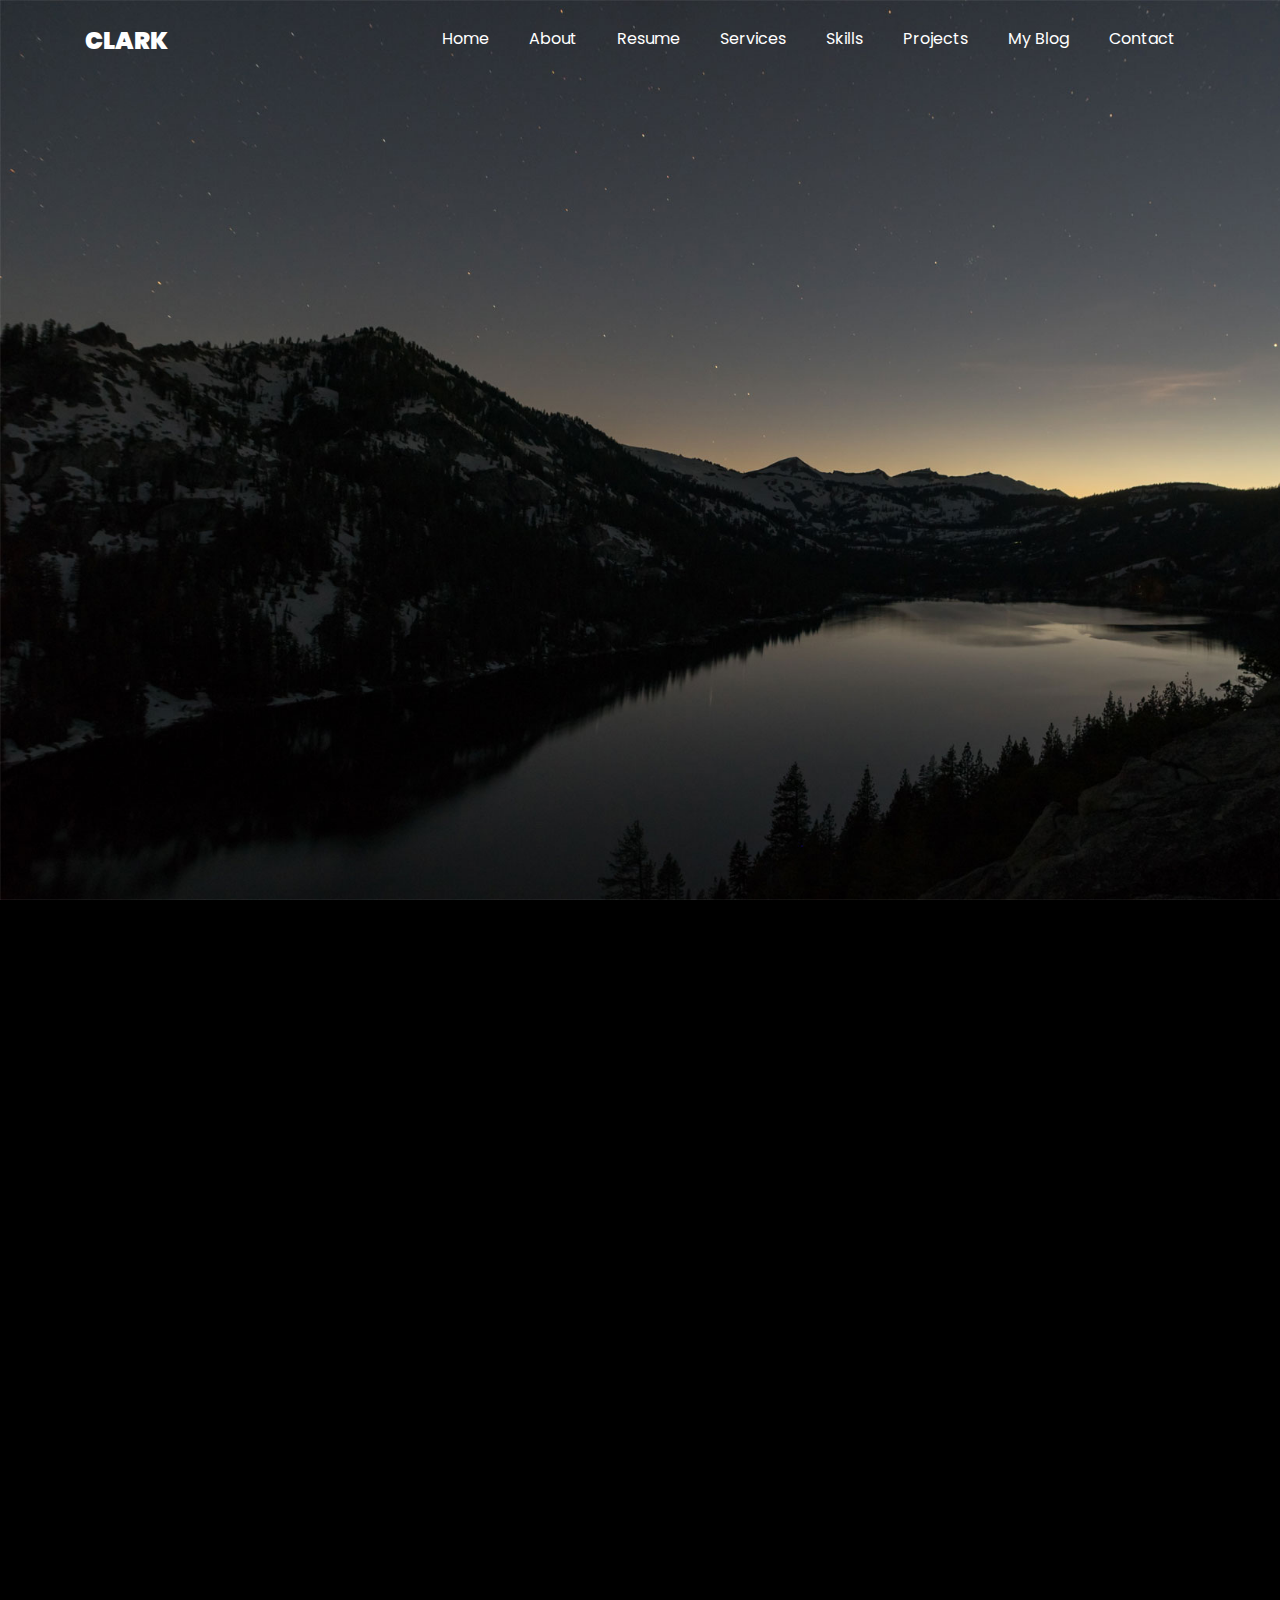
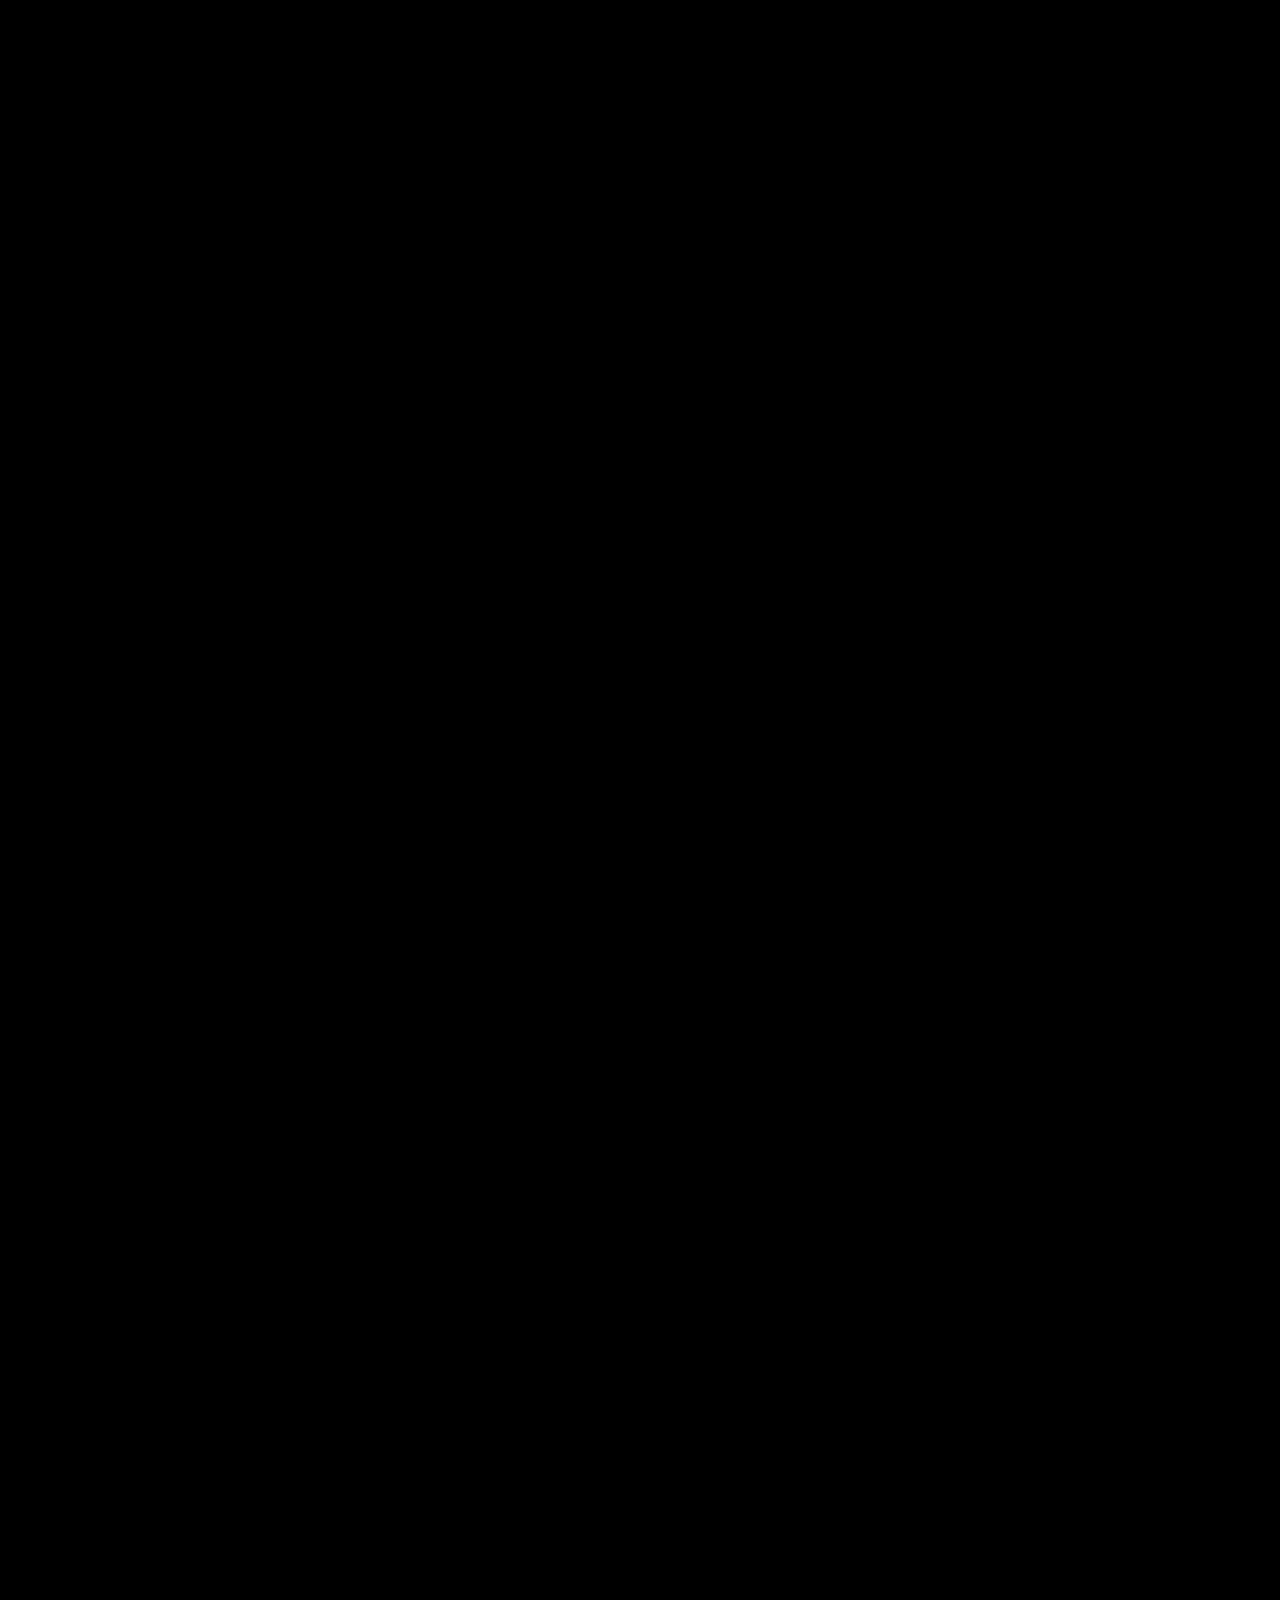
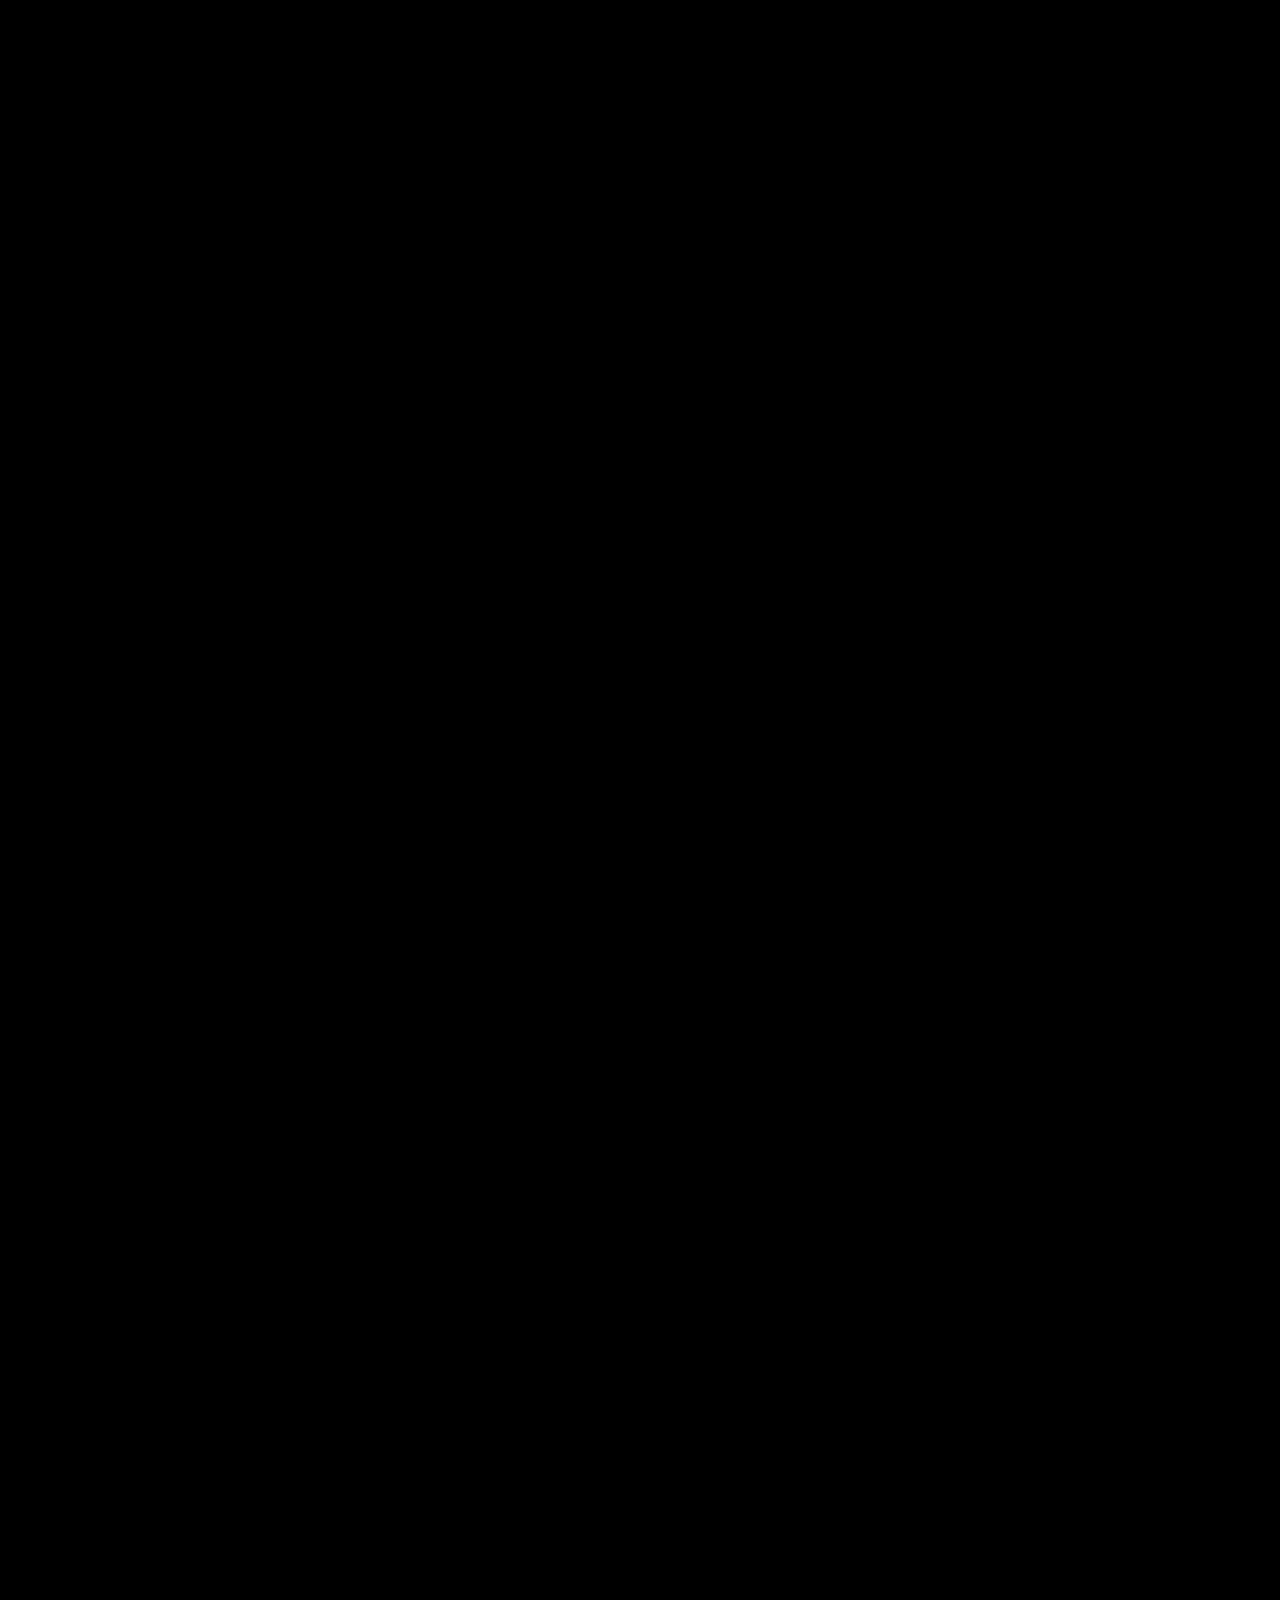
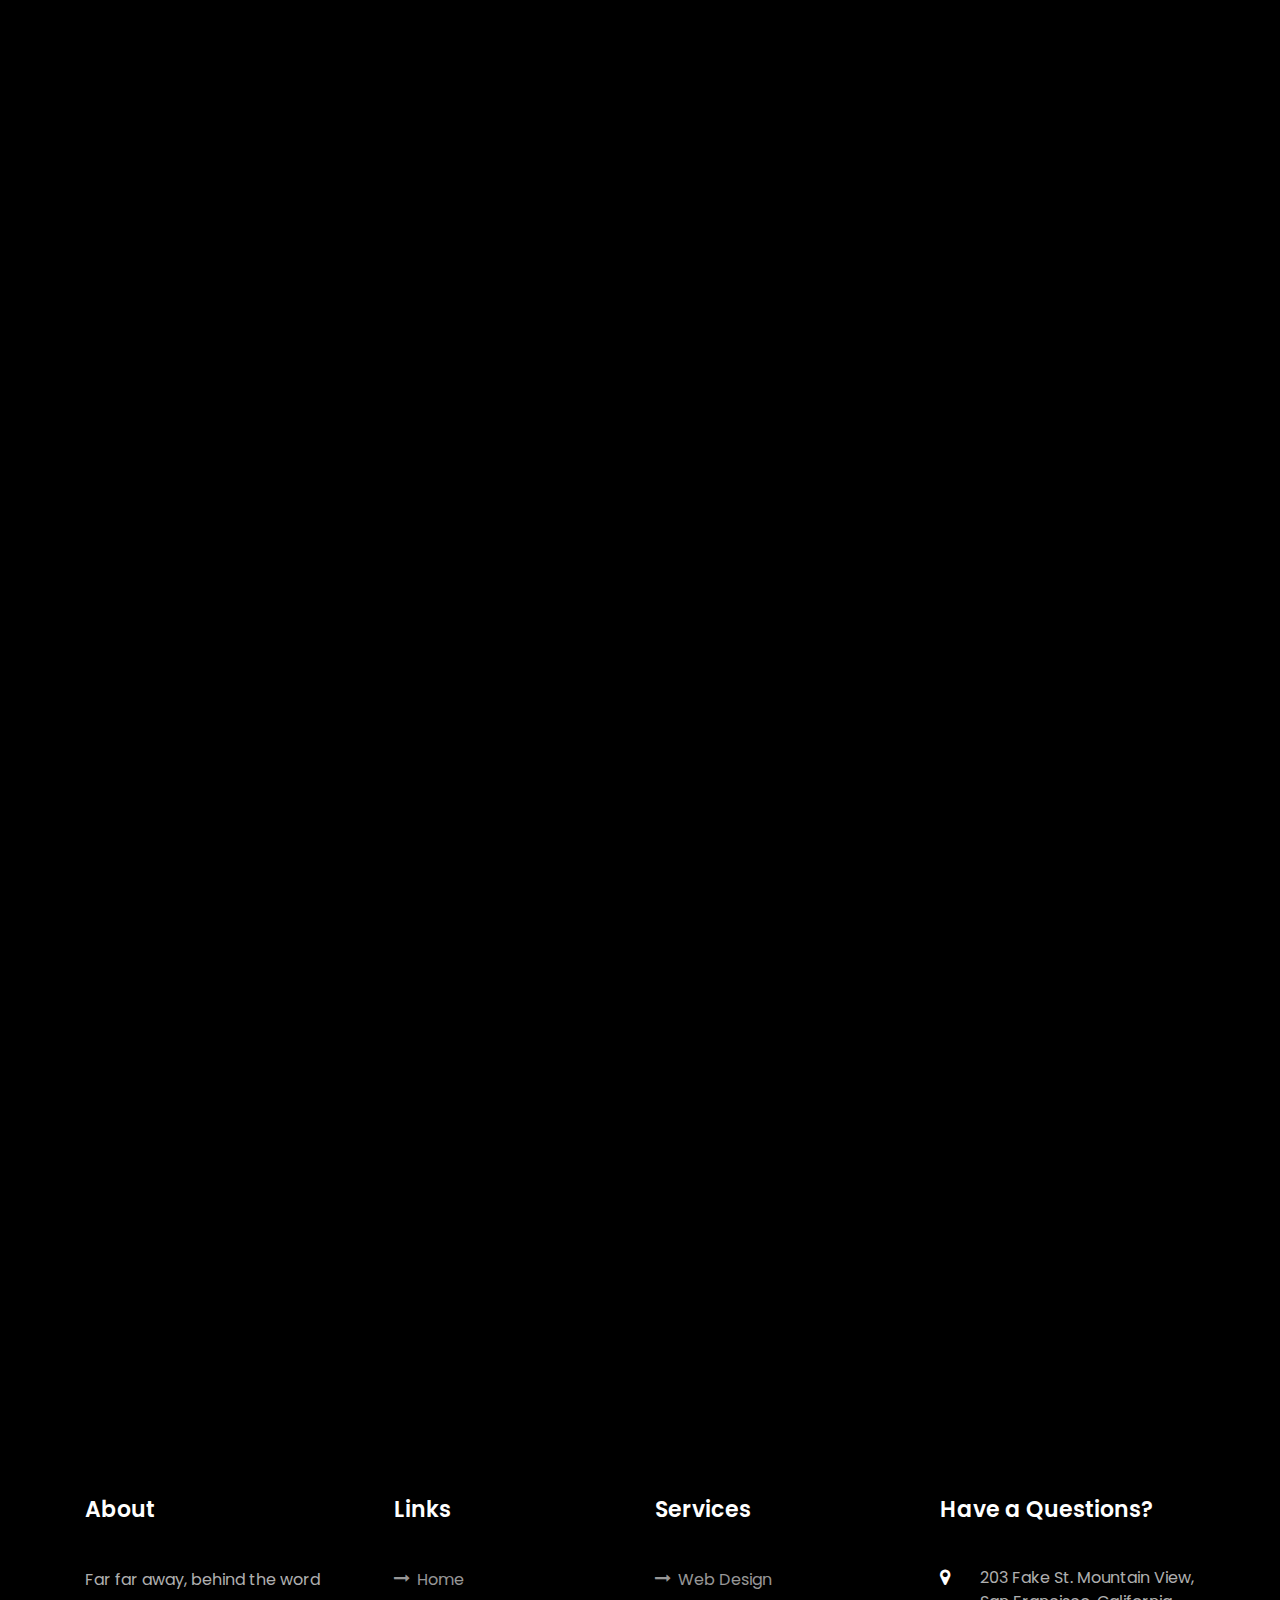
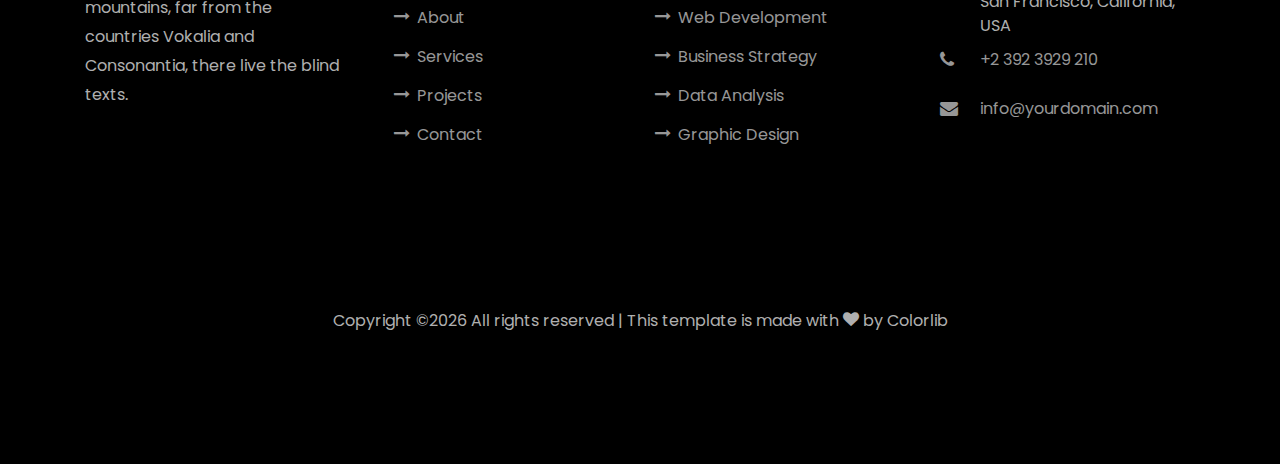
==== single.html @ 92ad4c00 "Update navigation links in index.html and single.html for consistency" ====
<!DOCTYPE html>
<html lang="en">
  <head>
    <title>Clark - Free Bootstrap 4 Template by Colorlib</title>
    <meta charset="utf-8">
    <meta name="viewport" content="width=device-width, initial-scale=1, shrink-to-fit=no">
    
    <link href="https://fonts.googleapis.com/css?family=Poppins:100,200,300,400,500,600,700,800,900" rel="stylesheet">

    <link rel="stylesheet" href="css/open-iconic-bootstrap.min.css">
    <link rel="stylesheet" href="css/animate.css">
    
    <link rel="stylesheet" href="css/owl.carousel.min.css">
    <link rel="stylesheet" href="css/owl.theme.default.min.css">
    <link rel="stylesheet" href="css/magnific-popup.css">

    <link rel="stylesheet" href="css/aos.css">

    <link rel="stylesheet" href="css/ionicons.min.css">
    
    <link rel="stylesheet" href="css/flaticon.css">
    <link rel="stylesheet" href="css/icomoon.css">
    <link rel="stylesheet" href="css/style.css">
  </head>
  <body data-spy="scroll" data-target=".site-navbar-target" data-offset="300">
	  
	  
    <nav class="navbar navbar-expand-lg navbar-dark ftco_navbar ftco-navbar-light site-navbar-target" id="ftco-navbar">
	    <div class="container">
	      <a class="navbar-brand" href="index.html">Clark</a>
	      <button class="navbar-toggler js-fh5co-nav-toggle fh5co-nav-toggle" type="button" data-toggle="collapse" data-target="#ftco-nav" aria-controls="ftco-nav" aria-expanded="false" aria-label="Toggle navigation">
	        <span class="oi oi-menu"></span> Menu
	      </button>

	      <div class="collapse navbar-collapse" id="ftco-nav">
	        <ul class="navbar-nav nav ml-auto">
	          <li class="nav-item"><a href="index.html#home" class="nav-link"><span>Home</span></a></li>
	          <li class="nav-item"><a href="index.html#about" class="nav-link"><span>About</span></a></li>
	          <li class="nav-item"><a href="index.html#resume" class="nav-link"><span>Resume</span></a></li>
	          <li class="nav-item"><a href="index.html#services" class="nav-link"><span>Services</span></a></li>
	          <li class="nav-item"><a href="index.html#skills-section" class="nav-link"><span>Skills</span></a></li>
	          <li class="nav-item"><a href="index.html#projects-section" class="nav-link"><span>Projects</span></a></li>
	          <li class="nav-item"><a href="index.html#blog-section" class="nav-link"><span>My Blog</span></a></li>
	          <li class="nav-item"><a href="index.html#contact-section" class="nav-link"><span>Contact</span></a></li>
	        </ul>
	      </div>
	    </div>
	  </nav>
	  <section class="hero-wrap js-fullheight" style="background-image: url('images/bg_1.jpg');" data-stellar-background-ratio="0.5">
      <div class="overlay"></div>
      <div class="container">
        <div class="row no-gutters slider-text js-fullheight align-items-end justify-content-center">
          <div class="col-md-12 ftco-animate pb-5 mb-3 text-center">
            <h1 class="mb-3 bread">Blog Single Post</h1>
            <p class="breadcrumbs"><span class="mr-2"><a href="index.html">Home <i class="ion-ios-arrow-forward"></i></a></span> <span class="mr-2"><a href="blog.html">Blog <i class="ion-ios-arrow-forward"></i></a></span> <span>Blog Single <i class="ion-ios-arrow-forward"></i></span></p>
          </div>
        </div>
      </div>
    </section>

    <section class="ftco-section">
      <div class="container">
        <div class="row">
          <div class="col-lg-8 ftco-animate">
            <h2 class="mb-3">It is a long established fact a reader be distracted</h2>
            <p>Lorem ipsum dolor sit amet, consectetur adipisicing elit. Reiciendis, eius mollitia suscipit, quisquam doloremque distinctio perferendis et doloribus unde architecto optio laboriosam porro adipisci sapiente officiis nemo accusamus ad praesentium? Esse minima nisi et. Dolore perferendis, enim praesentium omnis, iste doloremque quia officia optio deserunt molestiae voluptates soluta architecto tempora.</p>
            <p>
              <img src="images/image_3.jpg" alt="" class="img-fluid">
            </p>
            <p>Molestiae cupiditate inventore animi, maxime sapiente optio, illo est nemo veritatis repellat sunt doloribus nesciunt! Minima laborum magni reiciendis qui voluptate quisquam voluptatem soluta illo eum ullam incidunt rem assumenda eveniet eaque sequi deleniti tenetur dolore amet fugit perspiciatis ipsa, odit. Nesciunt dolor minima esse vero ut ea, repudiandae suscipit!</p>
            <h2 class="mb-3 mt-5">#2. Creative WordPress Themes</h2>
            <p>Temporibus ad error suscipit exercitationem hic molestiae totam obcaecati rerum, eius aut, in. Exercitationem atque quidem tempora maiores ex architecto voluptatum aut officia doloremque. Error dolore voluptas, omnis molestias odio dignissimos culpa ex earum nisi consequatur quos odit quasi repellat qui officiis reiciendis incidunt hic non? Debitis commodi aut, adipisci.</p>
            <p>
              <img src="images/image_4.jpg" alt="" class="img-fluid">
            </p>
            <p>Quisquam esse aliquam fuga distinctio, quidem delectus veritatis reiciendis. Nihil explicabo quod, est eos ipsum. Unde aut non tenetur tempore, nisi culpa voluptate maiores officiis quis vel ab consectetur suscipit veritatis nulla quos quia aspernatur perferendis, libero sint. Error, velit, porro. Deserunt minus, quibusdam iste enim veniam, modi rem maiores.</p>
            <p>Odit voluptatibus, eveniet vel nihil cum ullam dolores laborum, quo velit commodi rerum eum quidem pariatur! Quia fuga iste tenetur, ipsa vel nisi in dolorum consequatur, veritatis porro explicabo soluta commodi libero voluptatem similique id quidem? Blanditiis voluptates aperiam non magni. Reprehenderit nobis odit inventore, quia laboriosam harum excepturi ea.</p>
            <p>Adipisci vero culpa, eius nobis soluta. Dolore, maxime ullam ipsam quidem, dolor distinctio similique asperiores voluptas enim, exercitationem ratione aut adipisci modi quod quibusdam iusto, voluptates beatae iure nemo itaque laborum. Consequuntur et pariatur totam fuga eligendi vero dolorum provident. Voluptatibus, veritatis. Beatae numquam nam ab voluptatibus culpa, tenetur recusandae!</p>
            <p>Voluptas dolores dignissimos dolorum temporibus, autem aliquam ducimus at officia adipisci quasi nemo a perspiciatis provident magni laboriosam repudiandae iure iusto commodi debitis est blanditiis alias laborum sint dolore. Dolores, iure, reprehenderit. Error provident, pariatur cupiditate soluta doloremque aut ratione. Harum voluptates mollitia illo minus praesentium, rerum ipsa debitis, inventore?</p>
            <div class="tag-widget post-tag-container mb-5 mt-5">
              <div class="tagcloud">
                <a href="#" class="tag-cloud-link">Life</a>
                <a href="#" class="tag-cloud-link">Sport</a>
                <a href="#" class="tag-cloud-link">Tech</a>
                <a href="#" class="tag-cloud-link">Travel</a>
              </div>
            </div>
            
            <div class="about-author d-flex p-4 bg-dark">
              <div class="bio mr-5">
                <img src="images/person_1.jpg" alt="Image placeholder" class="img-fluid mb-4">
              </div>
              <div class="desc">
                <h3>George Washington</h3>
                <p>Lorem ipsum dolor sit amet, consectetur adipisicing elit. Ducimus itaque, autem necessitatibus voluptate quod mollitia delectus aut, sunt placeat nam vero culpa sapiente consectetur similique, inventore eos fugit cupiditate numquam!</p>
              </div>
            </div>


            <div class="pt-5 mt-5">
              <h3 class="mb-5">6 Comments</h3>
              <ul class="comment-list">
                <li class="comment">
                  <div class="vcard bio">
                    <img src="images/person_1.jpg" alt="Image placeholder">
                  </div>
                  <div class="comment-body">
                    <h3>John Doe</h3>
                    <div class="meta">June 20, 2019 at 2:21pm</div>
                    <p>Lorem ipsum dolor sit amet, consectetur adipisicing elit. Pariatur quidem laborum necessitatibus, ipsam impedit vitae autem, eum officia, fugiat saepe enim sapiente iste iure! Quam voluptas earum impedit necessitatibus, nihil?</p>
                    <p><a href="#" class="reply">Reply</a></p>
                  </div>
                </li>

                <li class="comment">
                  <div class="vcard bio">
                    <img src="images/person_1.jpg" alt="Image placeholder">
                  </div>
                  <div class="comment-body">
                    <h3>John Doe</h3>
                    <div class="meta">June 20, 2019 at 2:21pm</div>
                    <p>Lorem ipsum dolor sit amet, consectetur adipisicing elit. Pariatur quidem laborum necessitatibus, ipsam impedit vitae autem, eum officia, fugiat saepe enim sapiente iste iure! Quam voluptas earum impedit necessitatibus, nihil?</p>
                    <p><a href="#" class="reply">Reply</a></p>
                  </div>

                  <ul class="children">
                    <li class="comment">
                      <div class="vcard bio">
                        <img src="images/person_1.jpg" alt="Image placeholder">
                      </div>
                      <div class="comment-body">
                        <h3>John Doe</h3>
                        <div class="meta">June 20, 2019 at 2:21pm</div>
                        <p>Lorem ipsum dolor sit amet, consectetur adipisicing elit. Pariatur quidem laborum necessitatibus, ipsam impedit vitae autem, eum officia, fugiat saepe enim sapiente iste iure! Quam voluptas earum impedit necessitatibus, nihil?</p>
                        <p><a href="#" class="reply">Reply</a></p>
                      </div>


                      <ul class="children">
                        <li class="comment">
                          <div class="vcard bio">
                            <img src="images/person_1.jpg" alt="Image placeholder">
                          </div>
                          <div class="comment-body">
                            <h3>John Doe</h3>
                            <div class="meta">June 20, 2019 at 2:21pm</div>
                            <p>Lorem ipsum dolor sit amet, consectetur adipisicing elit. Pariatur quidem laborum necessitatibus, ipsam impedit vitae autem, eum officia, fugiat saepe enim sapiente iste iure! Quam voluptas earum impedit necessitatibus, nihil?</p>
                            <p><a href="#" class="reply">Reply</a></p>
                          </div>

                            <ul class="children">
                              <li class="comment">
                                <div class="vcard bio">
                                  <img src="images/person_1.jpg" alt="Image placeholder">
                                </div>
                                <div class="comment-body">
                                  <h3>John Doe</h3>
                                  <div class="meta">June 20, 2019 at 2:21pm</div>
                                  <p>Lorem ipsum dolor sit amet, consectetur adipisicing elit. Pariatur quidem laborum necessitatibus, ipsam impedit vitae autem, eum officia, fugiat saepe enim sapiente iste iure! Quam voluptas earum impedit necessitatibus, nihil?</p>
                                  <p><a href="#" class="reply">Reply</a></p>
                                </div>
                              </li>
                            </ul>
                        </li>
                      </ul>
                    </li>
                  </ul>
                </li>

                <li class="comment">
                  <div class="vcard bio">
                    <img src="images/person_1.jpg" alt="Image placeholder">
                  </div>
                  <div class="comment-body">
                    <h3>John Doe</h3>
                    <div class="meta">June 20, 2019 at 2:21pm</div>
                    <p>Lorem ipsum dolor sit amet, consectetur adipisicing elit. Pariatur quidem laborum necessitatibus, ipsam impedit vitae autem, eum officia, fugiat saepe enim sapiente iste iure! Quam voluptas earum impedit necessitatibus, nihil?</p>
                    <p><a href="#" class="reply">Reply</a></p>
                  </div>
                </li>
              </ul>
              <!-- END comment-list -->
              
              <div class="comment-form-wrap pt-5">
                <h3 class="mb-5">Leave a comment</h3>
                <form action="#" class="p-5 bg-dark">
                  <div class="form-group">
                    <label for="name">Name *</label>
                    <input type="text" class="form-control" id="name">
                  </div>
                  <div class="form-group">
                    <label for="email">Email *</label>
                    <input type="email" class="form-control" id="email">
                  </div>
                  <div class="form-group">
                    <label for="website">Website</label>
                    <input type="url" class="form-control" id="website">
                  </div>

                  <div class="form-group">
                    <label for="message">Message</label>
                    <textarea name="" id="message" cols="30" rows="10" class="form-control"></textarea>
                  </div>
                  <div class="form-group">
                    <input type="submit" value="Post Comment" class="btn py-3 px-4 btn-primary">
                  </div>

                </form>
              </div>
            </div>

          </div> <!-- .col-md-8 -->
          <div class="col-lg-4 sidebar ftco-animate">
            <div class="sidebar-box">
              <form action="#" class="search-form">
                <div class="form-group">
                  <span class="icon icon-search"></span>
                  <input type="text" class="form-control" placeholder="Type a keyword and hit enter">
                </div>
              </form>
            </div>
            <div class="sidebar-box ftco-animate">
            	<h3 class="heading-sidebar">Categories</h3>
              <ul class="categories">
                <li><a href="#">Interior Design <span>(12)</span></a></li>
                <li><a href="#">Exterior Design <span>(22)</span></a></li>
                <li><a href="#">Industrial Design <span>(37)</span></a></li>
                <li><a href="#">Landscape Design <span>(42)</span></a></li>
              </ul>
            </div>

            <div class="sidebar-box ftco-animate">
              <h3 class="heading-sidebar">Recent Blog</h3>
              <div class="block-21 mb-4 d-flex">
                <a class="blog-img mr-4" style="background-image: url(images/image_1.jpg);"></a>
                <div class="text">
                  <h3 class="heading"><a href="#">Why Lead Generation is Key for Business Growth</a></h3>
                  <div class="meta">
                    <div><a href="#"><span class="icon-calendar"></span> March 12, 2019</a></div>
                    <div><a href="#"><span class="icon-person"></span> Admin</a></div>
                    <div><a href="#"><span class="icon-chat"></span> 19</a></div>
                  </div>
                </div>
              </div>
              <div class="block-21 mb-4 d-flex">
                <a class="blog-img mr-4" style="background-image: url(images/image_2.jpg);"></a>
                <div class="text">
                  <h3 class="heading"><a href="#">Why Lead Generation is Key for Business Growth</a></h3>
                  <div class="meta">
                    <div><a href="#"><span class="icon-calendar"></span> March 12, 2019</a></div>
                    <div><a href="#"><span class="icon-person"></span> Admin</a></div>
                    <div><a href="#"><span class="icon-chat"></span> 19</a></div>
                  </div>
                </div>
              </div>
              <div class="block-21 mb-4 d-flex">
                <a class="blog-img mr-4" style="background-image: url(images/image_3.jpg);"></a>
                <div class="text">
                  <h3 class="heading"><a href="#">Why Lead Generation is Key for Business Growth</a></h3>
                  <div class="meta">
                    <div><a href="#"><span class="icon-calendar"></span> March 12, 2019</a></div>
                    <div><a href="#"><span class="icon-person"></span> Admin</a></div>
                    <div><a href="#"><span class="icon-chat"></span> 19</a></div>
                  </div>
                </div>
              </div>
            </div>

            <div class="sidebar-box ftco-animate">
              <h3 class="heading-sidebar">Tag Cloud</h3>
              <div class="tagcloud">
                <a href="#" class="tag-cloud-link">house</a>
                <a href="#" class="tag-cloud-link">office</a>
                <a href="#" class="tag-cloud-link">building</a>
                <a href="#" class="tag-cloud-link">land</a>
                <a href="#" class="tag-cloud-link">table</a>
                <a href="#" class="tag-cloud-link">interior</a>
                <a href="#" class="tag-cloud-link">exterior</a>
                <a href="#" class="tag-cloud-link">industrial</a>
              </div>
            </div>

            <div class="sidebar-box ftco-animate">
              <h3 class="heading-sidebar">Paragraph</h3>
              <p>Lorem ipsum dolor sit amet, consectetur adipisicing elit. Ducimus itaque, autem necessitatibus voluptate quod mollitia delectus aut, sunt placeat nam vero culpa sapiente consectetur similique, inventore eos fugit cupiditate numquam!</p>
            </div>
          </div>

        </div>
      </div>
    </section> <!-- .section -->
		

    <footer class="ftco-footer ftco-section">
      <div class="container">
        <div class="row mb-5">
          <div class="col-md">
            <div class="ftco-footer-widget mb-4">
              <h2 class="ftco-heading-2">About</h2>
              <p>Far far away, behind the word mountains, far from the countries Vokalia and Consonantia, there live the blind texts.</p>
              <ul class="ftco-footer-social list-unstyled float-md-left float-lft mt-5">
                <li class="ftco-animate"><a href="#"><span class="icon-twitter"></span></a></li>
                <li class="ftco-animate"><a href="#"><span class="icon-facebook"></span></a></li>
                <li class="ftco-animate"><a href="#"><span class="icon-instagram"></span></a></li>
              </ul>
            </div>
          </div>
          <div class="col-md">
            <div class="ftco-footer-widget mb-4 ml-md-4">
              <h2 class="ftco-heading-2">Links</h2>
              <ul class="list-unstyled">
                <li><a href="#"><span class="icon-long-arrow-right mr-2"></span>Home</a></li>
                <li><a href="#"><span class="icon-long-arrow-right mr-2"></span>About</a></li>
                <li><a href="#"><span class="icon-long-arrow-right mr-2"></span>Services</a></li>
                <li><a href="#"><span class="icon-long-arrow-right mr-2"></span>Projects</a></li>
                <li><a href="#"><span class="icon-long-arrow-right mr-2"></span>Contact</a></li>
              </ul>
            </div>
          </div>
          <div class="col-md">
             <div class="ftco-footer-widget mb-4">
              <h2 class="ftco-heading-2">Services</h2>
              <ul class="list-unstyled">
                <li><a href="#"><span class="icon-long-arrow-right mr-2"></span>Web Design</a></li>
                <li><a href="#"><span class="icon-long-arrow-right mr-2"></span>Web Development</a></li>
                <li><a href="#"><span class="icon-long-arrow-right mr-2"></span>Business Strategy</a></li>
                <li><a href="#"><span class="icon-long-arrow-right mr-2"></span>Data Analysis</a></li>
                <li><a href="#"><span class="icon-long-arrow-right mr-2"></span>Graphic Design</a></li>
              </ul>
            </div>
          </div>
          <div class="col-md">
            <div class="ftco-footer-widget mb-4">
            	<h2 class="ftco-heading-2">Have a Questions?</h2>
            	<div class="block-23 mb-3">
	              <ul>
	                <li><span class="icon icon-map-marker"></span><span class="text">203 Fake St. Mountain View, San Francisco, California, USA</span></li>
	                <li><a href="#"><span class="icon icon-phone"></span><span class="text">+2 392 3929 210</span></a></li>
	                <li><a href="#"><span class="icon icon-envelope"></span><span class="text">info@yourdomain.com</span></a></li>
	              </ul>
	            </div>
            </div>
          </div>
        </div>
        <div class="row">
          <div class="col-md-12 text-center">

            <p><!-- Link back to Colorlib can't be removed. Template is licensed under CC BY 3.0. -->
  Copyright &copy;<script>document.write(new Date().getFullYear());</script> All rights reserved | This template is made with <i class="icon-heart color-danger" aria-hidden="true"></i> by <a href="https://colorlib.com" target="_blank">Colorlib</a>
  <!-- Link back to Colorlib can't be removed. Template is licensed under CC BY 3.0. --></p>
          </div>
        </div>
      </div>
    </footer>
    
  

  <!-- loader -->
  <div id="ftco-loader" class="show fullscreen"><svg class="circular" width="48px" height="48px"><circle class="path-bg" cx="24" cy="24" r="22" fill="none" stroke-width="4" stroke="#eeeeee"/><circle class="path" cx="24" cy="24" r="22" fill="none" stroke-width="4" stroke-miterlimit="10" stroke="#F96D00"/></svg></div>


  <script src="js/jquery.min.js"></script>
  <script src="js/jquery-migrate-3.0.1.min.js"></script>
  <script src="js/popper.min.js"></script>
  <script src="js/bootstrap.min.js"></script>
  <script src="js/jquery.easing.1.3.js"></script>
  <script src="js/jquery.waypoints.min.js"></script>
  <script src="js/jquery.stellar.min.js"></script>
  <script src="js/owl.carousel.min.js"></script>
  <script src="js/jquery.magnific-popup.min.js"></script>
  <script src="js/aos.js"></script>
  <script src="js/jquery.animateNumber.min.js"></script>
  <script src="js/scrollax.min.js"></script>
  
  <script src="js/main.js"></script>
    
  </body>
</html>
---- css/flaticon.css ----
/*
  	Flaticon icon font: Flaticon
  	Creation date: 04/01/2019 13:45
  	*/


@font-face {
  font-family: "Flaticon";
  src: url("../fonts/flaticon/font/Flaticon.eot");
  src: url("../fonts/flaticon/font/Flaticon.eot?#iefix") format("embedded-opentype"),
       url("../fonts/flaticon/font/Flaticon.woff") format("woff"),
       url("../fonts/flaticon/font/Flaticon.ttf") format("truetype"),
       url("../fonts/flaticon/font/Flaticon.svg#Flaticon") format("svg");
  font-weight: normal;
  font-style: normal;
}

@media screen and (-webkit-min-device-pixel-ratio:0) {
  @font-face {
    font-family: "Flaticon";
    src: url("../fonts/flaticon/font/Flaticon.svg#Flaticon") format("svg");
  }
}

[class^="flaticon-"]:before, [class*=" flaticon-"]:before,
[class^="flaticon-"]:after, [class*=" flaticon-"]:after {   
  font-family: Flaticon;
  font-style: normal;
  font-weight: normal;
  font-variant: normal;
  text-transform: none;
  line-height: 1;

  /* Better Font Rendering =========== */
  -webkit-font-smoothing: antialiased;
  -moz-osx-font-smoothing: grayscale;
}

.flaticon-ideas:before { content: "\f100"; }
.flaticon-flasks:before { content: "\f101"; }
.flaticon-analysis:before { content: "\f102"; }
.flaticon-ux-design:before { content: "\f103"; }
.flaticon-web-design:before { content: "\f104"; }
.flaticon-idea:before { content: "\f105"; }
.flaticon-innovation:before { content: "\f106"; }
---- css/icomoon.css ----
@font-face {
  font-family: 'icomoon';
  src:  url('../fonts/icomoon/icomoon.eot?6tt51o');
  src:  url('../fonts/icomoon/icomoon.eot?6tt51o#iefix') format('embedded-opentype'),
    url('../fonts/icomoon/icomoon.ttf?6tt51o') format('truetype'),
    url('../fonts/icomoon/icomoon.woff?6tt51o') format('woff'),
    url('../fonts/icomoon/icomoon.svg?6tt51o#icomoon') format('svg');
  font-weight: normal;
  font-style: normal;
}

[class^="icon-"], [class*=" icon-"] {
  /* use !important to prevent issues with browser extensions that change fonts */
  font-family: 'icomoon' !important;
  speak: none;
  font-style: normal;
  font-weight: normal;
  font-variant: normal;
  text-transform: none;
  line-height: 1;

  /* Better Font Rendering =========== */
  -webkit-font-smoothing: antialiased;
  -moz-osx-font-smoothing: grayscale;
}

.icon-asterisk:before {
  content: "\f069";
}
.icon-plus:before {
  content: "\f067";
}
.icon-question:before {
  content: "\f128";
}
.icon-minus:before {
  content: "\f068";
}
.icon-glass:before {
  content: "\f000";
}
.icon-music:before {
  content: "\f001";
}
.icon-search:before {
  content: "\f002";
}
.icon-envelope-o:before {
  content: "\f003";
}
.icon-heart:before {
  content: "\f004";
}
.icon-star:before {
  content: "\f005";
}
.icon-star-o:before {
  content: "\f006";
}
.icon-user:before {
  content: "\f007";
}
.icon-film:before {
  content: "\f008";
}
.icon-th-large:before {
  content: "\f009";
}
.icon-th:before {
  content: "\f00a";
}
.icon-th-list:before {
  content: "\f00b";
}
.icon-check:before {
  content: "\f00c";
}
.icon-close:before {
  content: "\f00d";
}
.icon-remove:before {
  content: "\f00d";
}
.icon-times:before {
  content: "\f00d";
}
.icon-search-plus:before {
  content: "\f00e";
}
.icon-search-minus:before {
  content: "\f010";
}
.icon-power-off:before {
  content: "\f011";
}
.icon-signal:before {
  content: "\f012";
}
.icon-cog:before {
  content: "\f013";
}
.icon-gear:before {
  content: "\f013";
}
.icon-trash-o:before {
  content: "\f014";
}
.icon-home:before {
  content: "\f015";
}
.icon-file-o:before {
  content: "\f016";
}
.icon-clock-o:before {
  content: "\f017";
}
.icon-road:before {
  content: "\f018";
}
.icon-download:before {
  content: "\f019";
}
.icon-arrow-circle-o-down:before {
  content: "\f01a";
}
.icon-arrow-circle-o-up:before {
  content: "\f01b";
}
.icon-inbox:before {
  content: "\f01c";
}
.icon-play-circle-o:before {
  content: "\f01d";
}
.icon-repeat:before {
  content: "\f01e";
}
.icon-rotate-right:before {
  content: "\f01e";
}
.icon-refresh:before {
  content: "\f021";
}
.icon-list-alt:before {
  content: "\f022";
}
.icon-lock:before {
  content: "\f023";
}
.icon-flag:before {
  content: "\f024";
}
.icon-headphones:before {
  content: "\f025";
}
.icon-volume-off:before {
  content: "\f026";
}
.icon-volume-down:before {
  content: "\f027";
}
.icon-volume-up:before {
  content: "\f028";
}
.icon-qrcode:before {
  content: "\f029";
}
.icon-barcode:before {
  content: "\f02a";
}
.icon-tag:before {
  content: "\f02b";
}
.icon-tags:before {
  content: "\f02c";
}
.icon-book:before {
  content: "\f02d";
}
.icon-bookmark:before {
  content: "\f02e";
}
.icon-print:before {
  content: "\f02f";
}
.icon-camera:before {
  content: "\f030";
}
.icon-font:before {
  content: "\f031";
}
.icon-bold:before {
  content: "\f032";
}
.icon-italic:before {
  content: "\f033";
}
.icon-text-height:before {
  content: "\f034";
}
.icon-text-width:before {
  content: "\f035";
}
.icon-align-left:before {
  content: "\f036";
}
.icon-align-center:before {
  content: "\f037";
}
.icon-align-right:before {
  content: "\f038";
}
.icon-align-justify:before {
  content: "\f039";
}
.icon-list:before {
  content: "\f03a";
}
.icon-dedent:before {
  content: "\f03b";
}
.icon-outdent:before {
  content: "\f03b";
}
.icon-indent:before {
  content: "\f03c";
}
.icon-video-camera:before {
  content: "\f03d";
}
.icon-image:before {
  content: "\f03e";
}
.icon-photo:before {
  content: "\f03e";
}
.icon-picture-o:before {
  content: "\f03e";
}
.icon-pencil:before {
  content: "\f040";
}
.icon-map-marker:before {
  content: "\f041";
}
.icon-adjust:before {
  content: "\f042";
}
.icon-tint:before {
  content: "\f043";
}
.icon-edit:before {
  content: "\f044";
}
.icon-pencil-square-o:before {
  content: "\f044";
}
.icon-share-square-o:before {
  content: "\f045";
}
.icon-check-square-o:before {
  content: "\f046";
}
.icon-arrows:before {
  content: "\f047";
}
.icon-step-backward:before {
  content: "\f048";
}
.icon-fast-backward:before {
  content: "\f049";
}
.icon-backward:before {
  content: "\f04a";
}
.icon-play:before {
  content: "\f04b";
}
.icon-pause:before {
  content: "\f04c";
}
.icon-stop:before {
  content: "\f04d";
}
.icon-forward:before {
  content: "\f04e";
}
.icon-fast-forward:before {
  content: "\f050";
}
.icon-step-forward:before {
  content: "\f051";
}
.icon-eject:before {
  content: "\f052";
}
.icon-chevron-left:before {
  content: "\f053";
}
.icon-chevron-right:before {
  content: "\f054";
}
.icon-plus-circle:before {
  content: "\f055";
}
.icon-minus-circle:before {
  content: "\f056";
}
.icon-times-circle:before {
  content: "\f057";
}
.icon-check-circle:before {
  content: "\f058";
}
.icon-question-circle:before {
  content: "\f059";
}
.icon-info-circle:before {
  content: "\f05a";
}
.icon-crosshairs:before {
  content: "\f05b";
}
.icon-times-circle-o:before {
  content: "\f05c";
}
.icon-check-circle-o:before {
  content: "\f05d";
}
.icon-ban:before {
  content: "\f05e";
}
.icon-arrow-left:before {
  content: "\f060";
}
.icon-arrow-right:before {
  content: "\f061";
}
.icon-arrow-up:before {
  content: "\f062";
}
.icon-arrow-down:before {
  content: "\f063";
}
.icon-mail-forward:before {
  content: "\f064";
}
.icon-share:before {
  content: "\f064";
}
.icon-expand:before {
  content: "\f065";
}
.icon-compress:before {
  content: "\f066";
}
.icon-exclamation-circle:before {
  content: "\f06a";
}
.icon-gift:before {
  content: "\f06b";
}
.icon-leaf:before {
  content: "\f06c";
}
.icon-fire:before {
  content: "\f06d";
}
.icon-eye:before {
  content: "\f06e";
}
.icon-eye-slash:before {
  content: "\f070";
}
.icon-exclamation-triangle:before {
  content: "\f071";
}
.icon-warning:before {
  content: "\f071";
}
.icon-plane:before {
  content: "\f072";
}
.icon-calendar:before {
  content: "\f073";
}
.icon-random:before {
  content: "\f074";
}
.icon-comment:before {
  content: "\f075";
}
.icon-magnet:before {
  content: "\f076";
}
.icon-chevron-up:before {
  content: "\f077";
}
.icon-chevron-down:before {
  content: "\f078";
}
.icon-retweet:before {
  content: "\f079";
}
.icon-shopping-cart:before {
  content: "\f07a";
}
.icon-folder:before {
  content: "\f07b";
}
.icon-folder-open:before {
  content: "\f07c";
}
.icon-arrows-v:before {
  content: "\f07d";
}
.icon-arrows-h:before {
  content: "\f07e";
}
.icon-bar-chart:before {
  content: "\f080";
}
.icon-bar-chart-o:before {
  content: "\f080";
}
.icon-twitter-square:before {
  content: "\f081";
}
.icon-facebook-square:before {
  content: "\f082";
}
.icon-camera-retro:before {
  content: "\f083";
}
.icon-key:before {
  content: "\f084";
}
.icon-cogs:before {
  content: "\f085";
}
.icon-gears:before {
  content: "\f085";
}
.icon-comments:before {
  content: "\f086";
}
.icon-thumbs-o-up:before {
  content: "\f087";
}
.icon-thumbs-o-down:before {
  content: "\f088";
}
.icon-star-half:before {
  content: "\f089";
}
.icon-heart-o:before {
  content: "\f08a";
}
.icon-sign-out:before {
  content: "\f08b";
}
.icon-linkedin-square:before {
  content: "\f08c";
}
.icon-thumb-tack:before {
  content: "\f08d";
}
.icon-external-link:before {
  content: "\f08e";
}
.icon-sign-in:before {
  content: "\f090";
}
.icon-trophy:before {
  content: "\f091";
}
.icon-github-square:before {
  content: "\f092";
}
.icon-upload:before {
  content: "\f093";
}
.icon-lemon-o:before {
  content: "\f094";
}
.icon-phone:before {
  content: "\f095";
}
.icon-square-o:before {
  content: "\f096";
}
.icon-bookmark-o:before {
  content: "\f097";
}
.icon-phone-square:before {
  content: "\f098";
}
.icon-twitter:before {
  content: "\f099";
}
.icon-facebook:before {
  content: "\f09a";
}
.icon-facebook-f:before {
  content: "\f09a";
}
.icon-github:before {
  content: "\f09b";
}
.icon-unlock:before {
  content: "\f09c";
}
.icon-credit-card:before {
  content: "\f09d";
}
.icon-feed:before {
  content: "\f09e";
}
.icon-rss:before {
  content: "\f09e";
}
.icon-hdd-o:before {
  content: "\f0a0";
}
.icon-bullhorn:before {
  content: "\f0a1";
}
.icon-bell-o:before {
  content: "\f0a2";
}
.icon-certificate:before {
  content: "\f0a3";
}
.icon-hand-o-right:before {
  content: "\f0a4";
}
.icon-hand-o-left:before {
  content: "\f0a5";
}
.icon-hand-o-up:before {
  content: "\f0a6";
}
.icon-hand-o-down:before {
  content: "\f0a7";
}
.icon-arrow-circle-left:before {
  content: "\f0a8";
}
.icon-arrow-circle-right:before {
  content: "\f0a9";
}
.icon-arrow-circle-up:before {
  content: "\f0aa";
}
.icon-arrow-circle-down:before {
  content: "\f0ab";
}
.icon-globe:before {
  content: "\f0ac";
}
.icon-wrench:before {
  content: "\f0ad";
}
.icon-tasks:before {
  content: "\f0ae";
}
.icon-filter:before {
  content: "\f0b0";
}
.icon-briefcase:before {
  content: "\f0b1";
}
.icon-arrows-alt:before {
  content: "\f0b2";
}
.icon-group:before {
  content: "\f0c0";
}
.icon-users:before {
  content: "\f0c0";
}
.icon-chain:before {
  content: "\f0c1";
}
.icon-link:before {
  content: "\f0c1";
}
.icon-cloud:before {
  content: "\f0c2";
}
.icon-flask:before {
  content: "\f0c3";
}
.icon-cut:before {
  content: "\f0c4";
}
.icon-scissors:before {
  content: "\f0c4";
}
.icon-copy:before {
  content: "\f0c5";
}
.icon-files-o:before {
  content: "\f0c5";
}
.icon-paperclip:before {
  content: "\f0c6";
}
.icon-floppy-o:before {
  content: "\f0c7";
}
.icon-save:before {
  content: "\f0c7";
}
.icon-square:before {
  content: "\f0c8";
}
.icon-bars:before {
  content: "\f0c9";
}
.icon-navicon:before {
  content: "\f0c9";
}
.icon-reorder:before {
  content: "\f0c9";
}
.icon-list-ul:before {
  content: "\f0ca";
}
.icon-list-ol:before {
  content: "\f0cb";
}
.icon-strikethrough:before {
  content: "\f0cc";
}
.icon-underline:before {
  content: "\f0cd";
}
.icon-table:before {
  content: "\f0ce";
}
.icon-magic:before {
  content: "\f0d0";
}
.icon-truck:before {
  content: "\f0d1";
}
.icon-pinterest:before {
  content: "\f0d2";
}
.icon-pinterest-square:before {
  content: "\f0d3";
}
.icon-google-plus-square:before {
  content: "\f0d4";
}
.icon-google-plus:before {
  content: "\f0d5";
}
.icon-money:before {
  content: "\f0d6";
}
.icon-caret-down:before {
  content: "\f0d7";
}
.icon-caret-up:before {
  content: "\f0d8";
}
.icon-caret-left:before {
  content: "\f0d9";
}
.icon-caret-right:before {
  content: "\f0da";
}
.icon-columns:before {
  content: "\f0db";
}
.icon-sort:before {
  content: "\f0dc";
}
.icon-unsorted:before {
  content: "\f0dc";
}
.icon-sort-desc:before {
  content: "\f0dd";
}
.icon-sort-down:before {
  content: "\f0dd";
}
.icon-sort-asc:before {
  content: "\f0de";
}
.icon-sort-up:before {
  content: "\f0de";
}
.icon-envelope:before {
  content: "\f0e0";
}
.icon-linkedin:before {
  content: "\f0e1";
}
.icon-rotate-left:before {
  content: "\f0e2";
}
.icon-undo:before {
  content: "\f0e2";
}
.icon-gavel:before {
  content: "\f0e3";
}
.icon-legal:before {
  content: "\f0e3";
}
.icon-dashboard:before {
  content: "\f0e4";
}
.icon-tachometer:before {
  content: "\f0e4";
}
.icon-comment-o:before {
  content: "\f0e5";
}
.icon-comments-o:before {
  content: "\f0e6";
}
.icon-bolt:before {
  content: "\f0e7";
}
.icon-flash:before {
  content: "\f0e7";
}
.icon-sitemap:before {
  content: "\f0e8";
}
.icon-umbrella:before {
  content: "\f0e9";
}
.icon-clipboard:before {
  content: "\f0ea";
}
.icon-paste:before {
  content: "\f0ea";
}
.icon-lightbulb-o:before {
  content: "\f0eb";
}
.icon-exchange:before {
  content: "\f0ec";
}
.icon-cloud-download:before {
  content: "\f0ed";
}
.icon-cloud-upload:before {
  content: "\f0ee";
}
.icon-user-md:before {
  content: "\f0f0";
}
.icon-stethoscope:before {
  content: "\f0f1";
}
.icon-suitcase:before {
  content: "\f0f2";
}
.icon-bell:before {
  content: "\f0f3";
}
.icon-coffee:before {
  content: "\f0f4";
}
.icon-cutlery:before {
  content: "\f0f5";
}
.icon-file-text-o:before {
  content: "\f0f6";
}
.icon-building-o:before {
  content: "\f0f7";
}
.icon-hospital-o:before {
  content: "\f0f8";
}
.icon-ambulance:before {
  content: "\f0f9";
}
.icon-medkit:before {
  content: "\f0fa";
}
.icon-fighter-jet:before {
  content: "\f0fb";
}
.icon-beer:before {
  content: "\f0fc";
}
.icon-h-square:before {
  content: "\f0fd";
}
.icon-plus-square:before {
  content: "\f0fe";
}
.icon-angle-double-left:before {
  content: "\f100";
}
.icon-angle-double-right:before {
  content: "\f101";
}
.icon-angle-double-up:before {
  content: "\f102";
}
.icon-angle-double-down:before {
  content: "\f103";
}
.icon-angle-left:before {
  content: "\f104";
}
.icon-angle-right:before {
  content: "\f105";
}
.icon-angle-up:before {
  content: "\f106";
}
.icon-angle-down:before {
  content: "\f107";
}
.icon-desktop:before {
  content: "\f108";
}
.icon-laptop:before {
  content: "\f109";
}
.icon-tablet:before {
  content: "\f10a";
}
.icon-mobile:before {
  content: "\f10b";
}
.icon-mobile-phone:before {
  content: "\f10b";
}
.icon-circle-o:before {
  content: "\f10c";
}
.icon-quote-left:before {
  content: "\f10d";
}
.icon-quote-right:before {
  content: "\f10e";
}
.icon-spinner:before {
  content: "\f110";
}
.icon-circle:before {
  content: "\f111";
}
.icon-mail-reply:before {
  content: "\f112";
}
.icon-reply:before {
  content: "\f112";
}
.icon-github-alt:before {
  content: "\f113";
}
.icon-folder-o:before {
  content: "\f114";
}
.icon-folder-open-o:before {
  content: "\f115";
}
.icon-smile-o:before {
  content: "\f118";
}
.icon-frown-o:before {
  content: "\f119";
}
.icon-meh-o:before {
  content: "\f11a";
}
.icon-gamepad:before {
  content: "\f11b";
}
.icon-keyboard-o:before {
  content: "\f11c";
}
.icon-flag-o:before {
  content: "\f11d";
}
.icon-flag-checkered:before {
  content: "\f11e";
}
.icon-terminal:before {
  content: "\f120";
}
.icon-code:before {
  content: "\f121";
}
.icon-mail-reply-all:before {
  content: "\f122";
}
.icon-reply-all:before {
  content: "\f122";
}
.icon-star-half-empty:before {
  content: "\f123";
}
.icon-star-half-full:before {
  content: "\f123";
}
.icon-star-half-o:before {
  content: "\f123";
}
.icon-location-arrow:before {
  content: "\f124";
}
.icon-crop:before {
  content: "\f125";
}
.icon-code-fork:before {
  content: "\f126";
}
.icon-chain-broken:before {
  content: "\f127";
}
.icon-unlink:before {
  content: "\f127";
}
.icon-info:before {
  content: "\f129";
}
.icon-exclamation:before {
  content: "\f12a";
}
.icon-superscript:before {
  content: "\f12b";
}
.icon-subscript:before {
  content: "\f12c";
}
.icon-eraser:before {
  content: "\f12d";
}
.icon-puzzle-piece:before {
  content: "\f12e";
}
.icon-microphone:before {
  content: "\f130";
}
.icon-microphone-slash:before {
  content: "\f131";
}
.icon-shield:before {
  content: "\f132";
}
.icon-calendar-o:before {
  content: "\f133";
}
.icon-fire-extinguisher:before {
  content: "\f134";
}
.icon-rocket:before {
  content: "\f135";
}
.icon-maxcdn:before {
  content: "\f136";
}
.icon-chevron-circle-left:before {
  content: "\f137";
}
.icon-chevron-circle-right:before {
  content: "\f138";
}
.icon-chevron-circle-up:before {
  content: "\f139";
}
.icon-chevron-circle-down:before {
  content: "\f13a";
}
.icon-html5:before {
  content: "\f13b";
}
.icon-css3:before {
  content: "\f13c";
}
.icon-anchor:before {
  content: "\f13d";
}
.icon-unlock-alt:before {
  content: "\f13e";
}
.icon-bullseye:before {
  content: "\f140";
}
.icon-ellipsis-h:before {
  content: "\f141";
}
.icon-ellipsis-v:before {
  content: "\f142";
}
.icon-rss-square:before {
  content: "\f143";
}
.icon-play-circle:before {
  content: "\f144";
}
.icon-ticket:before {
  content: "\f145";
}
.icon-minus-square:before {
  content: "\f146";
}
.icon-minus-square-o:before {
  content: "\f147";
}
.icon-level-up:before {
  content: "\f148";
}
.icon-level-down:before {
  content: "\f149";
}
.icon-check-square:before {
  content: "\f14a";
}
.icon-pencil-square:before {
  content: "\f14b";
}
.icon-external-link-square:before {
  content: "\f14c";
}
.icon-share-square:before {
  content: "\f14d";
}
.icon-compass:before {
  content: "\f14e";
}
.icon-caret-square-o-down:before {
  content: "\f150";
}
.icon-toggle-down:before {
  content: "\f150";
}
.icon-caret-square-o-up:before {
  content: "\f151";
}
.icon-toggle-up:before {
  content: "\f151";
}
.icon-caret-square-o-right:before {
  content: "\f152";
}
.icon-toggle-right:before {
  content: "\f152";
}
.icon-eur:before {
  content: "\f153";
}
.icon-euro:before {
  content: "\f153";
}
.icon-gbp:before {
  content: "\f154";
}
.icon-dollar:before {
  content: "\f155";
}
.icon-usd:before {
  content: "\f155";
}
.icon-inr:before {
  content: "\f156";
}
.icon-rupee:before {
  content: "\f156";
}
.icon-cny:before {
  content: "\f157";
}
.icon-jpy:before {
  content: "\f157";
}
.icon-rmb:before {
  content: "\f157";
}
.icon-yen:before {
  content: "\f157";
}
.icon-rouble:before {
  content: "\f158";
}
.icon-rub:before {
  content: "\f158";
}
.icon-ruble:before {
  content: "\f158";
}
.icon-krw:before {
  content: "\f159";
}
.icon-won:before {
  content: "\f159";
}
.icon-bitcoin:before {
  content: "\f15a";
}
.icon-btc:before {
  content: "\f15a";
}
.icon-file:before {
  content: "\f15b";
}
.icon-file-text:before {
  content: "\f15c";
}
.icon-sort-alpha-asc:before {
  content: "\f15d";
}
.icon-sort-alpha-desc:before {
  content: "\f15e";
}
.icon-sort-amount-asc:before {
  content: "\f160";
}
.icon-sort-amount-desc:before {
  content: "\f161";
}
.icon-sort-numeric-asc:before {
  content: "\f162";
}
.icon-sort-numeric-desc:before {
  content: "\f163";
}
.icon-thumbs-up:before {
  content: "\f164";
}
.icon-thumbs-down:before {
  content: "\f165";
}
.icon-youtube-square:before {
  content: "\f166";
}
.icon-youtube:before {
  content: "\f167";
}
.icon-xing:before {
  content: "\f168";
}
.icon-xing-square:before {
  content: "\f169";
}
.icon-youtube-play:before {
  content: "\f16a";
}
.icon-dropbox:before {
  content: "\f16b";
}
.icon-stack-overflow:before {
  content: "\f16c";
}
.icon-instagram:before {
  content: "\f16d";
}
.icon-flickr:before {
  content: "\f16e";
}
.icon-adn:before {
  content: "\f170";
}
.icon-bitbucket:before {
  content: "\f171";
}
.icon-bitbucket-square:before {
  content: "\f172";
}
.icon-tumblr:before {
  content: "\f173";
}
.icon-tumblr-square:before {
  content: "\f174";
}
.icon-long-arrow-down:before {
  content: "\f175";
}
.icon-long-arrow-up:before {
  content: "\f176";
}
.icon-long-arrow-left:before {
  content: "\f177";
}
.icon-long-arrow-right:before {
  content: "\f178";
}
.icon-apple:before {
  content: "\f179";
}
.icon-windows:before {
  content: "\f17a";
}
.icon-android:before {
  content: "\f17b";
}
.icon-linux:before {
  content: "\f17c";
}
.icon-dribbble:before {
  content: "\f17d";
}
.icon-skype:before {
  content: "\f17e";
}
.icon-foursquare:before {
  content: "\f180";
}
.icon-trello:before {
  content: "\f181";
}
.icon-female:before {
  content: "\f182";
}
.icon-male:before {
  content: "\f183";
}
.icon-gittip:before {
  content: "\f184";
}
.icon-gratipay:before {
  content: "\f184";
}
.icon-sun-o:before {
  content: "\f185";
}
.icon-moon-o:before {
  content: "\f186";
}
.icon-archive:before {
  content: "\f187";
}
.icon-bug:before {
  content: "\f188";
}
.icon-vk:before {
  content: "\f189";
}
.icon-weibo:before {
  content: "\f18a";
}
.icon-renren:before {
  content: "\f18b";
}
.icon-pagelines:before {
  content: "\f18c";
}
.icon-stack-exchange:before {
  content: "\f18d";
}
.icon-arrow-circle-o-right:before {
  content: "\f18e";
}
.icon-arrow-circle-o-left:before {
  content: "\f190";
}
.icon-caret-square-o-left:before {
  content: "\f191";
}
.icon-toggle-left:before {
  content: "\f191";
}
.icon-dot-circle-o:before {
  content: "\f192";
}
.icon-wheelchair:before {
  content: "\f193";
}
.icon-vimeo-square:before {
  content: "\f194";
}
.icon-try:before {
  content: "\f195";
}
.icon-turkish-lira:before {
  content: "\f195";
}
.icon-plus-square-o:before {
  content: "\f196";
}
.icon-space-shuttle:before {
  content: "\f197";
}
.icon-slack:before {
  content: "\f198";
}
.icon-envelope-square:before {
  content: "\f199";
}
.icon-wordpress:before {
  content: "\f19a";
}
.icon-openid:before {
  content: "\f19b";
}
.icon-bank:before {
  content: "\f19c";
}
.icon-institution:before {
  content: "\f19c";
}
.icon-university:before {
  content: "\f19c";
}
.icon-graduation-cap:before {
  content: "\f19d";
}
.icon-mortar-board:before {
  content: "\f19d";
}
.icon-yahoo:before {
  content: "\f19e";
}
.icon-google:before {
  content: "\f1a0";
}
.icon-reddit:before {
  content: "\f1a1";
}
.icon-reddit-square:before {
  content: "\f1a2";
}
.icon-stumbleupon-circle:before {
  content: "\f1a3";
}
.icon-stumbleupon:before {
  content: "\f1a4";
}
.icon-delicious:before {
  content: "\f1a5";
}
.icon-digg:before {
  content: "\f1a6";
}
.icon-pied-piper-pp:before {
  content: "\f1a7";
}
.icon-pied-piper-alt:before {
  content: "\f1a8";
}
.icon-drupal:before {
  content: "\f1a9";
}
.icon-joomla:before {
  content: "\f1aa";
}
.icon-language:before {
  content: "\f1ab";
}
.icon-fax:before {
  content: "\f1ac";
}
.icon-building:before {
  content: "\f1ad";
}
.icon-child:before {
  content: "\f1ae";
}
.icon-paw:before {
  content: "\f1b0";
}
.icon-spoon:before {
  content: "\f1b1";
}
.icon-cube:before {
  content: "\f1b2";
}
.icon-cubes:before {
  content: "\f1b3";
}
.icon-behance:before {
  content: "\f1b4";
}
.icon-behance-square:before {
  content: "\f1b5";
}
.icon-steam:before {
  content: "\f1b6";
}
.icon-steam-square:before {
  content: "\f1b7";
}
.icon-recycle:before {
  content: "\f1b8";
}
.icon-automobile:before {
  content: "\f1b9";
}
.icon-car:before {
  content: "\f1b9";
}
.icon-cab:before {
  content: "\f1ba";
}
.icon-taxi:before {
  content: "\f1ba";
}
.icon-tree:before {
  content: "\f1bb";
}
.icon-spotify:before {
  content: "\f1bc";
}
.icon-deviantart:before {
  content: "\f1bd";
}
.icon-soundcloud:before {
  content: "\f1be";
}
.icon-database:before {
  content: "\f1c0";
}
.icon-file-pdf-o:before {
  content: "\f1c1";
}
.icon-file-word-o:before {
  content: "\f1c2";
}
.icon-file-excel-o:before {
  content: "\f1c3";
}
.icon-file-powerpoint-o:before {
  content: "\f1c4";
}
.icon-file-image-o:before {
  content: "\f1c5";
}
.icon-file-photo-o:before {
  content: "\f1c5";
}
.icon-file-picture-o:before {
  content: "\f1c5";
}
.icon-file-archive-o:before {
  content: "\f1c6";
}
.icon-file-zip-o:before {
  content: "\f1c6";
}
.icon-file-audio-o:before {
  content: "\f1c7";
}
.icon-file-sound-o:before {
  content: "\f1c7";
}
.icon-file-movie-o:before {
  content: "\f1c8";
}
.icon-file-video-o:before {
  content: "\f1c8";
}
.icon-file-code-o:before {
  content: "\f1c9";
}
.icon-vine:before {
  content: "\f1ca";
}
.icon-codepen:before {
  content: "\f1cb";
}
.icon-jsfiddle:before {
  content: "\f1cc";
}
.icon-life-bouy:before {
  content: "\f1cd";
}
.icon-life-buoy:before {
  content: "\f1cd";
}
.icon-life-ring:before {
  content: "\f1cd";
}
.icon-life-saver:before {
  content: "\f1cd";
}
.icon-support:before {
  content: "\f1cd";
}
.icon-circle-o-notch:before {
  content: "\f1ce";
}
.icon-ra:before {
  content: "\f1d0";
}
.icon-rebel:before {
  content: "\f1d0";
}
.icon-resistance:before {
  content: "\f1d0";
}
.icon-empire:before {
  content: "\f1d1";
}
.icon-ge:before {
  content: "\f1d1";
}
.icon-git-square:before {
  content: "\f1d2";
}
.icon-git:before {
  content: "\f1d3";
}
.icon-hacker-news:before {
  content: "\f1d4";
}
.icon-y-combinator-square:before {
  content: "\f1d4";
}
.icon-yc-square:before {
  content: "\f1d4";
}
.icon-tencent-weibo:before {
  content: "\f1d5";
}
.icon-qq:before {
  content: "\f1d6";
}
.icon-wechat:before {
  content: "\f1d7";
}
.icon-weixin:before {
  content: "\f1d7";
}
.icon-paper-plane:before {
  content: "\f1d8";
}
.icon-send:before {
  content: "\f1d8";
}
.icon-paper-plane-o:before {
  content: "\f1d9";
}
.icon-send-o:before {
  content: "\f1d9";
}
.icon-history:before {
  content: "\f1da";
}
.icon-circle-thin:before {
  content: "\f1db";
}
.icon-header:before {
  content: "\f1dc";
}
.icon-paragraph:before {
  content: "\f1dd";
}
.icon-sliders:before {
  content: "\f1de";
}
.icon-share-alt:before {
  content: "\f1e0";
}
.icon-share-alt-square:before {
  content: "\f1e1";
}
.icon-bomb:before {
  content: "\f1e2";
}
.icon-futbol-o:before {
  content: "\f1e3";
}
.icon-soccer-ball-o:before {
  content: "\f1e3";
}
.icon-tty:before {
  content: "\f1e4";
}
.icon-binoculars:before {
  content: "\f1e5";
}
.icon-plug:before {
  content: "\f1e6";
}
.icon-slideshare:before {
  content: "\f1e7";
}
.icon-twitch:before {
  content: "\f1e8";
}
.icon-yelp:before {
  content: "\f1e9";
}
.icon-newspaper-o:before {
  content: "\f1ea";
}
.icon-wifi:before {
  content: "\f1eb";
}
.icon-calculator:before {
  content: "\f1ec";
}
.icon-paypal:before {
  content: "\f1ed";
}
.icon-google-wallet:before {
  content: "\f1ee";
}
.icon-cc-visa:before {
  content: "\f1f0";
}
.icon-cc-mastercard:before {
  content: "\f1f1";
}
.icon-cc-discover:before {
  content: "\f1f2";
}
.icon-cc-amex:before {
  content: "\f1f3";
}
.icon-cc-paypal:before {
  content: "\f1f4";
}
.icon-cc-stripe:before {
  content: "\f1f5";
}
.icon-bell-slash:before {
  content: "\f1f6";
}
.icon-bell-slash-o:before {
  content: "\f1f7";
}
.icon-trash:before {
  content: "\f1f8";
}
.icon-copyright:before {
  content: "\f1f9";
}
.icon-at:before {
  content: "\f1fa";
}
.icon-eyedropper:before {
  content: "\f1fb";
}
.icon-paint-brush:before {
  content: "\f1fc";
}
.icon-birthday-cake:before {
  content: "\f1fd";
}
.icon-area-chart:before {
  content: "\f1fe";
}
.icon-pie-chart:before {
  content: "\f200";
}
.icon-line-chart:before {
  content: "\f201";
}
.icon-lastfm:before {
  content: "\f202";
}
.icon-lastfm-square:before {
  content: "\f203";
}
.icon-toggle-off:before {
  content: "\f204";
}
.icon-toggle-on:before {
  content: "\f205";
}
.icon-bicycle:before {
  content: "\f206";
}
.icon-bus:before {
  content: "\f207";
}
.icon-ioxhost:before {
  content: "\f208";
}
.icon-angellist:before {
  content: "\f209";
}
.icon-cc:before {
  content: "\f20a";
}
.icon-ils:before {
  content: "\f20b";
}
.icon-shekel:before {
  content: "\f20b";
}
.icon-sheqel:before {
  content: "\f20b";
}
.icon-meanpath:before {
  content: "\f20c";
}
.icon-buysellads:before {
  content: "\f20d";
}
.icon-connectdevelop:before {
  content: "\f20e";
}
.icon-dashcube:before {
  content: "\f210";
}
.icon-forumbee:before {
  content: "\f211";
}
.icon-leanpub:before {
  content: "\f212";
}
.icon-sellsy:before {
  content: "\f213";
}
.icon-shirtsinbulk:before {
  content: "\f214";
}
.icon-simplybuilt:before {
  content: "\f215";
}
.icon-skyatlas:before {
  content: "\f216";
}
.icon-cart-plus:before {
  content: "\f217";
}
.icon-cart-arrow-down:before {
  content: "\f218";
}
.icon-diamond:before {
  content: "\f219";
}
.icon-ship:before {
  content: "\f21a";
}
.icon-user-secret:before {
  content: "\f21b";
}
.icon-motorcycle:before {
  content: "\f21c";
}
.icon-street-view:before {
  content: "\f21d";
}
.icon-heartbeat:before {
  content: "\f21e";
}
.icon-venus:before {
  content: "\f221";
}
.icon-mars:before {
  content: "\f222";
}
.icon-mercury:before {
  content: "\f223";
}
.icon-intersex:before {
  content: "\f224";
}
.icon-transgender:before {
  content: "\f224";
}
.icon-transgender-alt:before {
  content: "\f225";
}
.icon-venus-double:before {
  content: "\f226";
}
.icon-mars-double:before {
  content: "\f227";
}
.icon-venus-mars:before {
  content: "\f228";
}
.icon-mars-stroke:before {
  content: "\f229";
}
.icon-mars-stroke-v:before {
  content: "\f22a";
}
.icon-mars-stroke-h:before {
  content: "\f22b";
}
.icon-neuter:before {
  content: "\f22c";
}
.icon-genderless:before {
  content: "\f22d";
}
.icon-facebook-official:before {
  content: "\f230";
}
.icon-pinterest-p:before {
  content: "\f231";
}
.icon-whatsapp:before {
  content: "\f232";
}
.icon-server:before {
  content: "\f233";
}
.icon-user-plus:before {
  content: "\f234";
}
.icon-user-times:before {
  content: "\f235";
}
.icon-bed:before {
  content: "\f236";
}
.icon-hotel:before {
  content: "\f236";
}
.icon-viacoin:before {
  content: "\f237";
}
.icon-train:before {
  content: "\f238";
}
.icon-subway:before {
  content: "\f239";
}
.icon-medium:before {
  content: "\f23a";
}
.icon-y-combinator:before {
  content: "\f23b";
}
.icon-yc:before {
  content: "\f23b";
}
.icon-optin-monster:before {
  content: "\f23c";
}
.icon-opencart:before {
  content: "\f23d";
}
.icon-expeditedssl:before {
  content: "\f23e";
}
.icon-battery:before {
  content: "\f240";
}
.icon-battery-4:before {
  content: "\f240";
}
.icon-battery-full:before {
  content: "\f240";
}
.icon-battery-3:before {
  content: "\f241";
}
.icon-battery-three-quarters:before {
  content: "\f241";
}
.icon-battery-2:before {
  content: "\f242";
}
.icon-battery-half:before {
  content: "\f242";
}
.icon-battery-1:before {
  content: "\f243";
}
.icon-battery-quarter:before {
  content: "\f243";
}
.icon-battery-0:before {
  content: "\f244";
}
.icon-battery-empty:before {
  content: "\f244";
}
.icon-mouse-pointer:before {
  content: "\f245";
}
.icon-i-cursor:before {
  content: "\f246";
}
.icon-object-group:before {
  content: "\f247";
}
.icon-object-ungroup:before {
  content: "\f248";
}
.icon-sticky-note:before {
  content: "\f249";
}
.icon-sticky-note-o:before {
  content: "\f24a";
}
.icon-cc-jcb:before {
  content: "\f24b";
}
.icon-cc-diners-club:before {
  content: "\f24c";
}
.icon-clone:before {
  content: "\f24d";
}
.icon-balance-scale:before {
  content: "\f24e";
}
.icon-hourglass-o:before {
  content: "\f250";
}
.icon-hourglass-1:before {
  content: "\f251";
}
.icon-hourglass-start:before {
  content: "\f251";
}
.icon-hourglass-2:before {
  content: "\f252";
}
.icon-hourglass-half:before {
  content: "\f252";
}
.icon-hourglass-3:before {
  content: "\f253";
}
.icon-hourglass-end:before {
  content: "\f253";
}
.icon-hourglass:before {
  content: "\f254";
}
.icon-hand-grab-o:before {
  content: "\f255";
}
.icon-hand-rock-o:before {
  content: "\f255";
}
.icon-hand-paper-o:before {
  content: "\f256";
}
.icon-hand-stop-o:before {
  content: "\f256";
}
.icon-hand-scissors-o:before {
  content: "\f257";
}
.icon-hand-lizard-o:before {
  content: "\f258";
}
.icon-hand-spock-o:before {
  content: "\f259";
}
.icon-hand-pointer-o:before {
  content: "\f25a";
}
.icon-hand-peace-o:before {
  content: "\f25b";
}
.icon-trademark:before {
  content: "\f25c";
}
.icon-registered:before {
  content: "\f25d";
}
.icon-creative-commons:before {
  content: "\f25e";
}
.icon-gg:before {
  content: "\f260";
}
.icon-gg-circle:before {
  content: "\f261";
}
.icon-tripadvisor:before {
  content: "\f262";
}
.icon-odnoklassniki:before {
  content: "\f263";
}
.icon-odnoklassniki-square:before {
  content: "\f264";
}
.icon-get-pocket:before {
  content: "\f265";
}
.icon-wikipedia-w:before {
  content: "\f266";
}
.icon-safari:before {
  content: "\f267";
}
.icon-chrome:before {
  content: "\f268";
}
.icon-firefox:before {
  content: "\f269";
}
.icon-opera:before {
  content: "\f26a";
}
.icon-internet-explorer:before {
  content: "\f26b";
}
.icon-television:before {
  content: "\f26c";
}
.icon-tv:before {
  content: "\f26c";
}
.icon-contao:before {
  content: "\f26d";
}
.icon-500px:before {
  content: "\f26e";
}
.icon-amazon:before {
  content: "\f270";
}
.icon-calendar-plus-o:before {
  content: "\f271";
}
.icon-calendar-minus-o:before {
  content: "\f272";
}
.icon-calendar-times-o:before {
  content: "\f273";
}
.icon-calendar-check-o:before {
  content: "\f274";
}
.icon-industry:before {
  content: "\f275";
}
.icon-map-pin:before {
  content: "\f276";
}
.icon-map-signs:before {
  content: "\f277";
}
.icon-map-o:before {
  content: "\f278";
}
.icon-map:before {
  content: "\f279";
}
.icon-commenting:before {
  content: "\f27a";
}
.icon-commenting-o:before {
  content: "\f27b";
}
.icon-houzz:before {
  content: "\f27c";
}
.icon-vimeo:before {
  content: "\f27d";
}
.icon-black-tie:before {
  content: "\f27e";
}
.icon-fonticons:before {
  content: "\f280";
}
.icon-reddit-alien:before {
  content: "\f281";
}
.icon-edge:before {
  content: "\f282";
}
.icon-credit-card-alt:before {
  content: "\f283";
}
.icon-codiepie:before {
  content: "\f284";
}
.icon-modx:before {
  content: "\f285";
}
.icon-fort-awesome:before {
  content: "\f286";
}
.icon-usb:before {
  content: "\f287";
}
.icon-product-hunt:before {
  content: "\f288";
}
.icon-mixcloud:before {
  content: "\f289";
}
.icon-scribd:before {
  content: "\f28a";
}
.icon-pause-circle:before {
  content: "\f28b";
}
.icon-pause-circle-o:before {
  content: "\f28c";
}
.icon-stop-circle:before {
  content: "\f28d";
}
.icon-stop-circle-o:before {
  content: "\f28e";
}
.icon-shopping-bag:before {
  content: "\f290";
}
.icon-shopping-basket:before {
  content: "\f291";
}
.icon-hashtag:before {
  content: "\f292";
}
.icon-bluetooth:before {
  content: "\f293";
}
.icon-bluetooth-b:before {
  content: "\f294";
}
.icon-percent:before {
  content: "\f295";
}
.icon-gitlab:before {
  content: "\f296";
}
.icon-wpbeginner:before {
  content: "\f297";
}
.icon-wpforms:before {
  content: "\f298";
}
.icon-envira:before {
  content: "\f299";
}
.icon-universal-access:before {
  content: "\f29a";
}
.icon-wheelchair-alt:before {
  content: "\f29b";
}
.icon-question-circle-o:before {
  content: "\f29c";
}
.icon-blind:before {
  content: "\f29d";
}
.icon-audio-description:before {
  content: "\f29e";
}
.icon-volume-control-phone:before {
  content: "\f2a0";
}
.icon-braille:before {
  content: "\f2a1";
}
.icon-assistive-listening-systems:before {
  content: "\f2a2";
}
.icon-american-sign-language-interpreting:before {
  content: "\f2a3";
}
.icon-asl-interpreting:before {
  content: "\f2a3";
}
.icon-deaf:before {
  content: "\f2a4";
}
.icon-deafness:before {
  content: "\f2a4";
}
.icon-hard-of-hearing:before {
  content: "\f2a4";
}
.icon-glide:before {
  content: "\f2a5";
}
.icon-glide-g:before {
  content: "\f2a6";
}
.icon-sign-language:before {
  content: "\f2a7";
}
.icon-signing:before {
  content: "\f2a7";
}
.icon-low-vision:before {
  content: "\f2a8";
}
.icon-viadeo:before {
  content: "\f2a9";
}
.icon-viadeo-square:before {
  content: "\f2aa";
}
.icon-snapchat:before {
  content: "\f2ab";
}
.icon-snapchat-ghost:before {
  content: "\f2ac";
}
.icon-snapchat-square:before {
  content: "\f2ad";
}
.icon-pied-piper:before {
  content: "\f2ae";
}
.icon-first-order:before {
  content: "\f2b0";
}
.icon-yoast:before {
  content: "\f2b1";
}
.icon-themeisle:before {
  content: "\f2b2";
}
.icon-google-plus-circle:before {
  content: "\f2b3";
}
.icon-google-plus-official:before {
  content: "\f2b3";
}
.icon-fa:before {
  content: "\f2b4";
}
.icon-font-awesome:before {
  content: "\f2b4";
}
.icon-handshake-o:before {
  content: "\f2b5";
}
.icon-envelope-open:before {
  content: "\f2b6";
}
.icon-envelope-open-o:before {
  content: "\f2b7";
}
.icon-linode:before {
  content: "\f2b8";
}
.icon-address-book:before {
  content: "\f2b9";
}
.icon-address-book-o:before {
  content: "\f2ba";
}
.icon-address-card:before {
  content: "\f2bb";
}
.icon-vcard:before {
  content: "\f2bb";
}
.icon-address-card-o:before {
  content: "\f2bc";
}
.icon-vcard-o:before {
  content: "\f2bc";
}
.icon-user-circle:before {
  content: "\f2bd";
}
.icon-user-circle-o:before {
  content: "\f2be";
}
.icon-user-o:before {
  content: "\f2c0";
}
.icon-id-badge:before {
  content: "\f2c1";
}
.icon-drivers-license:before {
  content: "\f2c2";
}
.icon-id-card:before {
  content: "\f2c2";
}
.icon-drivers-license-o:before {
  content: "\f2c3";
}
.icon-id-card-o:before {
  content: "\f2c3";
}
.icon-quora:before {
  content: "\f2c4";
}
.icon-free-code-camp:before {
  content: "\f2c5";
}
.icon-telegram:before {
  content: "\f2c6";
}
.icon-thermometer:before {
  content: "\f2c7";
}
.icon-thermometer-4:before {
  content: "\f2c7";
}
.icon-thermometer-full:before {
  content: "\f2c7";
}
.icon-thermometer-3:before {
  content: "\f2c8";
}
.icon-thermometer-three-quarters:before {
  content: "\f2c8";
}
.icon-thermometer-2:before {
  content: "\f2c9";
}
.icon-thermometer-half:before {
  content: "\f2c9";
}
.icon-thermometer-1:before {
  content: "\f2ca";
}
.icon-thermometer-quarter:before {
  content: "\f2ca";
}
.icon-thermometer-0:before {
  content: "\f2cb";
}
.icon-thermometer-empty:before {
  content: "\f2cb";
}
.icon-shower:before {
  content: "\f2cc";
}
.icon-bath:before {
  content: "\f2cd";
}
.icon-bathtub:before {
  content: "\f2cd";
}
.icon-s15:before {
  content: "\f2cd";
}
.icon-podcast:before {
  content: "\f2ce";
}
.icon-window-maximize:before {
  content: "\f2d0";
}
.icon-window-minimize:before {
  content: "\f2d1";
}
.icon-window-restore:before {
  content: "\f2d2";
}
.icon-times-rectangle:before {
  content: "\f2d3";
}
.icon-window-close:before {
  content: "\f2d3";
}
.icon-times-rectangle-o:before {
  content: "\f2d4";
}
.icon-window-close-o:before {
  content: "\f2d4";
}
.icon-bandcamp:before {
  content: "\f2d5";
}
.icon-grav:before {
  content: "\f2d6";
}
.icon-etsy:before {
  content: "\f2d7";
}
.icon-imdb:before {
  content: "\f2d8";
}
.icon-ravelry:before {
  content: "\f2d9";
}
.icon-eercast:before {
  content: "\f2da";
}
.icon-microchip:before {
  content: "\f2db";
}
.icon-snowflake-o:before {
  content: "\f2dc";
}
.icon-superpowers:before {
  content: "\f2dd";
}
.icon-wpexplorer:before {
  content: "\f2de";
}
.icon-meetup:before {
  content: "\f2e0";
}
.icon-3d_rotation:before {
  content: "\e84d";
}
.icon-ac_unit:before {
  content: "\eb3b";
}
.icon-alarm:before {
  content: "\e855";
}
.icon-access_alarms:before {
  content: "\e191";
}
.icon-schedule:before {
  content: "\e8b5";
}
.icon-accessibility:before {
  content: "\e84e";
}
.icon-accessible:before {
  content: "\e914";
}
.icon-account_balance:before {
  content: "\e84f";
}
.icon-account_balance_wallet:before {
  content: "\e850";
}
.icon-account_box:before {
  content: "\e851";
}
.icon-account_circle:before {
  content: "\e853";
}
.icon-adb:before {
  content: "\e60e";
}
.icon-add:before {
  content: "\e145";
}
.icon-add_a_photo:before {
  content: "\e439";
}
.icon-alarm_add:before {
  content: "\e856";
}
.icon-add_alert:before {
  content: "\e003";
}
.icon-add_box:before {
  content: "\e146";
}
.icon-add_circle:before {
  content: "\e147";
}
.icon-control_point:before {
  content: "\e3ba";
}
.icon-add_location:before {
  content: "\e567";
}
.icon-add_shopping_cart:before {
  content: "\e854";
}
.icon-queue:before {
  content: "\e03c";
}
.icon-add_to_queue:before {
  content: "\e05c";
}
.icon-adjust2:before {
  content: "\e39e";
}
.icon-airline_seat_flat:before {
  content: "\e630";
}
.icon-airline_seat_flat_angled:before {
  content: "\e631";
}
.icon-airline_seat_individual_suite:before {
  content: "\e632";
}
.icon-airline_seat_legroom_extra:before {
  content: "\e633";
}
.icon-airline_seat_legroom_normal:before {
  content: "\e634";
}
.icon-airline_seat_legroom_reduced:before {
  content: "\e635";
}
.icon-airline_seat_recline_extra:before {
  content: "\e636";
}
.icon-airline_seat_recline_normal:before {
  content: "\e637";
}
.icon-flight:before {
  content: "\e539";
}
.icon-airplanemode_inactive:before {
  content: "\e194";
}
.icon-airplay:before {
  content: "\e055";
}
.icon-airport_shuttle:before {
  content: "\eb3c";
}
.icon-alarm_off:before {
  content: "\e857";
}
.icon-alarm_on:before {
  content: "\e858";
}
.icon-album:before {
  content: "\e019";
}
.icon-all_inclusive:before {
  content: "\eb3d";
}
.icon-all_out:before {
  content: "\e90b";
}
.icon-android2:before {
  content: "\e859";
}
.icon-announcement:before {
  content: "\e85a";
}
.icon-apps:before {
  content: "\e5c3";
}
.icon-archive2:before {
  content: "\e149";
}
.icon-arrow_back:before {
  content: "\e5c4";
}
.icon-arrow_downward:before {
  content: "\e5db";
}
.icon-arrow_drop_down:before {
  content: "\e5c5";
}
.icon-arrow_drop_down_circle:before {
  content: "\e5c6";
}
.icon-arrow_drop_up:before {
  content: "\e5c7";
}
.icon-arrow_forward:before {
  content: "\e5c8";
}
.icon-arrow_upward:before {
  content: "\e5d8";
}
.icon-art_track:before {
  content: "\e060";
}
.icon-aspect_ratio:before {
  content: "\e85b";
}
.icon-poll:before {
  content: "\e801";
}
.icon-assignment:before {
  content: "\e85d";
}
.icon-assignment_ind:before {
  content: "\e85e";
}
.icon-assignment_late:before {
  content: "\e85f";
}
.icon-assignment_return:before {
  content: "\e860";
}
.icon-assignment_returned:before {
  content: "\e861";
}
.icon-assignment_turned_in:before {
  content: "\e862";
}
.icon-assistant:before {
  content: "\e39f";
}
.icon-flag2:before {
  content: "\e153";
}
.icon-attach_file:before {
  content: "\e226";
}
.icon-attach_money:before {
  content: "\e227";
}
.icon-attachment:before {
  content: "\e2bc";
}
.icon-audiotrack:before {
  content: "\e3a1";
}
.icon-autorenew:before {
  content: "\e863";
}
.icon-av_timer:before {
  content: "\e01b";
}
.icon-backspace:before {
  content: "\e14a";
}
.icon-cloud_upload:before {
  content: "\e2c3";
}
.icon-battery_alert:before {
  content: "\e19c";
}
.icon-battery_charging_full:before {
  content: "\e1a3";
}
.icon-battery_std:before {
  content: "\e1a5";
}
.icon-battery_unknown:before {
  content: "\e1a6";
}
.icon-beach_access:before {
  content: "\eb3e";
}
.icon-beenhere:before {
  content: "\e52d";
}
.icon-block:before {
  content: "\e14b";
}
.icon-bluetooth2:before {
  content: "\e1a7";
}
.icon-bluetooth_searching:before {
  content: "\e1aa";
}
.icon-bluetooth_connected:before {
  content: "\e1a8";
}
.icon-bluetooth_disabled:before {
  content: "\e1a9";
}
.icon-blur_circular:before {
  content: "\e3a2";
}
.icon-blur_linear:before {
  content: "\e3a3";
}
.icon-blur_off:before {
  content: "\e3a4";
}
.icon-blur_on:before {
  content: "\e3a5";
}
.icon-class:before {
  content: "\e86e";
}
.icon-turned_in:before {
  content: "\e8e6";
}
.icon-turned_in_not:before {
  content: "\e8e7";
}
.icon-border_all:before {
  content: "\e228";
}
.icon-border_bottom:before {
  content: "\e229";
}
.icon-border_clear:before {
  content: "\e22a";
}
.icon-border_color:before {
  content: "\e22b";
}
.icon-border_horizontal:before {
  content: "\e22c";
}
.icon-border_inner:before {
  content: "\e22d";
}
.icon-border_left:before {
  content: "\e22e";
}
.icon-border_outer:before {
  content: "\e22f";
}
.icon-border_right:before {
  content: "\e230";
}
.icon-border_style:before {
  content: "\e231";
}
.icon-border_top:before {
  content: "\e232";
}
.icon-border_vertical:before {
  content: "\e233";
}
.icon-branding_watermark:before {
  content: "\e06b";
}
.icon-brightness_1:before {
  content: "\e3a6";
}
.icon-brightness_2:before {
  content: "\e3a7";
}
.icon-brightness_3:before {
  content: "\e3a8";
}
.icon-brightness_4:before {
  content: "\e3a9";
}
.icon-brightness_low:before {
  content: "\e1ad";
}
.icon-brightness_medium:before {
  content: "\e1ae";
}
.icon-brightness_high:before {
  content: "\e1ac";
}
.icon-brightness_auto:before {
  content: "\e1ab";
}
.icon-broken_image:before {
  content: "\e3ad";
}
.icon-brush:before {
  content: "\e3ae";
}
.icon-bubble_chart:before {
  content: "\e6dd";
}
.icon-bug_report:before {
  content: "\e868";
}
.icon-build:before {
  content: "\e869";
}
.icon-burst_mode:before {
  content: "\e43c";
}
.icon-domain:before {
  content: "\e7ee";
}
.icon-business_center:before {
  content: "\eb3f";
}
.icon-cached:before {
  content: "\e86a";
}
.icon-cake:before {
  content: "\e7e9";
}
.icon-phone2:before {
  content: "\e0cd";
}
.icon-call_end:before {
  content: "\e0b1";
}
.icon-call_made:before {
  content: "\e0b2";
}
.icon-merge_type:before {
  content: "\e252";
}
.icon-call_missed:before {
  content: "\e0b4";
}
.icon-call_missed_outgoing:before {
  content: "\e0e4";
}
.icon-call_received:before {
  content: "\e0b5";
}
.icon-call_split:before {
  content: "\e0b6";
}
.icon-call_to_action:before {
  content: "\e06c";
}
.icon-camera2:before {
  content: "\e3af";
}
.icon-photo_camera:before {
  content: "\e412";
}
.icon-camera_enhance:before {
  content: "\e8fc";
}
.icon-camera_front:before {
  content: "\e3b1";
}
.icon-camera_rear:before {
  content: "\e3b2";
}
.icon-camera_roll:before {
  content: "\e3b3";
}
.icon-cancel:before {
  content: "\e5c9";
}
.icon-redeem:before {
  content: "\e8b1";
}
.icon-card_membership:before {
  content: "\e8f7";
}
.icon-card_travel:before {
  content: "\e8f8";
}
.icon-casino:before {
  content: "\eb40";
}
.icon-cast:before {
  content: "\e307";
}
.icon-cast_connected:before {
  content: "\e308";
}
.icon-center_focus_strong:before {
  content: "\e3b4";
}
.icon-center_focus_weak:before {
  content: "\e3b5";
}
.icon-change_history:before {
  content: "\e86b";
}
.icon-chat:before {
  content: "\e0b7";
}
.icon-chat_bubble:before {
  content: "\e0ca";
}
.icon-chat_bubble_outline:before {
  content: "\e0cb";
}
.icon-check2:before {
  content: "\e5ca";
}
.icon-check_box:before {
  content: "\e834";
}
.icon-check_box_outline_blank:before {
  content: "\e835";
}
.icon-check_circle:before {
  content: "\e86c";
}
.icon-navigate_before:before {
  content: "\e408";
}
.icon-navigate_next:before {
  content: "\e409";
}
.icon-child_care:before {
  content: "\eb41";
}
.icon-child_friendly:before {
  content: "\eb42";
}
.icon-chrome_reader_mode:before {
  content: "\e86d";
}
.icon-close2:before {
  content: "\e5cd";
}
.icon-clear_all:before {
  content: "\e0b8";
}
.icon-closed_caption:before {
  content: "\e01c";
}
.icon-wb_cloudy:before {
  content: "\e42d";
}
.icon-cloud_circle:before {
  content: "\e2be";
}
.icon-cloud_done:before {
  content: "\e2bf";
}
.icon-cloud_download:before {
  content: "\e2c0";
}
.icon-cloud_off:before {
  content: "\e2c1";
}
.icon-cloud_queue:before {
  content: "\e2c2";
}
.icon-code2:before {
  content: "\e86f";
}
.icon-photo_library:before {
  content: "\e413";
}
.icon-collections_bookmark:before {
  content: "\e431";
}
.icon-palette:before {
  content: "\e40a";
}
.icon-colorize:before {
  content: "\e3b8";
}
.icon-comment2:before {
  content: "\e0b9";
}
.icon-compare:before {
  content: "\e3b9";
}
.icon-compare_arrows:before {
  content: "\e915";
}
.icon-laptop2:before {
  content: "\e31e";
}
.icon-confirmation_number:before {
  content: "\e638";
}
.icon-contact_mail:before {
  content: "\e0d0";
}
.icon-contact_phone:before {
  content: "\e0cf";
}
.icon-contacts:before {
  content: "\e0ba";
}
.icon-content_copy:before {
  content: "\e14d";
}
.icon-content_cut:before {
  content: "\e14e";
}
.icon-content_paste:before {
  content: "\e14f";
}
.icon-control_point_duplicate:before {
  content: "\e3bb";
}
.icon-copyright2:before {
  content: "\e90c";
}
.icon-mode_edit:before {
  content: "\e254";
}
.icon-create_new_folder:before {
  content: "\e2cc";
}
.icon-payment:before {
  content: "\e8a1";
}
.icon-crop2:before {
  content: "\e3be";
}
.icon-crop_16_9:before {
  content: "\e3bc";
}
.icon-crop_3_2:before {
  content: "\e3bd";
}
.icon-crop_landscape:before {
  content: "\e3c3";
}
.icon-crop_7_5:before {
  content: "\e3c0";
}
.icon-crop_din:before {
  content: "\e3c1";
}
.icon-crop_free:before {
  content: "\e3c2";
}
.icon-crop_original:before {
  content: "\e3c4";
}
.icon-crop_portrait:before {
  content: "\e3c5";
}
.icon-crop_rotate:before {
  content: "\e437";
}
.icon-crop_square:before {
  content: "\e3c6";
}
.icon-dashboard2:before {
  content: "\e871";
}
.icon-data_usage:before {
  content: "\e1af";
}
.icon-date_range:before {
  content: "\e916";
}
.icon-dehaze:before {
  content: "\e3c7";
}
.icon-delete:before {
  content: "\e872";
}
.icon-delete_forever:before {
  content: "\e92b";
}
.icon-delete_sweep:before {
  content: "\e16c";
}
.icon-description:before {
  content: "\e873";
}
.icon-desktop_mac:before {
  content: "\e30b";
}
.icon-desktop_windows:before {
  content: "\e30c";
}
.icon-details:before {
  content: "\e3c8";
}
.icon-developer_board:before {
  content: "\e30d";
}
.icon-developer_mode:before {
  content: "\e1b0";
}
.icon-device_hub:before {
  content: "\e335";
}
.icon-phonelink:before {
  content: "\e326";
}
.icon-devices_other:before {
  content: "\e337";
}
.icon-dialer_sip:before {
  content: "\e0bb";
}
.icon-dialpad:before {
  content: "\e0bc";
}
.icon-directions:before {
  content: "\e52e";
}
.icon-directions_bike:before {
  content: "\e52f";
}
.icon-directions_boat:before {
  content: "\e532";
}
.icon-directions_bus:before {
  content: "\e530";
}
.icon-directions_car:before {
  content: "\e531";
}
.icon-directions_railway:before {
  content: "\e534";
}
.icon-directions_run:before {
  content: "\e566";
}
.icon-directions_transit:before {
  content: "\e535";
}
.icon-directions_walk:before {
  content: "\e536";
}
.icon-disc_full:before {
  content: "\e610";
}
.icon-dns:before {
  content: "\e875";
}
.icon-not_interested:before {
  content: "\e033";
}
.icon-do_not_disturb_alt:before {
  content: "\e611";
}
.icon-do_not_disturb_off:before {
  content: "\e643";
}
.icon-remove_circle:before {
  content: "\e15c";
}
.icon-dock:before {
  content: "\e30e";
}
.icon-done:before {
  content: "\e876";
}
.icon-done_all:before {
  content: "\e877";
}
.icon-donut_large:before {
  content: "\e917";
}
.icon-donut_small:before {
  content: "\e918";
}
.icon-drafts:before {
  content: "\e151";
}
.icon-drag_handle:before {
  content: "\e25d";
}
.icon-time_to_leave:before {
  content: "\e62c";
}
.icon-dvr:before {
  content: "\e1b2";
}
.icon-edit_location:before {
  content: "\e568";
}
.icon-eject2:before {
  content: "\e8fb";
}
.icon-markunread:before {
  content: "\e159";
}
.icon-enhanced_encryption:before {
  content: "\e63f";
}
.icon-equalizer:before {
  content: "\e01d";
}
.icon-error:before {
  content: "\e000";
}
.icon-error_outline:before {
  content: "\e001";
}
.icon-euro_symbol:before {
  content: "\e926";
}
.icon-ev_station:before {
  content: "\e56d";
}
.icon-insert_invitation:before {
  content: "\e24f";
}
.icon-event_available:before {
  content: "\e614";
}
.icon-event_busy:before {
  content: "\e615";
}
.icon-event_note:before {
  content: "\e616";
}
.icon-event_seat:before {
  content: "\e903";
}
.icon-exit_to_app:before {
  content: "\e879";
}
.icon-expand_less:before {
  content: "\e5ce";
}
.icon-expand_more:before {
  content: "\e5cf";
}
.icon-explicit:before {
  content: "\e01e";
}
.icon-explore:before {
  content: "\e87a";
}
.icon-exposure:before {
  content: "\e3ca";
}
.icon-exposure_neg_1:before {
  content: "\e3cb";
}
.icon-exposure_neg_2:before {
  content: "\e3cc";
}
.icon-exposure_plus_1:before {
  content: "\e3cd";
}
.icon-exposure_plus_2:before {
  content: "\e3ce";
}
.icon-exposure_zero:before {
  content: "\e3cf";
}
.icon-extension:before {
  content: "\e87b";
}
.icon-face:before {
  content: "\e87c";
}
.icon-fast_forward:before {
  content: "\e01f";
}
.icon-fast_rewind:before {
  content: "\e020";
}
.icon-favorite:before {
  content: "\e87d";
}
.icon-favorite_border:before {
  content: "\e87e";
}
.icon-featured_play_list:before {
  content: "\e06d";
}
.icon-featured_video:before {
  content: "\e06e";
}
.icon-sms_failed:before {
  content: "\e626";
}
.icon-fiber_dvr:before {
  content: "\e05d";
}
.icon-fiber_manual_record:before {
  content: "\e061";
}
.icon-fiber_new:before {
  content: "\e05e";
}
.icon-fiber_pin:before {
  content: "\e06a";
}
.icon-fiber_smart_record:before {
  content: "\e062";
}
.icon-get_app:before {
  content: "\e884";
}
.icon-file_upload:before {
  content: "\e2c6";
}
.icon-filter2:before {
  content: "\e3d3";
}
.icon-filter_1:before {
  content: "\e3d0";
}
.icon-filter_2:before {
  content: "\e3d1";
}
.icon-filter_3:before {
  content: "\e3d2";
}
.icon-filter_4:before {
  content: "\e3d4";
}
.icon-filter_5:before {
  content: "\e3d5";
}
.icon-filter_6:before {
  content: "\e3d6";
}
.icon-filter_7:before {
  content: "\e3d7";
}
.icon-filter_8:before {
  content: "\e3d8";
}
.icon-filter_9:before {
  content: "\e3d9";
}
.icon-filter_9_plus:before {
  content: "\e3da";
}
.icon-filter_b_and_w:before {
  content: "\e3db";
}
.icon-filter_center_focus:before {
  content: "\e3dc";
}
.icon-filter_drama:before {
  content: "\e3dd";
}
.icon-filter_frames:before {
  content: "\e3de";
}
.icon-terrain:before {
  content: "\e564";
}
.icon-filter_list:before {
  content: "\e152";
}
.icon-filter_none:before {
  content: "\e3e0";
}
.icon-filter_tilt_shift:before {
  content: "\e3e2";
}
.icon-filter_vintage:before {
  content: "\e3e3";
}
.icon-find_in_page:before {
  content: "\e880";
}
.icon-find_replace:before {
  content: "\e881";
}
.icon-fingerprint:before {
  content: "\e90d";
}
.icon-first_page:before {
  content: "\e5dc";
}
.icon-fitness_center:before {
  content: "\eb43";
}
.icon-flare:before {
  content: "\e3e4";
}
.icon-flash_auto:before {
  content: "\e3e5";
}
.icon-flash_off:before {
  content: "\e3e6";
}
.icon-flash_on:before {
  content: "\e3e7";
}
.icon-flight_land:before {
  content: "\e904";
}
.icon-flight_takeoff:before {
  content: "\e905";
}
.icon-flip:before {
  content: "\e3e8";
}
.icon-flip_to_back:before {
  content: "\e882";
}
.icon-flip_to_front:before {
  content: "\e883";
}
.icon-folder2:before {
  content: "\e2c7";
}
.icon-folder_open:before {
  content: "\e2c8";
}
.icon-folder_shared:before {
  content: "\e2c9";
}
.icon-folder_special:before {
  content: "\e617";
}
.icon-font_download:before {
  content: "\e167";
}
.icon-format_align_center:before {
  content: "\e234";
}
.icon-format_align_justify:before {
  content: "\e235";
}
.icon-format_align_left:before {
  content: "\e236";
}
.icon-format_align_right:before {
  content: "\e237";
}
.icon-format_bold:before {
  content: "\e238";
}
.icon-format_clear:before {
  content: "\e239";
}
.icon-format_color_fill:before {
  content: "\e23a";
}
.icon-format_color_reset:before {
  content: "\e23b";
}
.icon-format_color_text:before {
  content: "\e23c";
}
.icon-format_indent_decrease:before {
  content: "\e23d";
}
.icon-format_indent_increase:before {
  content: "\e23e";
}
.icon-format_italic:before {
  content: "\e23f";
}
.icon-format_line_spacing:before {
  content: "\e240";
}
.icon-format_list_bulleted:before {
  content: "\e241";
}
.icon-format_list_numbered:before {
  content: "\e242";
}
.icon-format_paint:before {
  content: "\e243";
}
.icon-format_quote:before {
  content: "\e244";
}
.icon-format_shapes:before {
  content: "\e25e";
}
.icon-format_size:before {
  content: "\e245";
}
.icon-format_strikethrough:before {
  content: "\e246";
}
.icon-format_textdirection_l_to_r:before {
  content: "\e247";
}
.icon-format_textdirection_r_to_l:before {
  content: "\e248";
}
.icon-format_underlined:before {
  content: "\e249";
}
.icon-question_answer:before {
  content: "\e8af";
}
.icon-forward2:before {
  content: "\e154";
}
.icon-forward_10:before {
  content: "\e056";
}
.icon-forward_30:before {
  content: "\e057";
}
.icon-forward_5:before {
  content: "\e058";
}
.icon-free_breakfast:before {
  content: "\eb44";
}
.icon-fullscreen:before {
  content: "\e5d0";
}
.icon-fullscreen_exit:before {
  content: "\e5d1";
}
.icon-functions:before {
  content: "\e24a";
}
.icon-g_translate:before {
  content: "\e927";
}
.icon-games:before {
  content: "\e021";
}
.icon-gavel2:before {
  content: "\e90e";
}
.icon-gesture:before {
  content: "\e155";
}
.icon-gif:before {
  content: "\e908";
}
.icon-goat:before {
  content: "\e900";
}
.icon-golf_course:before {
  content: "\eb45";
}
.icon-my_location:before {
  content: "\e55c";
}
.icon-location_searching:before {
  content: "\e1b7";
}
.icon-location_disabled:before {
  content: "\e1b6";
}
.icon-star2:before {
  content: "\e838";
}
.icon-gradient:before {
  content: "\e3e9";
}
.icon-grain:before {
  content: "\e3ea";
}
.icon-graphic_eq:before {
  content: "\e1b8";
}
.icon-grid_off:before {
  content: "\e3eb";
}
.icon-grid_on:before {
  content: "\e3ec";
}
.icon-people:before {
  content: "\e7fb";
}
.icon-group_add:before {
  content: "\e7f0";
}
.icon-group_work:before {
  content: "\e886";
}
.icon-hd:before {
  content: "\e052";
}
.icon-hdr_off:before {
  content: "\e3ed";
}
.icon-hdr_on:before {
  content: "\e3ee";
}
.icon-hdr_strong:before {
  content: "\e3f1";
}
.icon-hdr_weak:before {
  content: "\e3f2";
}
.icon-headset:before {
  content: "\e310";
}
.icon-headset_mic:before {
  content: "\e311";
}
.icon-healing:before {
  content: "\e3f3";
}
.icon-hearing:before {
  content: "\e023";
}
.icon-help:before {
  content: "\e887";
}
.icon-help_outline:before {
  content: "\e8fd";
}
.icon-high_quality:before {
  content: "\e024";
}
.icon-highlight:before {
  content: "\e25f";
}
.icon-highlight_off:before {
  content: "\e888";
}
.icon-restore:before {
  content: "\e8b3";
}
.icon-home2:before {
  content: "\e88a";
}
.icon-hot_tub:before {
  content: "\eb46";
}
.icon-local_hotel:before {
  content: "\e549";
}
.icon-hourglass_empty:before {
  content: "\e88b";
}
.icon-hourglass_full:before {
  content: "\e88c";
}
.icon-http:before {
  content: "\e902";
}
.icon-lock2:before {
  content: "\e897";
}
.icon-photo2:before {
  content: "\e410";
}
.icon-image_aspect_ratio:before {
  content: "\e3f5";
}
.icon-import_contacts:before {
  content: "\e0e0";
}
.icon-import_export:before {
  content: "\e0c3";
}
.icon-important_devices:before {
  content: "\e912";
}
.icon-inbox2:before {
  content: "\e156";
}
.icon-indeterminate_check_box:before {
  content: "\e909";
}
.icon-info2:before {
  content: "\e88e";
}
.icon-info_outline:before {
  content: "\e88f";
}
.icon-input:before {
  content: "\e890";
}
.icon-insert_comment:before {
  content: "\e24c";
}
.icon-insert_drive_file:before {
  content: "\e24d";
}
.icon-tag_faces:before {
  content: "\e420";
}
.icon-link2:before {
  content: "\e157";
}
.icon-invert_colors:before {
  content: "\e891";
}
.icon-invert_colors_off:before {
  content: "\e0c4";
}
.icon-iso:before {
  content: "\e3f6";
}
.icon-keyboard:before {
  content: "\e312";
}
.icon-keyboard_arrow_down:before {
  content: "\e313";
}
.icon-keyboard_arrow_left:before {
  content: "\e314";
}
.icon-keyboard_arrow_right:before {
  content: "\e315";
}
.icon-keyboard_arrow_up:before {
  content: "\e316";
}
.icon-keyboard_backspace:before {
  content: "\e317";
}
.icon-keyboard_capslock:before {
  content: "\e318";
}
.icon-keyboard_hide:before {
  content: "\e31a";
}
.icon-keyboard_return:before {
  content: "\e31b";
}
.icon-keyboard_tab:before {
  content: "\e31c";
}
.icon-keyboard_voice:before {
  content: "\e31d";
}
.icon-kitchen:before {
  content: "\eb47";
}
.icon-label:before {
  content: "\e892";
}
.icon-label_outline:before {
  content: "\e893";
}
.icon-language2:before {
  content: "\e894";
}
.icon-laptop_chromebook:before {
  content: "\e31f";
}
.icon-laptop_mac:before {
  content: "\e320";
}
.icon-laptop_windows:before {
  content: "\e321";
}
.icon-last_page:before {
  content: "\e5dd";
}
.icon-open_in_new:before {
  content: "\e89e";
}
.icon-layers:before {
  content: "\e53b";
}
.icon-layers_clear:before {
  content: "\e53c";
}
.icon-leak_add:before {
  content: "\e3f8";
}
.icon-leak_remove:before {
  content: "\e3f9";
}
.icon-lens:before {
  content: "\e3fa";
}
.icon-library_books:before {
  content: "\e02f";
}
.icon-library_music:before {
  content: "\e030";
}
.icon-lightbulb_outline:before {
  content: "\e90f";
}
.icon-line_style:before {
  content: "\e919";
}
.icon-line_weight:before {
  content: "\e91a";
}
.icon-linear_scale:before {
  content: "\e260";
}
.icon-linked_camera:before {
  content: "\e438";
}
.icon-list2:before {
  content: "\e896";
}
.icon-live_help:before {
  content: "\e0c6";
}
.icon-live_tv:before {
  content: "\e639";
}
.icon-local_play:before {
  content: "\e553";
}
.icon-local_airport:before {
  content: "\e53d";
}
.icon-local_atm:before {
  content: "\e53e";
}
.icon-local_bar:before {
  content: "\e540";
}
.icon-local_cafe:before {
  content: "\e541";
}
.icon-local_car_wash:before {
  content: "\e542";
}
.icon-local_convenience_store:before {
  content: "\e543";
}
.icon-restaurant_menu:before {
  content: "\e561";
}
.icon-local_drink:before {
  content: "\e544";
}
.icon-local_florist:before {
  content: "\e545";
}
.icon-local_gas_station:before {
  content: "\e546";
}
.icon-shopping_cart:before {
  content: "\e8cc";
}
.icon-local_hospital:before {
  content: "\e548";
}
.icon-local_laundry_service:before {
  content: "\e54a";
}
.icon-local_library:before {
  content: "\e54b";
}
.icon-local_mall:before {
  content: "\e54c";
}
.icon-theaters:before {
  content: "\e8da";
}
.icon-local_offer:before {
  content: "\e54e";
}
.icon-local_parking:before {
  content: "\e54f";
}
.icon-local_pharmacy:before {
  content: "\e550";
}
.icon-local_pizza:before {
  content: "\e552";
}
.icon-print2:before {
  content: "\e8ad";
}
.icon-local_shipping:before {
  content: "\e558";
}
.icon-local_taxi:before {
  content: "\e559";
}
.icon-location_city:before {
  content: "\e7f1";
}
.icon-location_off:before {
  content: "\e0c7";
}
.icon-room:before {
  content: "\e8b4";
}
.icon-lock_open:before {
  content: "\e898";
}
.icon-lock_outline:before {
  content: "\e899";
}
.icon-looks:before {
  content: "\e3fc";
}
.icon-looks_3:before {
  content: "\e3fb";
}
.icon-looks_4:before {
  content: "\e3fd";
}
.icon-looks_5:before {
  content: "\e3fe";
}
.icon-looks_6:before {
  content: "\e3ff";
}
.icon-looks_one:before {
  content: "\e400";
}
.icon-looks_two:before {
  content: "\e401";
}
.icon-sync:before {
  content: "\e627";
}
.icon-loupe:before {
  content: "\e402";
}
.icon-low_priority:before {
  content: "\e16d";
}
.icon-loyalty:before {
  content: "\e89a";
}
.icon-mail_outline:before {
  content: "\e0e1";
}
.icon-map2:before {
  content: "\e55b";
}
.icon-markunread_mailbox:before {
  content: "\e89b";
}
.icon-memory:before {
  content: "\e322";
}
.icon-menu:before {
  content: "\e5d2";
}
.icon-message:before {
  content: "\e0c9";
}
.icon-mic:before {
  content: "\e029";
}
.icon-mic_none:before {
  content: "\e02a";
}
.icon-mic_off:before {
  content: "\e02b";
}
.icon-mms:before {
  content: "\e618";
}
.icon-mode_comment:before {
  content: "\e253";
}
.icon-monetization_on:before {
  content: "\e263";
}
.icon-money_off:before {
  content: "\e25c";
}
.icon-monochrome_photos:before {
  content: "\e403";
}
.icon-mood_bad:before {
  content: "\e7f3";
}
.icon-more:before {
  content: "\e619";
}
.icon-more_horiz:before {
  content: "\e5d3";
}
.icon-more_vert:before {
  content: "\e5d4";
}
.icon-motorcycle2:before {
  content: "\e91b";
}
.icon-mouse:before {
  content: "\e323";
}
.icon-move_to_inbox:before {
  content: "\e168";
}
.icon-movie_creation:before {
  content: "\e404";
}
.icon-movie_filter:before {
  content: "\e43a";
}
.icon-multiline_chart:before {
  content: "\e6df";
}
.icon-music_note:before {
  content: "\e405";
}
.icon-music_video:before {
  content: "\e063";
}
.icon-nature:before {
  content: "\e406";
}
.icon-nature_people:before {
  content: "\e407";
}
.icon-navigation:before {
  content: "\e55d";
}
.icon-near_me:before {
  content: "\e569";
}
.icon-network_cell:before {
  content: "\e1b9";
}
.icon-network_check:before {
  content: "\e640";
}
.icon-network_locked:before {
  content: "\e61a";
}
.icon-network_wifi:before {
  content: "\e1ba";
}
.icon-new_releases:before {
  content: "\e031";
}
.icon-next_week:before {
  content: "\e16a";
}
.icon-nfc:before {
  content: "\e1bb";
}
.icon-no_encryption:before {
  content: "\e641";
}
.icon-signal_cellular_no_sim:before {
  content: "\e1ce";
}
.icon-note:before {
  content: "\e06f";
}
.icon-note_add:before {
  content: "\e89c";
}
.icon-notifications:before {
  content: "\e7f4";
}
.icon-notifications_active:before {
  content: "\e7f7";
}
.icon-notifications_none:before {
  content: "\e7f5";
}
.icon-notifications_off:before {
  content: "\e7f6";
}
.icon-notifications_paused:before {
  content: "\e7f8";
}
.icon-offline_pin:before {
  content: "\e90a";
}
.icon-ondemand_video:before {
  content: "\e63a";
}
.icon-opacity:before {
  content: "\e91c";
}
.icon-open_in_browser:before {
  content: "\e89d";
}
.icon-open_with:before {
  content: "\e89f";
}
.icon-pages:before {
  content: "\e7f9";
}
.icon-pageview:before {
  content: "\e8a0";
}
.icon-pan_tool:before {
  content: "\e925";
}
.icon-panorama:before {
  content: "\e40b";
}
.icon-radio_button_unchecked:before {
  content: "\e836";
}
.icon-panorama_horizontal:before {
  content: "\e40d";
}
.icon-panorama_vertical:before {
  content: "\e40e";
}
.icon-panorama_wide_angle:before {
  content: "\e40f";
}
.icon-party_mode:before {
  content: "\e7fa";
}
.icon-pause2:before {
  content: "\e034";
}
.icon-pause_circle_filled:before {
  content: "\e035";
}
.icon-pause_circle_outline:before {
  content: "\e036";
}
.icon-people_outline:before {
  content: "\e7fc";
}
.icon-perm_camera_mic:before {
  content: "\e8a2";
}
.icon-perm_contact_calendar:before {
  content: "\e8a3";
}
.icon-perm_data_setting:before {
  content: "\e8a4";
}
.icon-perm_device_information:before {
  content: "\e8a5";
}
.icon-person_outline:before {
  content: "\e7ff";
}
.icon-perm_media:before {
  content: "\e8a7";
}
.icon-perm_phone_msg:before {
  content: "\e8a8";
}
.icon-perm_scan_wifi:before {
  content: "\e8a9";
}
.icon-person:before {
  content: "\e7fd";
}
.icon-person_add:before {
  content: "\e7fe";
}
.icon-person_pin:before {
  content: "\e55a";
}
.icon-person_pin_circle:before {
  content: "\e56a";
}
.icon-personal_video:before {
  content: "\e63b";
}
.icon-pets:before {
  content: "\e91d";
}
.icon-phone_android:before {
  content: "\e324";
}
.icon-phone_bluetooth_speaker:before {
  content: "\e61b";
}
.icon-phone_forwarded:before {
  content: "\e61c";
}
.icon-phone_in_talk:before {
  content: "\e61d";
}
.icon-phone_iphone:before {
  content: "\e325";
}
.icon-phone_locked:before {
  content: "\e61e";
}
.icon-phone_missed:before {
  content: "\e61f";
}
.icon-phone_paused:before {
  content: "\e620";
}
.icon-phonelink_erase:before {
  content: "\e0db";
}
.icon-phonelink_lock:before {
  content: "\e0dc";
}
.icon-phonelink_off:before {
  content: "\e327";
}
.icon-phonelink_ring:before {
  content: "\e0dd";
}
.icon-phonelink_setup:before {
  content: "\e0de";
}
.icon-photo_album:before {
  content: "\e411";
}
.icon-photo_filter:before {
  content: "\e43b";
}
.icon-photo_size_select_actual:before {
  content: "\e432";
}
.icon-photo_size_select_large:before {
  content: "\e433";
}
.icon-photo_size_select_small:before {
  content: "\e434";
}
.icon-picture_as_pdf:before {
  content: "\e415";
}
.icon-picture_in_picture:before {
  content: "\e8aa";
}
.icon-picture_in_picture_alt:before {
  content: "\e911";
}
.icon-pie_chart:before {
  content: "\e6c4";
}
.icon-pie_chart_outlined:before {
  content: "\e6c5";
}
.icon-pin_drop:before {
  content: "\e55e";
}
.icon-play_arrow:before {
  content: "\e037";
}
.icon-play_circle_filled:before {
  content: "\e038";
}
.icon-play_circle_outline:before {
  content: "\e039";
}
.icon-play_for_work:before {
  content: "\e906";
}
.icon-playlist_add:before {
  content: "\e03b";
}
.icon-playlist_add_check:before {
  content: "\e065";
}
.icon-playlist_play:before {
  content: "\e05f";
}
.icon-plus_one:before {
  content: "\e800";
}
.icon-polymer:before {
  content: "\e8ab";
}
.icon-pool:before {
  content: "\eb48";
}
.icon-portable_wifi_off:before {
  content: "\e0ce";
}
.icon-portrait:before {
  content: "\e416";
}
.icon-power:before {
  content: "\e63c";
}
.icon-power_input:before {
  content: "\e336";
}
.icon-power_settings_new:before {
  content: "\e8ac";
}
.icon-pregnant_woman:before {
  content: "\e91e";
}
.icon-present_to_all:before {
  content: "\e0df";
}
.icon-priority_high:before {
  content: "\e645";
}
.icon-public:before {
  content: "\e80b";
}
.icon-publish:before {
  content: "\e255";
}
.icon-queue_music:before {
  content: "\e03d";
}
.icon-queue_play_next:before {
  content: "\e066";
}
.icon-radio:before {
  content: "\e03e";
}
.icon-radio_button_checked:before {
  content: "\e837";
}
.icon-rate_review:before {
  content: "\e560";
}
.icon-receipt:before {
  content: "\e8b0";
}
.icon-recent_actors:before {
  content: "\e03f";
}
.icon-record_voice_over:before {
  content: "\e91f";
}
.icon-redo:before {
  content: "\e15a";
}
.icon-refresh2:before {
  content: "\e5d5";
}
.icon-remove2:before {
  content: "\e15b";
}
.icon-remove_circle_outline:before {
  content: "\e15d";
}
.icon-remove_from_queue:before {
  content: "\e067";
}
.icon-visibility:before {
  content: "\e8f4";
}
.icon-remove_shopping_cart:before {
  content: "\e928";
}
.icon-reorder2:before {
  content: "\e8fe";
}
.icon-repeat2:before {
  content: "\e040";
}
.icon-repeat_one:before {
  content: "\e041";
}
.icon-replay:before {
  content: "\e042";
}
.icon-replay_10:before {
  content: "\e059";
}
.icon-replay_30:before {
  content: "\e05a";
}
.icon-replay_5:before {
  content: "\e05b";
}
.icon-reply2:before {
  content: "\e15e";
}
.icon-reply_all:before {
  content: "\e15f";
}
.icon-report:before {
  content: "\e160";
}
.icon-warning2:before {
  content: "\e002";
}
.icon-restaurant:before {
  content: "\e56c";
}
.icon-restore_page:before {
  content: "\e929";
}
.icon-ring_volume:before {
  content: "\e0d1";
}
.icon-room_service:before {
  content: "\eb49";
}
.icon-rotate_90_degrees_ccw:before {
  content: "\e418";
}
.icon-rotate_left:before {
  content: "\e419";
}
.icon-rotate_right:before {
  content: "\e41a";
}
.icon-rounded_corner:before {
  content: "\e920";
}
.icon-router:before {
  content: "\e328";
}
.icon-rowing:before {
  content: "\e921";
}
.icon-rss_feed:before {
  content: "\e0e5";
}
.icon-rv_hookup:before {
  content: "\e642";
}
.icon-satellite:before {
  content: "\e562";
}
.icon-save2:before {
  content: "\e161";
}
.icon-scanner:before {
  content: "\e329";
}
.icon-school:before {
  content: "\e80c";
}
.icon-screen_lock_landscape:before {
  content: "\e1be";
}
.icon-screen_lock_portrait:before {
  content: "\e1bf";
}
.icon-screen_lock_rotation:before {
  content: "\e1c0";
}
.icon-screen_rotation:before {
  content: "\e1c1";
}
.icon-screen_share:before {
  content: "\e0e2";
}
.icon-sd_storage:before {
  content: "\e1c2";
}
.icon-search2:before {
  content: "\e8b6";
}
.icon-security:before {
  content: "\e32a";
}
.icon-select_all:before {
  content: "\e162";
}
.icon-send2:before {
  content: "\e163";
}
.icon-sentiment_dissatisfied:before {
  content: "\e811";
}
.icon-sentiment_neutral:before {
  content: "\e812";
}
.icon-sentiment_satisfied:before {
  content: "\e813";
}
.icon-sentiment_very_dissatisfied:before {
  content: "\e814";
}
.icon-sentiment_very_satisfied:before {
  content: "\e815";
}
.icon-settings:before {
  content: "\e8b8";
}
.icon-settings_applications:before {
  content: "\e8b9";
}
.icon-settings_backup_restore:before {
  content: "\e8ba";
}
.icon-settings_bluetooth:before {
  content: "\e8bb";
}
.icon-settings_brightness:before {
  content: "\e8bd";
}
.icon-settings_cell:before {
  content: "\e8bc";
}
.icon-settings_ethernet:before {
  content: "\e8be";
}
.icon-settings_input_antenna:before {
  content: "\e8bf";
}
.icon-settings_input_composite:before {
  content: "\e8c1";
}
.icon-settings_input_hdmi:before {
  content: "\e8c2";
}
.icon-settings_input_svideo:before {
  content: "\e8c3";
}
.icon-settings_overscan:before {
  content: "\e8c4";
}
.icon-settings_phone:before {
  content: "\e8c5";
}
.icon-settings_power:before {
  content: "\e8c6";
}
.icon-settings_remote:before {
  content: "\e8c7";
}
.icon-settings_system_daydream:before {
  content: "\e1c3";
}
.icon-settings_voice:before {
  content: "\e8c8";
}
.icon-share2:before {
  content: "\e80d";
}
.icon-shop:before {
  content: "\e8c9";
}
.icon-shop_two:before {
  content: "\e8ca";
}
.icon-shopping_basket:before {
  content: "\e8cb";
}
.icon-short_text:before {
  content: "\e261";
}
.icon-show_chart:before {
  content: "\e6e1";
}
.icon-shuffle:before {
  content: "\e043";
}
.icon-signal_cellular_4_bar:before {
  content: "\e1c8";
}
.icon-signal_cellular_connected_no_internet_4_bar:before {
  content: "\e1cd";
}
.icon-signal_cellular_null:before {
  content: "\e1cf";
}
.icon-signal_cellular_off:before {
  content: "\e1d0";
}
.icon-signal_wifi_4_bar:before {
  content: "\e1d8";
}
.icon-signal_wifi_4_bar_lock:before {
  content: "\e1d9";
}
.icon-signal_wifi_off:before {
  content: "\e1da";
}
.icon-sim_card:before {
  content: "\e32b";
}
.icon-sim_card_alert:before {
  content: "\e624";
}
.icon-skip_next:before {
  content: "\e044";
}
.icon-skip_previous:before {
  content: "\e045";
}
.icon-slideshow:before {
  content: "\e41b";
}
.icon-slow_motion_video:before {
  content: "\e068";
}
.icon-stay_primary_portrait:before {
  content: "\e0d6";
}
.icon-smoke_free:before {
  content: "\eb4a";
}
.icon-smoking_rooms:before {
  content: "\eb4b";
}
.icon-textsms:before {
  content: "\e0d8";
}
.icon-snooze:before {
  content: "\e046";
}
.icon-sort2:before {
  content: "\e164";
}
.icon-sort_by_alpha:before {
  content: "\e053";
}
.icon-spa:before {
  content: "\eb4c";
}
.icon-space_bar:before {
  content: "\e256";
}
.icon-speaker:before {
  content: "\e32d";
}
.icon-speaker_group:before {
  content: "\e32e";
}
.icon-speaker_notes:before {
  content: "\e8cd";
}
.icon-speaker_notes_off:before {
  content: "\e92a";
}
.icon-speaker_phone:before {
  content: "\e0d2";
}
.icon-spellcheck:before {
  content: "\e8ce";
}
.icon-star_border:before {
  content: "\e83a";
}
.icon-star_half:before {
  content: "\e839";
}
.icon-stars:before {
  content: "\e8d0";
}
.icon-stay_primary_landscape:before {
  content: "\e0d5";
}
.icon-stop2:before {
  content: "\e047";
}
.icon-stop_screen_share:before {
  content: "\e0e3";
}
.icon-storage:before {
  content: "\e1db";
}
.icon-store_mall_directory:before {
  content: "\e563";
}
.icon-straighten:before {
  content: "\e41c";
}
.icon-streetview:before {
  content: "\e56e";
}
.icon-strikethrough_s:before {
  content: "\e257";
}
.icon-style:before {
  content: "\e41d";
}
.icon-subdirectory_arrow_left:before {
  content: "\e5d9";
}
.icon-subdirectory_arrow_right:before {
  content: "\e5da";
}
.icon-subject:before {
  content: "\e8d2";
}
.icon-subscriptions:before {
  content: "\e064";
}
.icon-subtitles:before {
  content: "\e048";
}
.icon-subway2:before {
  content: "\e56f";
}
.icon-supervisor_account:before {
  content: "\e8d3";
}
.icon-surround_sound:before {
  content: "\e049";
}
.icon-swap_calls:before {
  content: "\e0d7";
}
.icon-swap_horiz:before {
  content: "\e8d4";
}
.icon-swap_vert:before {
  content: "\e8d5";
}
.icon-swap_vertical_circle:before {
  content: "\e8d6";
}
.icon-switch_camera:before {
  content: "\e41e";
}
.icon-switch_video:before {
  content: "\e41f";
}
.icon-sync_disabled:before {
  content: "\e628";
}
.icon-sync_problem:before {
  content: "\e629";
}
.icon-system_update:before {
  content: "\e62a";
}
.icon-system_update_alt:before {
  content: "\e8d7";
}
.icon-tab:before {
  content: "\e8d8";
}
.icon-tab_unselected:before {
  content: "\e8d9";
}
.icon-tablet2:before {
  content: "\e32f";
}
.icon-tablet_android:before {
  content: "\e330";
}
.icon-tablet_mac:before {
  content: "\e331";
}
.icon-tap_and_play:before {
  content: "\e62b";
}
.icon-text_fields:before {
  content: "\e262";
}
.icon-text_format:before {
  content: "\e165";
}
.icon-texture:before {
  content: "\e421";
}
.icon-thumb_down:before {
  content: "\e8db";
}
.icon-thumb_up:before {
  content: "\e8dc";
}
.icon-thumbs_up_down:before {
  content: "\e8dd";
}
.icon-timelapse:before {
  content: "\e422";
}
.icon-timeline:before {
  content: "\e922";
}
.icon-timer:before {
  content: "\e425";
}
.icon-timer_10:before {
  content: "\e423";
}
.icon-timer_3:before {
  content: "\e424";
}
.icon-timer_off:before {
  content: "\e426";
}
.icon-title:before {
  content: "\e264";
}
.icon-toc:before {
  content: "\e8de";
}
.icon-today:before {
  content: "\e8df";
}
.icon-toll:before {
  content: "\e8e0";
}
.icon-tonality:before {
  content: "\e427";
}
.icon-touch_app:before {
  content: "\e913";
}
.icon-toys:before {
  content: "\e332";
}
.icon-track_changes:before {
  content: "\e8e1";
}
.icon-traffic:before {
  content: "\e565";
}
.icon-train2:before {
  content: "\e570";
}
.icon-tram:before {
  content: "\e571";
}
.icon-transfer_within_a_station:before {
  content: "\e572";
}
.icon-transform:before {
  content: "\e428";
}
.icon-translate:before {
  content: "\e8e2";
}
.icon-trending_down:before {
  content: "\e8e3";
}
.icon-trending_flat:before {
  content: "\e8e4";
}
.icon-trending_up:before {
  content: "\e8e5";
}
.icon-tune:before {
  content: "\e429";
}
.icon-tv2:before {
  content: "\e333";
}
.icon-unarchive:before {
  content: "\e169";
}
.icon-undo2:before {
  content: "\e166";
}
.icon-unfold_less:before {
  content: "\e5d6";
}
.icon-unfold_more:before {
  content: "\e5d7";
}
.icon-update:before {
  content: "\e923";
}
.icon-usb2:before {
  content: "\e1e0";
}
.icon-verified_user:before {
  content: "\e8e8";
}
.icon-vertical_align_bottom:before {
  content: "\e258";
}
.icon-vertical_align_center:before {
  content: "\e259";
}
.icon-vertical_align_top:before {
  content: "\e25a";
}
.icon-vibration:before {
  content: "\e62d";
}
.icon-video_call:before {
  content: "\e070";
}
.icon-video_label:before {
  content: "\e071";
}
.icon-video_library:before {
  content: "\e04a";
}
.icon-videocam:before {
  content: "\e04b";
}
.icon-videocam_off:before {
  content: "\e04c";
}
.icon-videogame_asset:before {
  content: "\e338";
}
.icon-view_agenda:before {
  content: "\e8e9";
}
.icon-view_array:before {
  content: "\e8ea";
}
.icon-view_carousel:before {
  content: "\e8eb";
}
.icon-view_column:before {
  content: "\e8ec";
}
.icon-view_comfy:before {
  content: "\e42a";
}
.icon-view_compact:before {
  content: "\e42b";
}
.icon-view_day:before {
  content: "\e8ed";
}
.icon-view_headline:before {
  content: "\e8ee";
}
.icon-view_list:before {
  content: "\e8ef";
}
.icon-view_module:before {
  content: "\e8f0";
}
.icon-view_quilt:before {
  content: "\e8f1";
}
.icon-view_stream:before {
  content: "\e8f2";
}
.icon-view_week:before {
  content: "\e8f3";
}
.icon-vignette:before {
  content: "\e435";
}
.icon-visibility_off:before {
  content: "\e8f5";
}
.icon-voice_chat:before {
  content: "\e62e";
}
.icon-voicemail:before {
  content: "\e0d9";
}
.icon-volume_down:before {
  content: "\e04d";
}
.icon-volume_mute:before {
  content: "\e04e";
}
.icon-volume_off:before {
  content: "\e04f";
}
.icon-volume_up:before {
  content: "\e050";
}
.icon-vpn_key:before {
  content: "\e0da";
}
.icon-vpn_lock:before {
  content: "\e62f";
}
.icon-wallpaper:before {
  content: "\e1bc";
}
.icon-watch:before {
  content: "\e334";
}
.icon-watch_later:before {
  content: "\e924";
}
.icon-wb_auto:before {
  content: "\e42c";
}
.icon-wb_incandescent:before {
  content: "\e42e";
}
.icon-wb_iridescent:before {
  content: "\e436";
}
.icon-wb_sunny:before {
  content: "\e430";
}
.icon-wc:before {
  content: "\e63d";
}
.icon-web:before {
  content: "\e051";
}
.icon-web_asset:before {
  content: "\e069";
}
.icon-weekend:before {
  content: "\e16b";
}
.icon-whatshot:before {
  content: "\e80e";
}
.icon-widgets:before {
  content: "\e1bd";
}
.icon-wifi2:before {
  content: "\e63e";
}
.icon-wifi_lock:before {
  content: "\e1e1";
}
.icon-wifi_tethering:before {
  content: "\e1e2";
}
.icon-work:before {
  content: "\e8f9";
}
.icon-wrap_text:before {
  content: "\e25b";
}
.icon-youtube_searched_for:before {
  content: "\e8fa";
}
.icon-zoom_in:before {
  content: "\e8ff";
}
.icon-zoom_out:before {
  content: "\e901";
}
.icon-zoom_out_map:before {
  content: "\e56b";
}
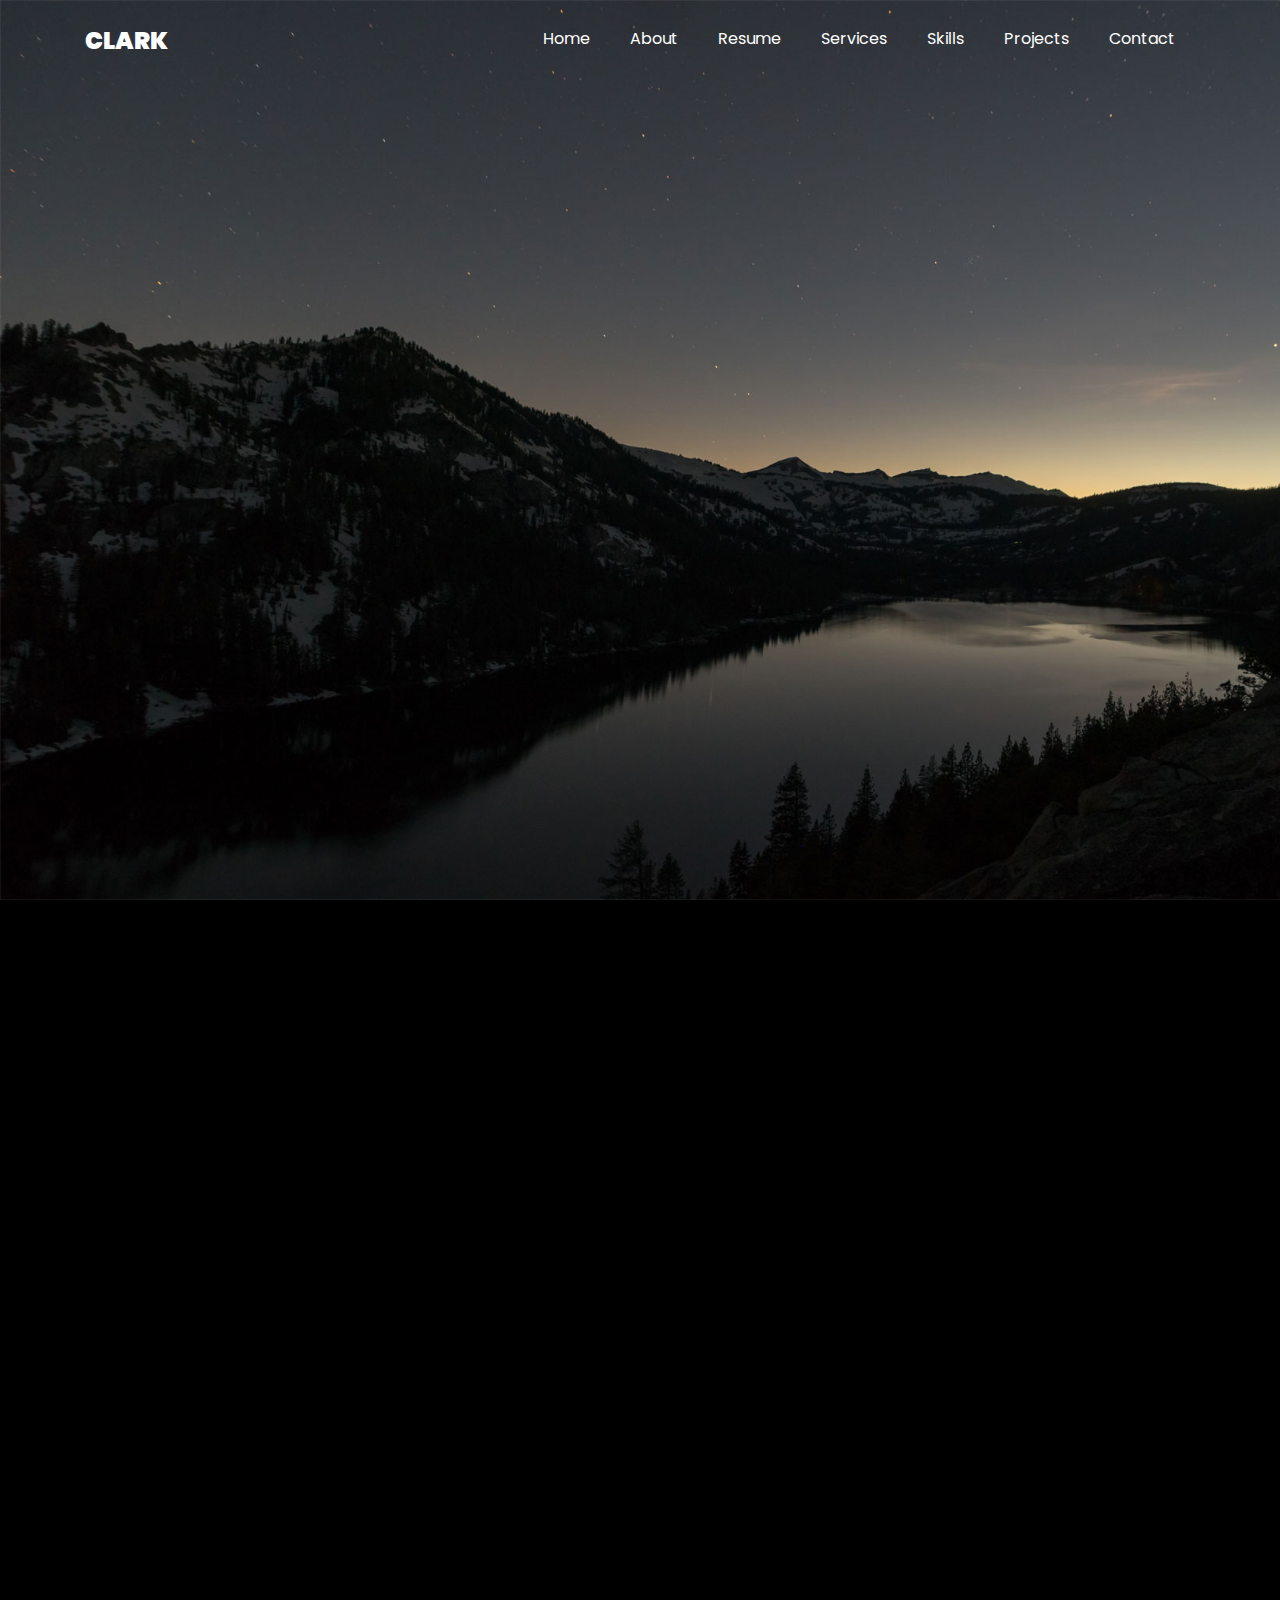
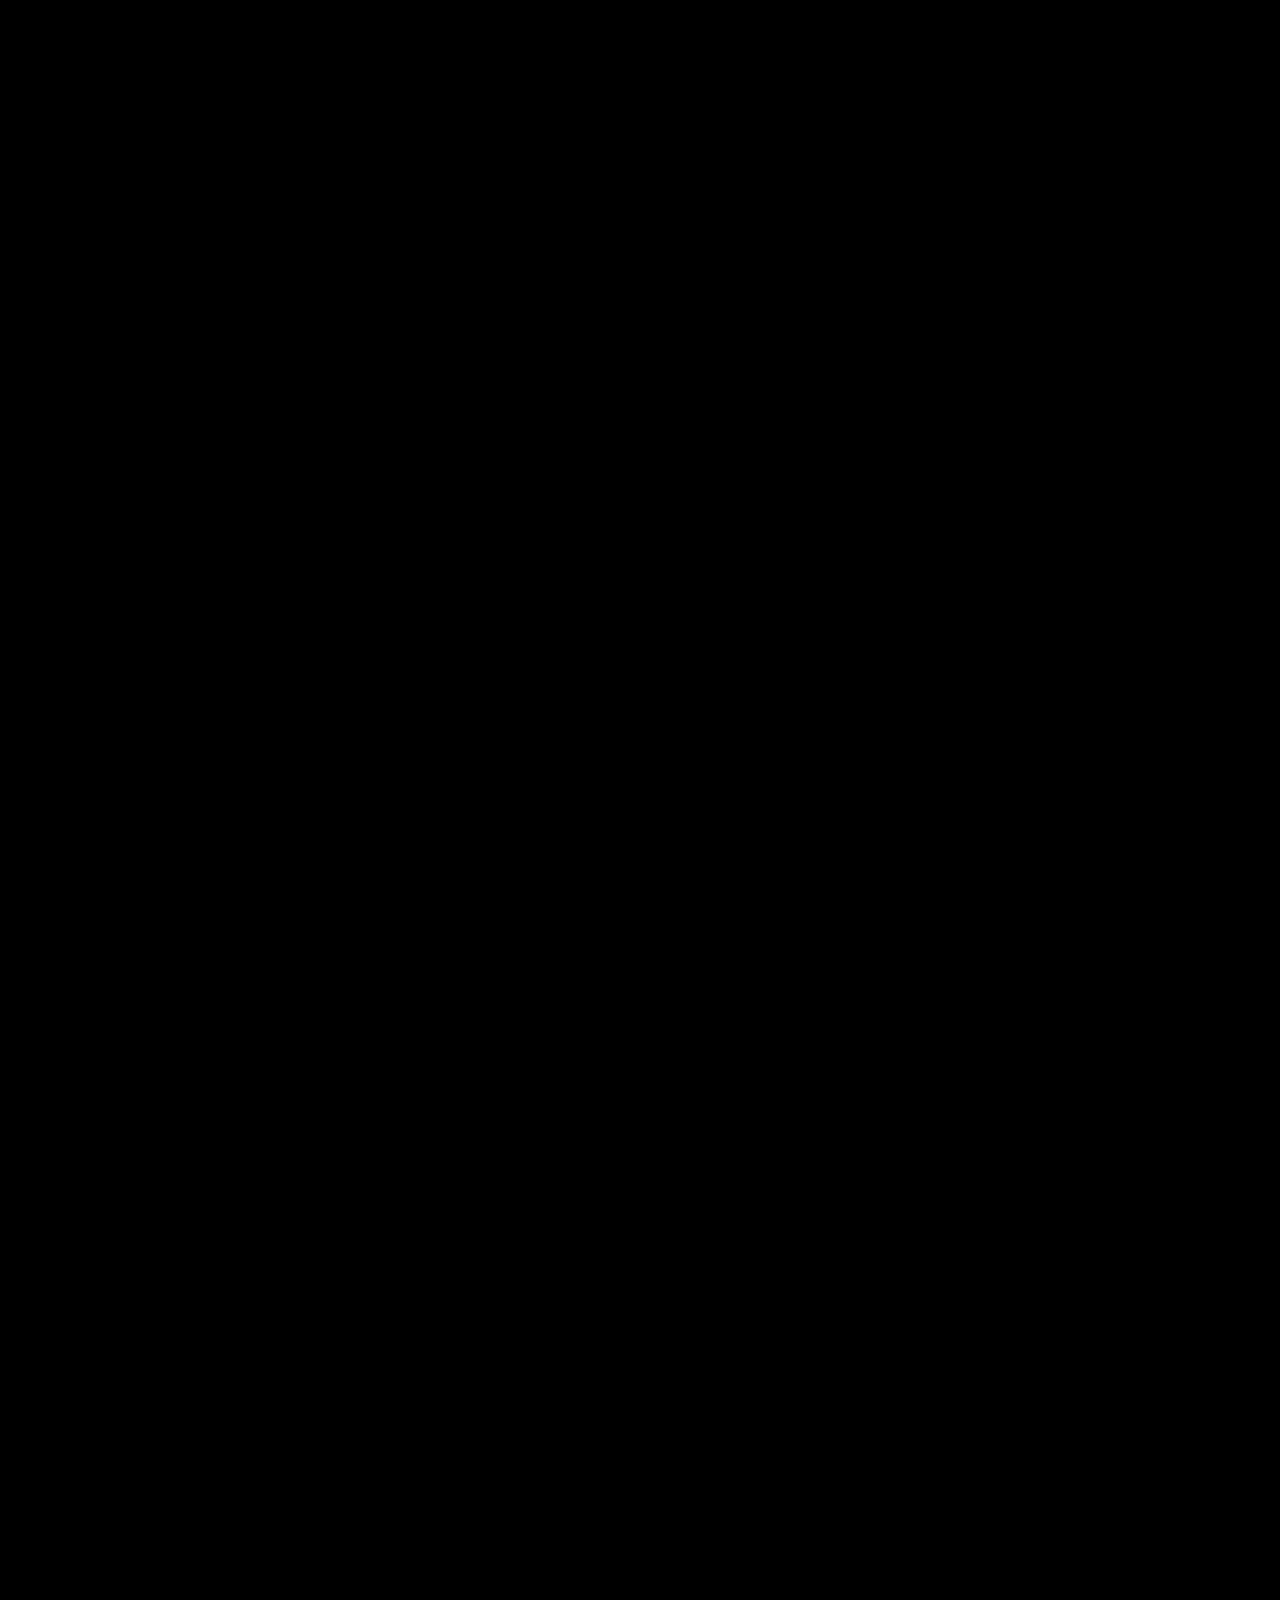
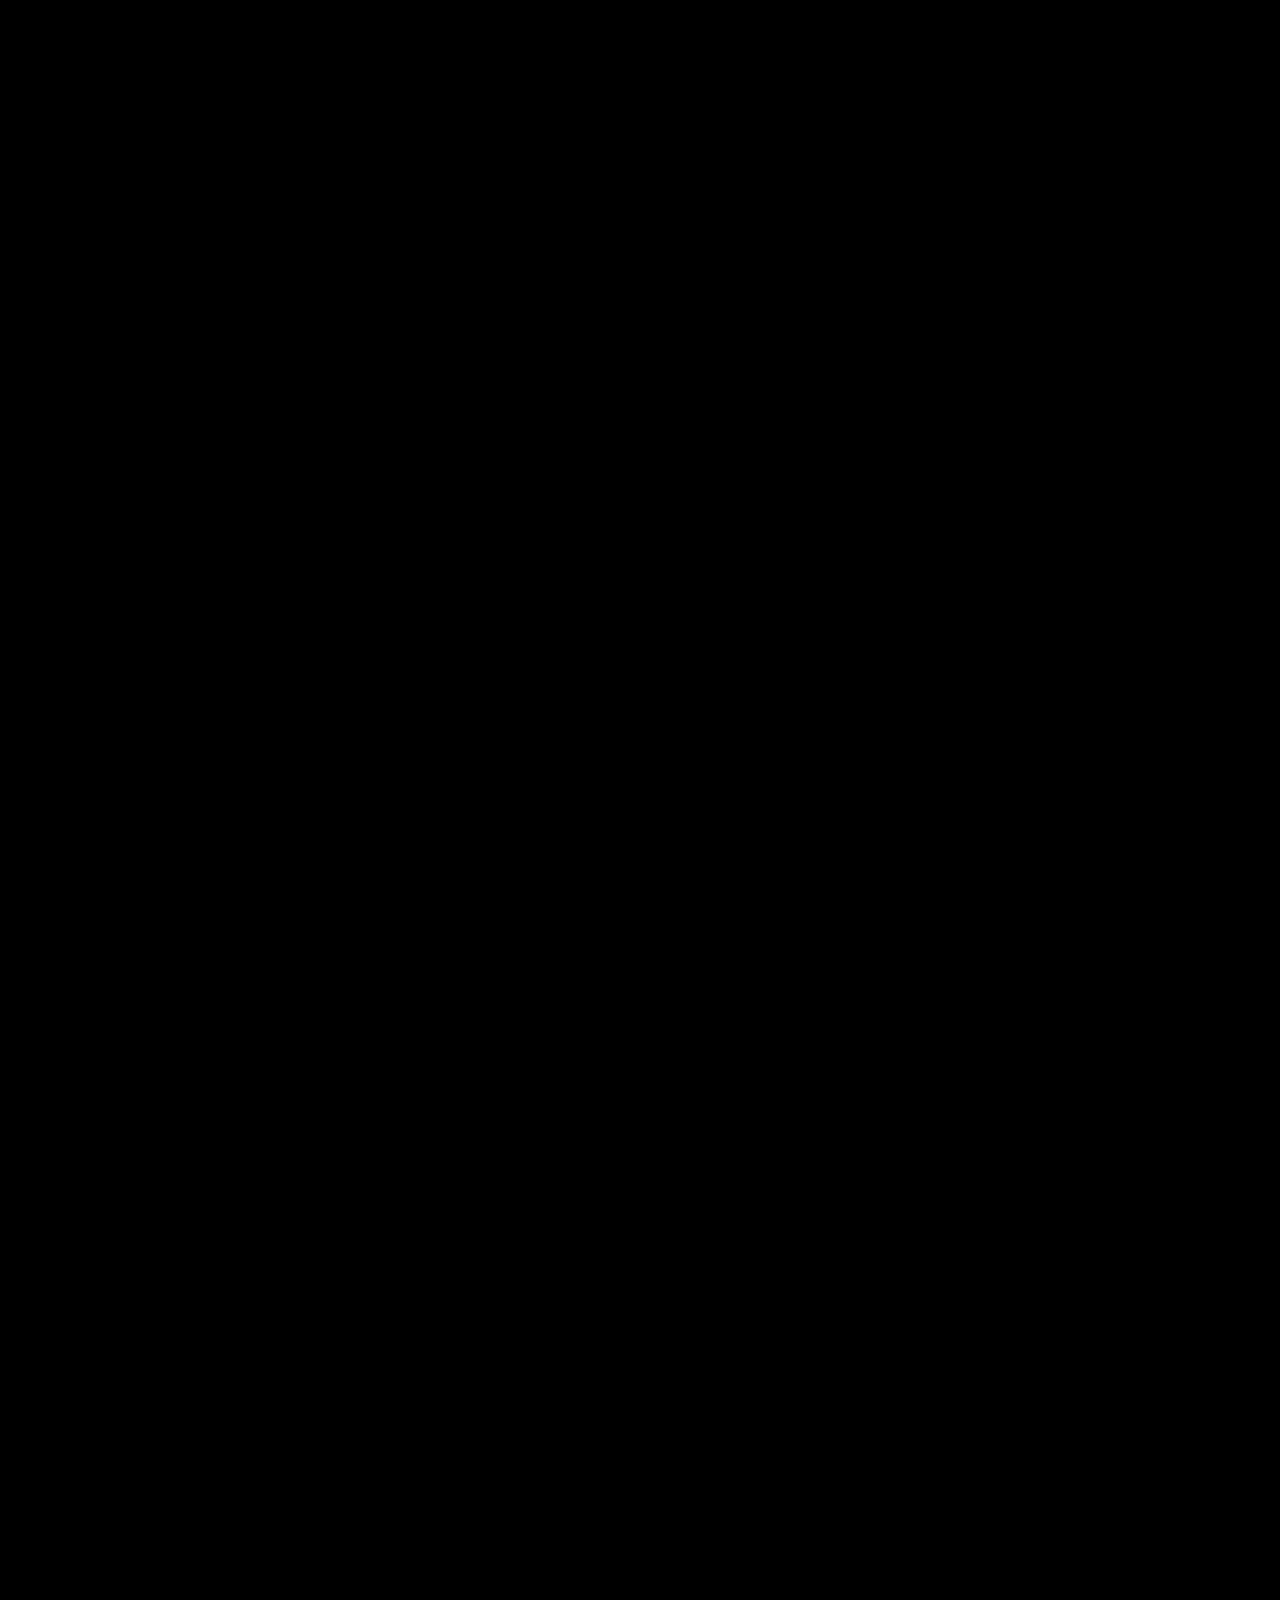
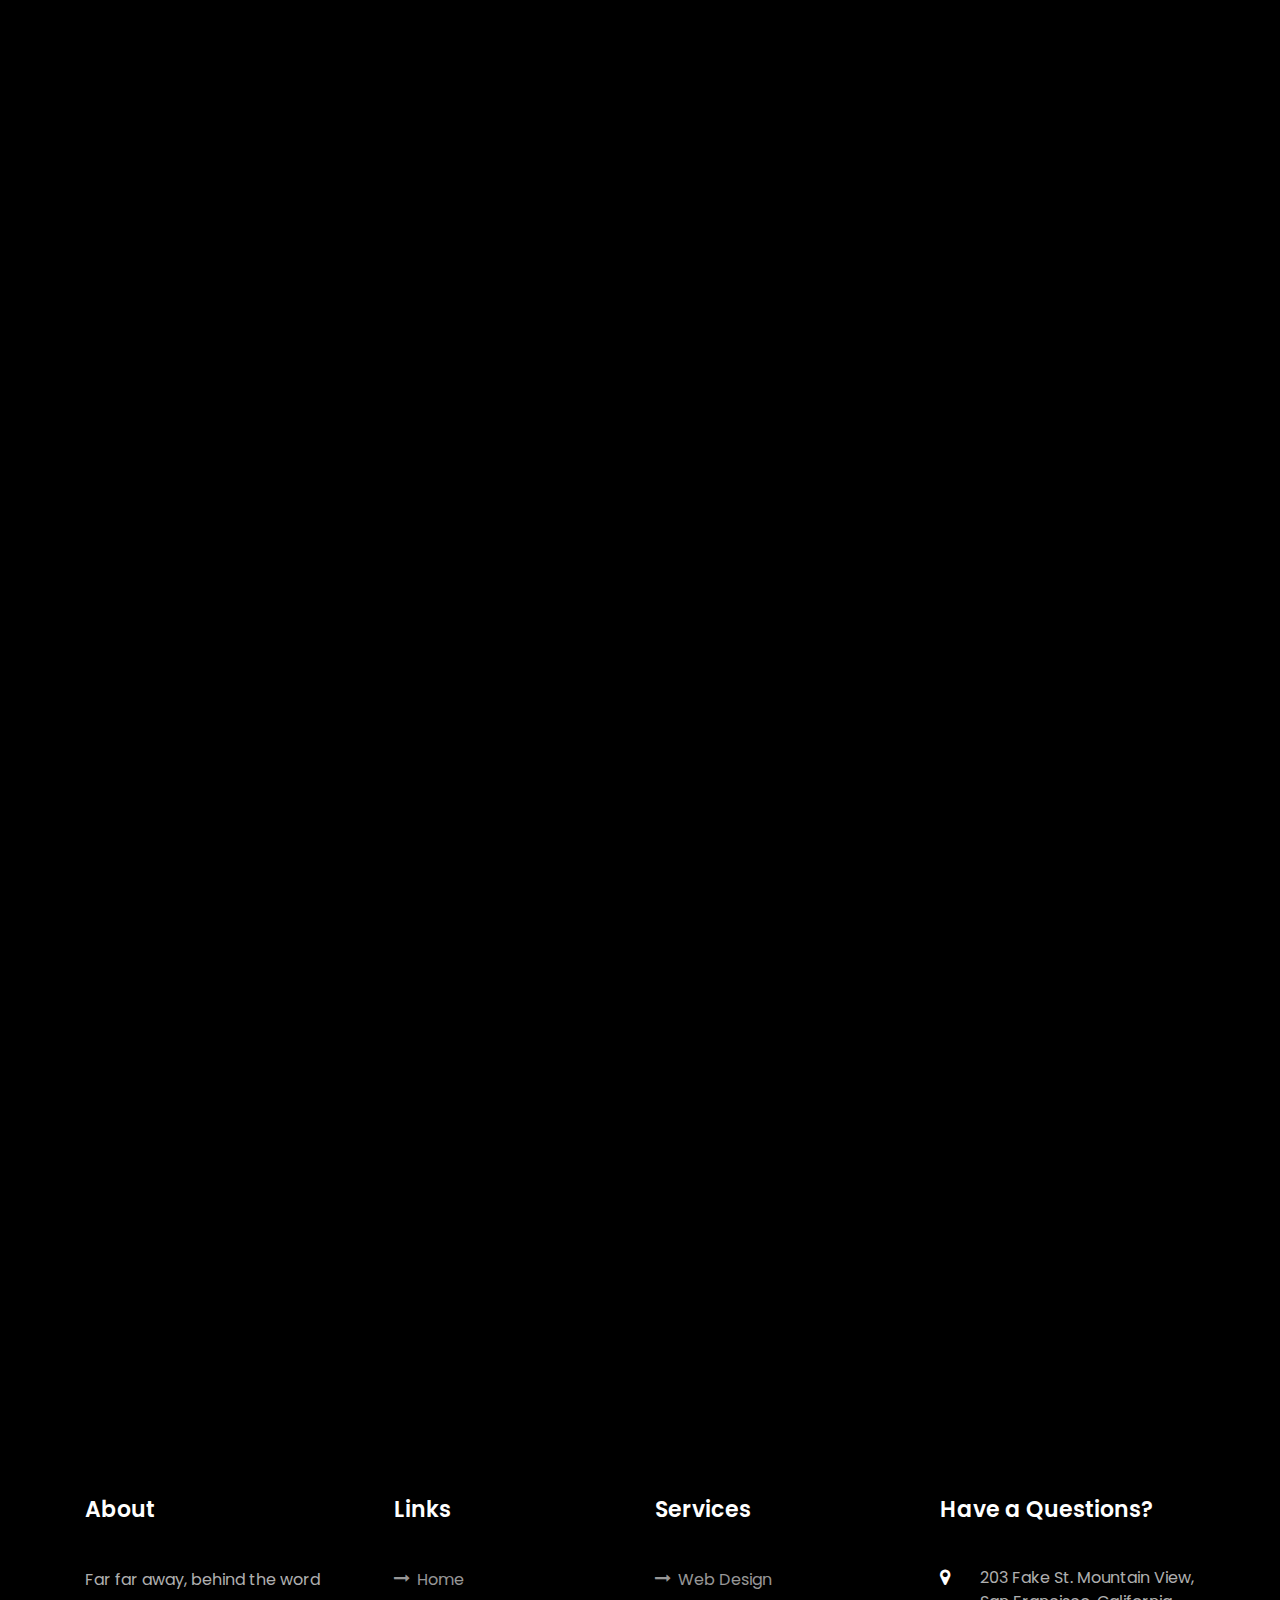
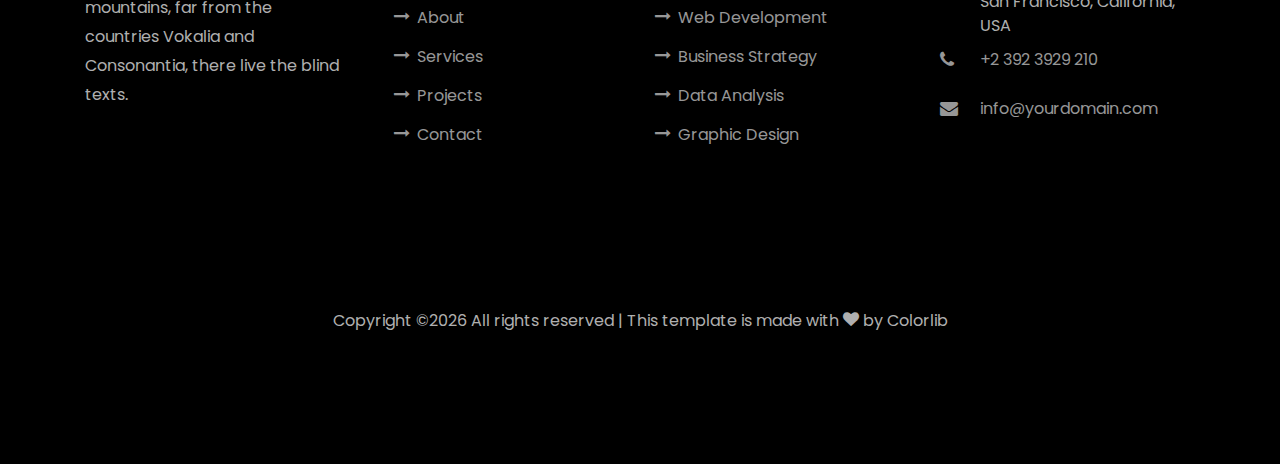
==== commit 60504319: "Remove blog section links from navigation in index.html and single.html" ====
--- a/single.html
+++ b/single.html
@@ -40,7 +40,7 @@
 	          <li class="nav-item"><a href="index.html#services" class="nav-link"><span>Services</span></a></li>
 	          <li class="nav-item"><a href="index.html#skills-section" class="nav-link"><span>Skills</span></a></li>
 	          <li class="nav-item"><a href="index.html#projects-section" class="nav-link"><span>Projects</span></a></li>
-	          <li class="nav-item"><a href="index.html#blog-section" class="nav-link"><span>My Blog</span></a></li>
+	          <!-- <li class="nav-item"><a href="index.html#blog-section" class="nav-link"><span>My Blog</span></a></li> -->
 	          <li class="nav-item"><a href="index.html#contact-section" class="nav-link"><span>Contact</span></a></li>
 	        </ul>
 	      </div>
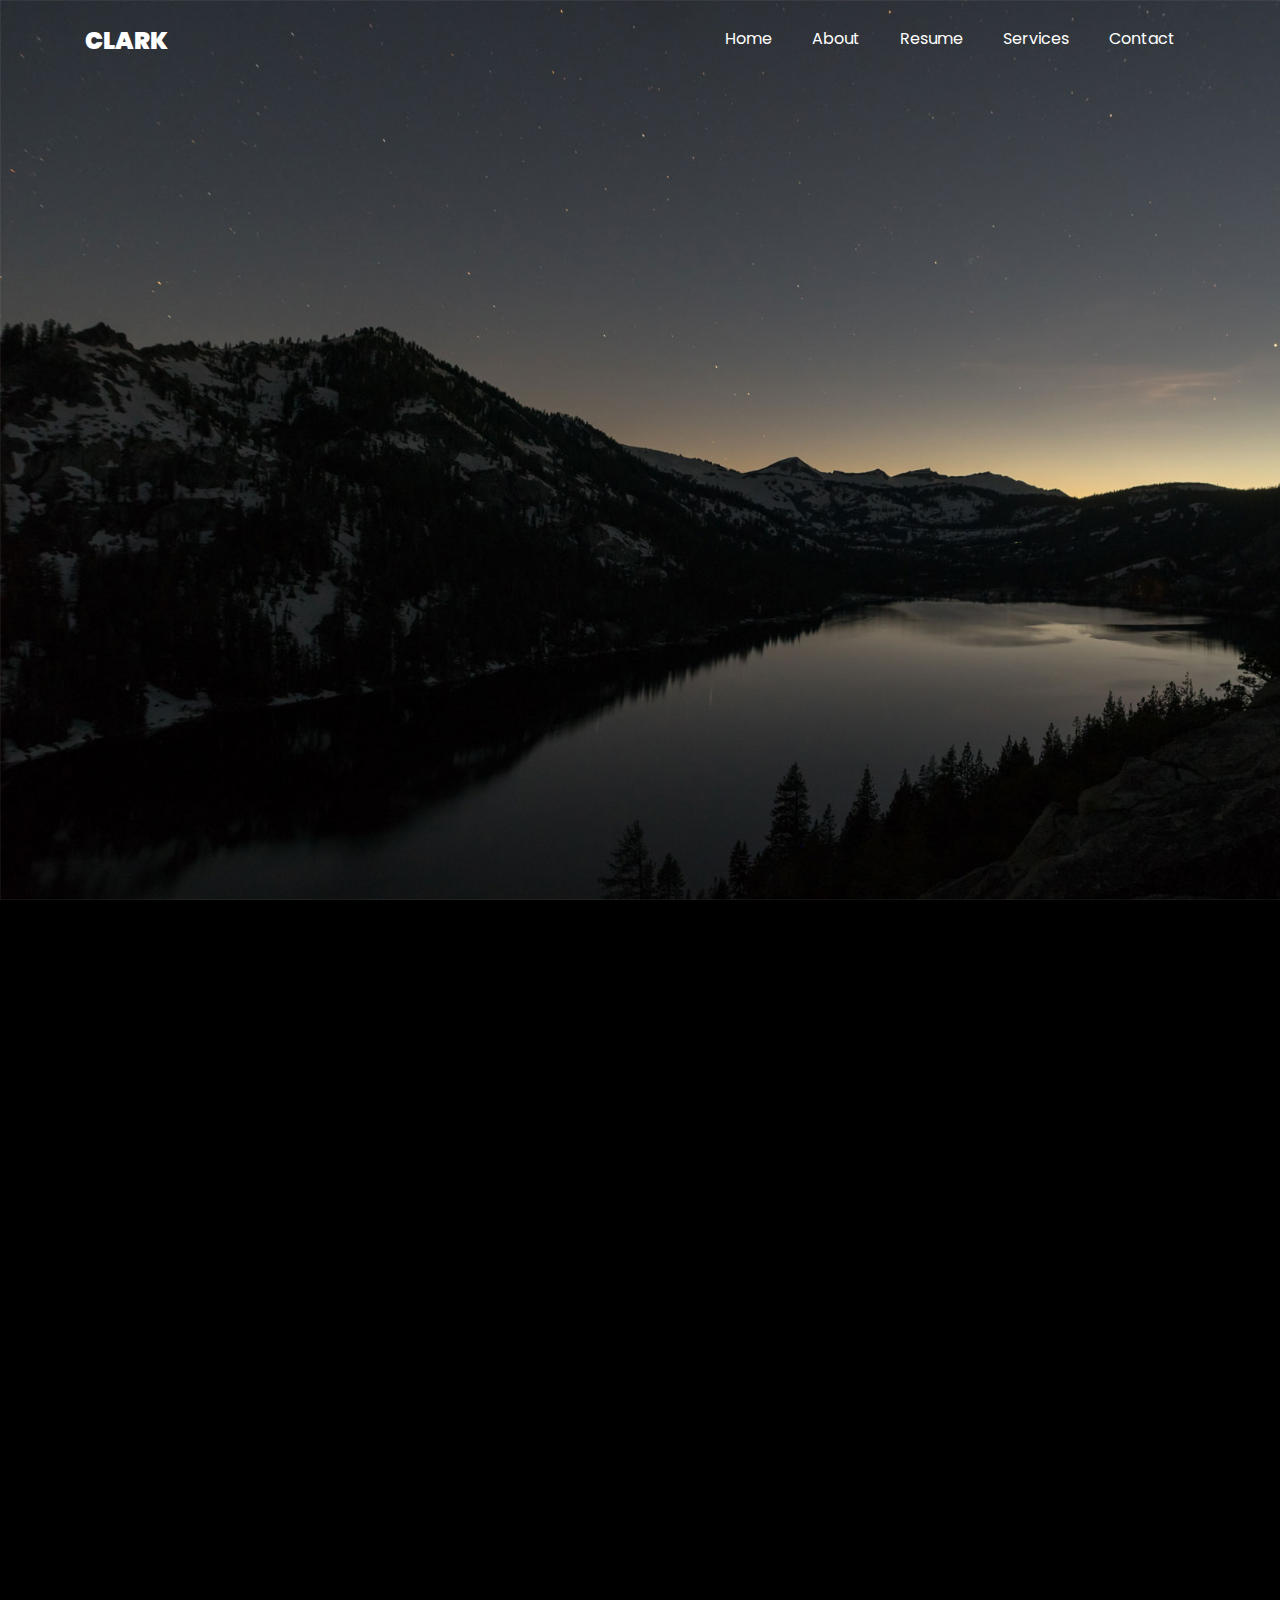
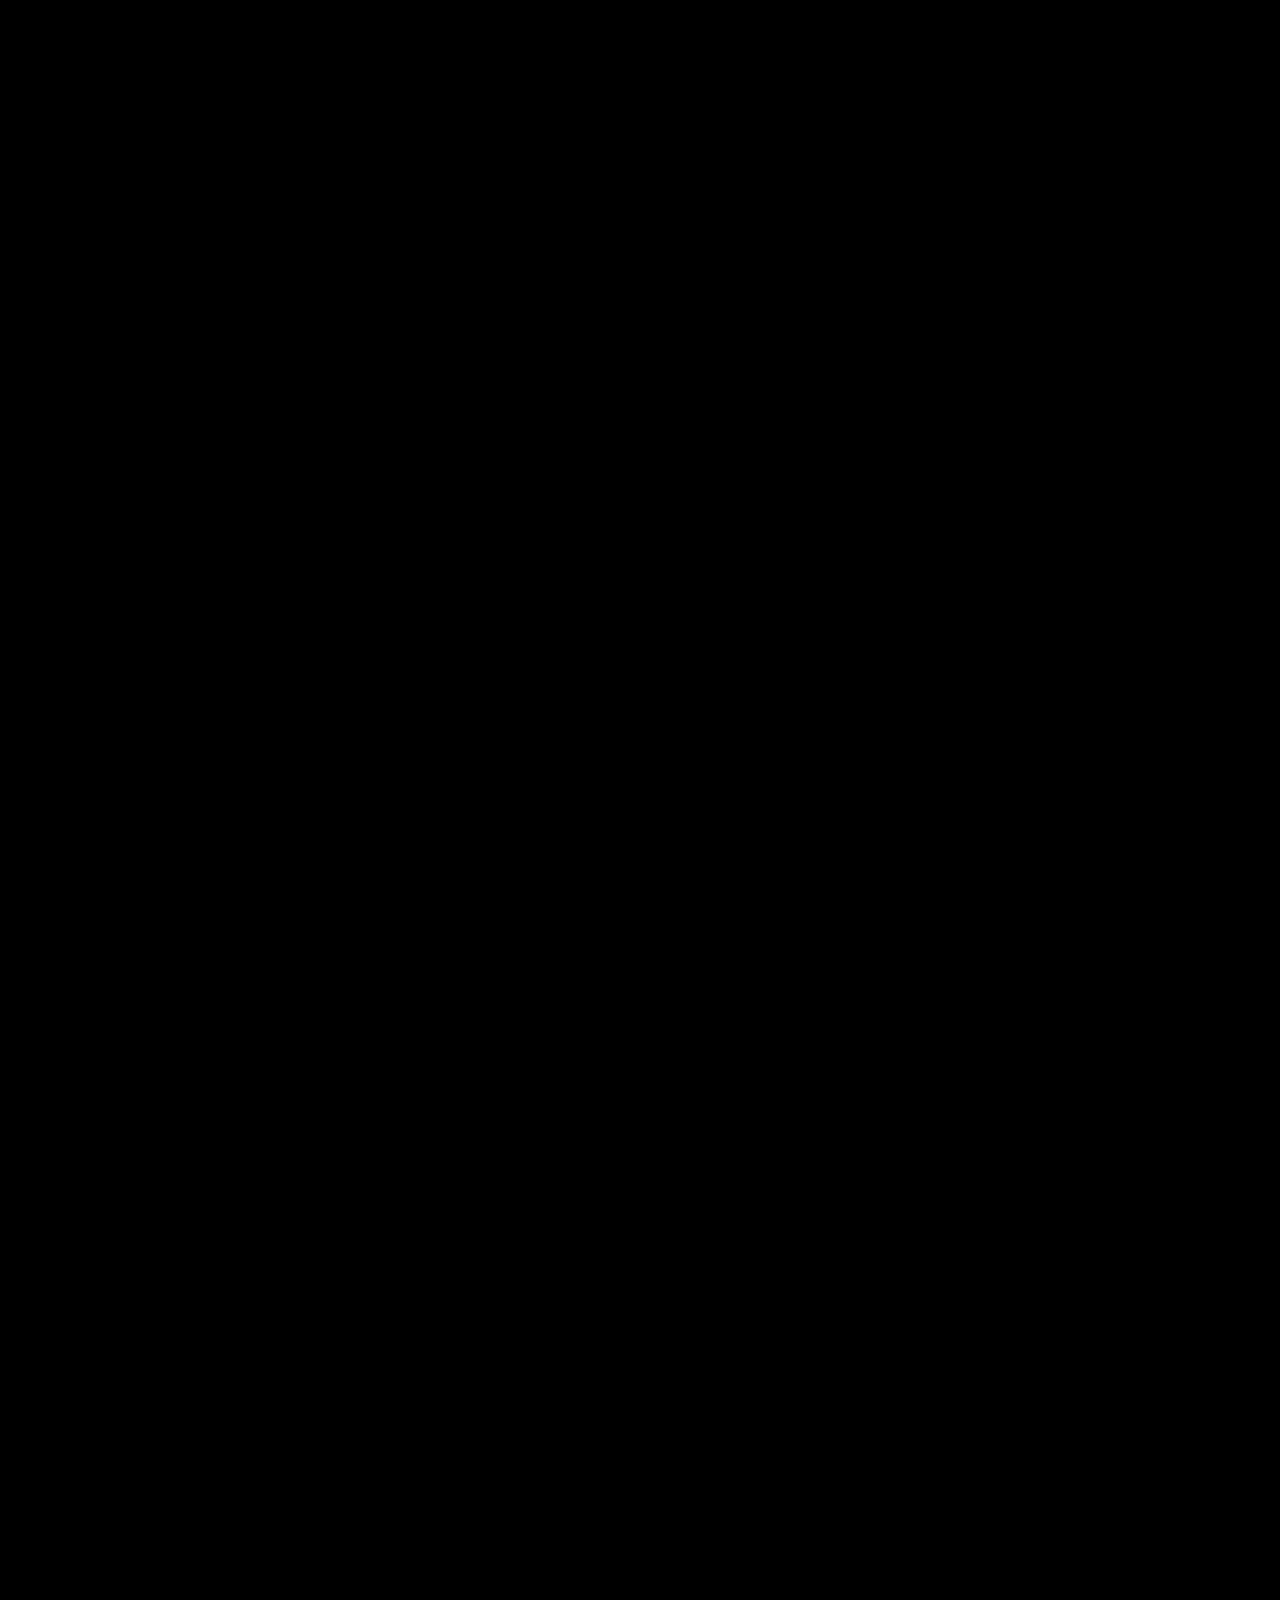
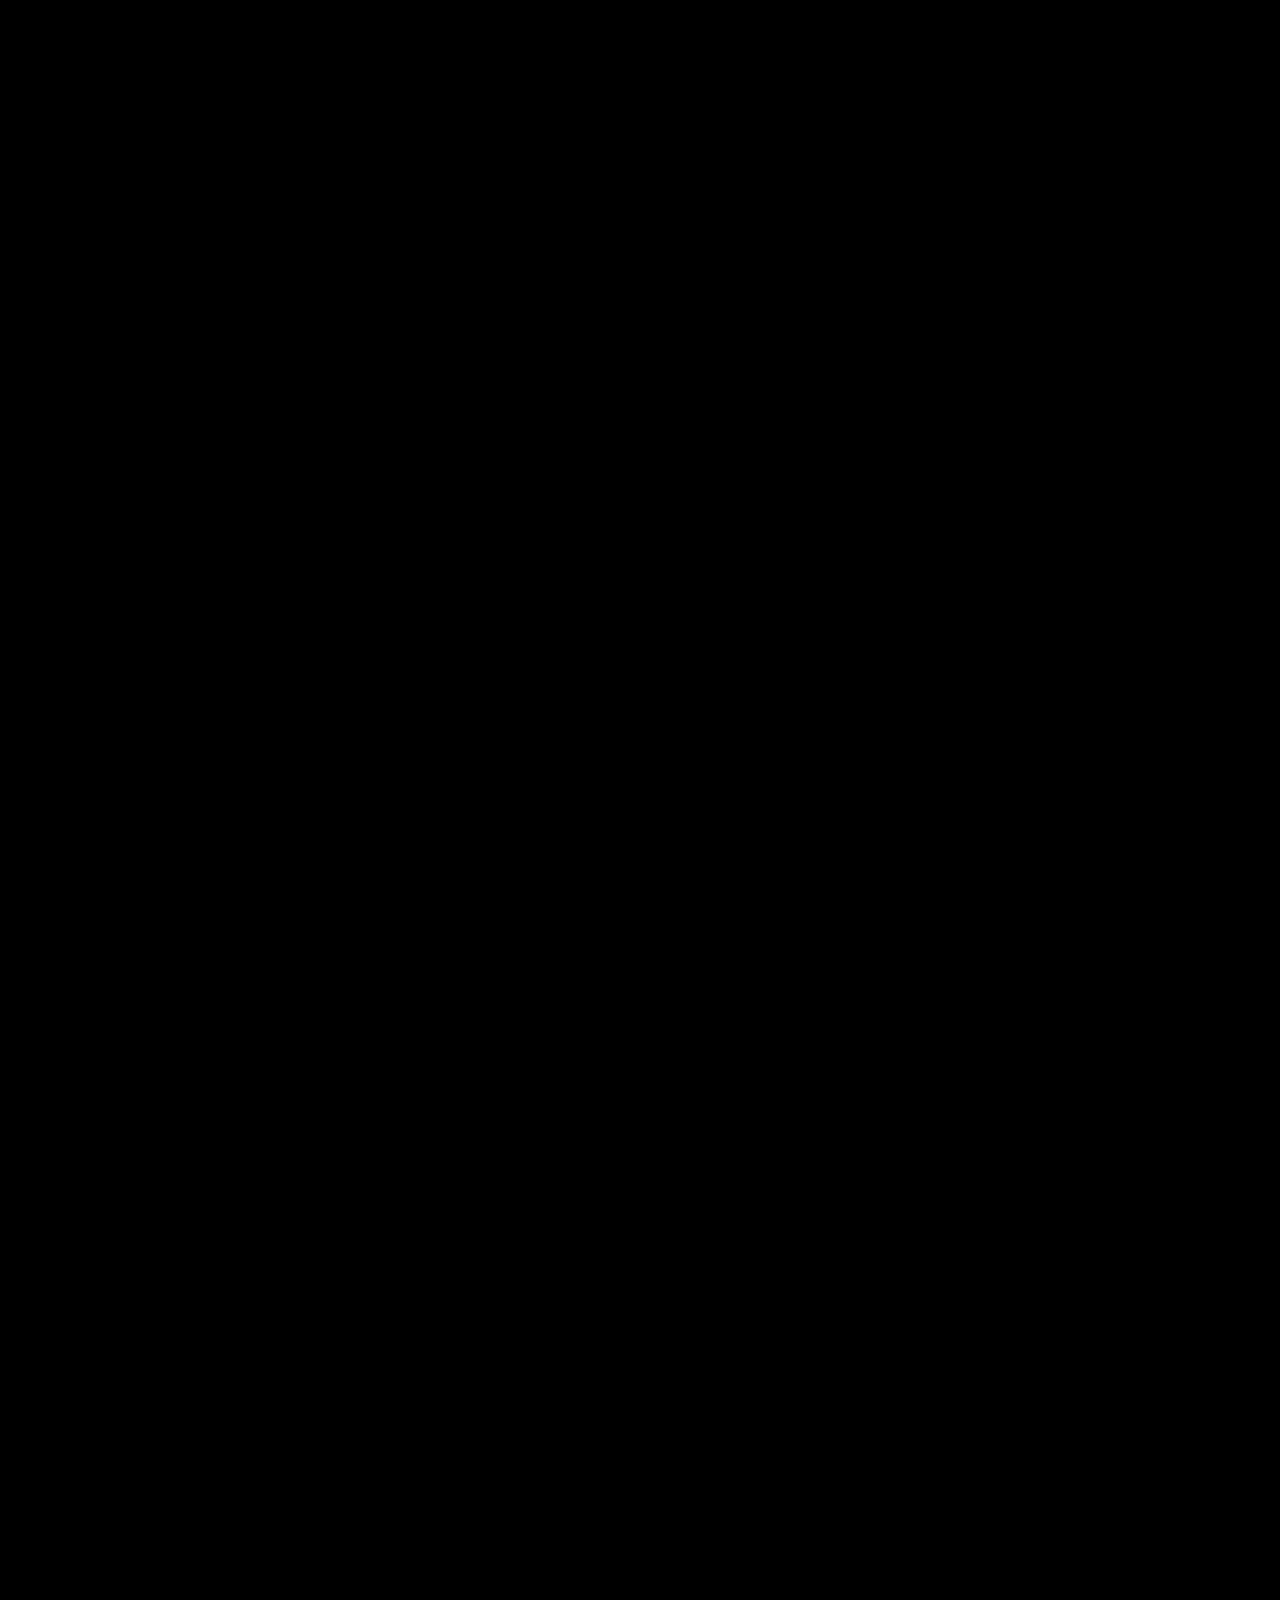
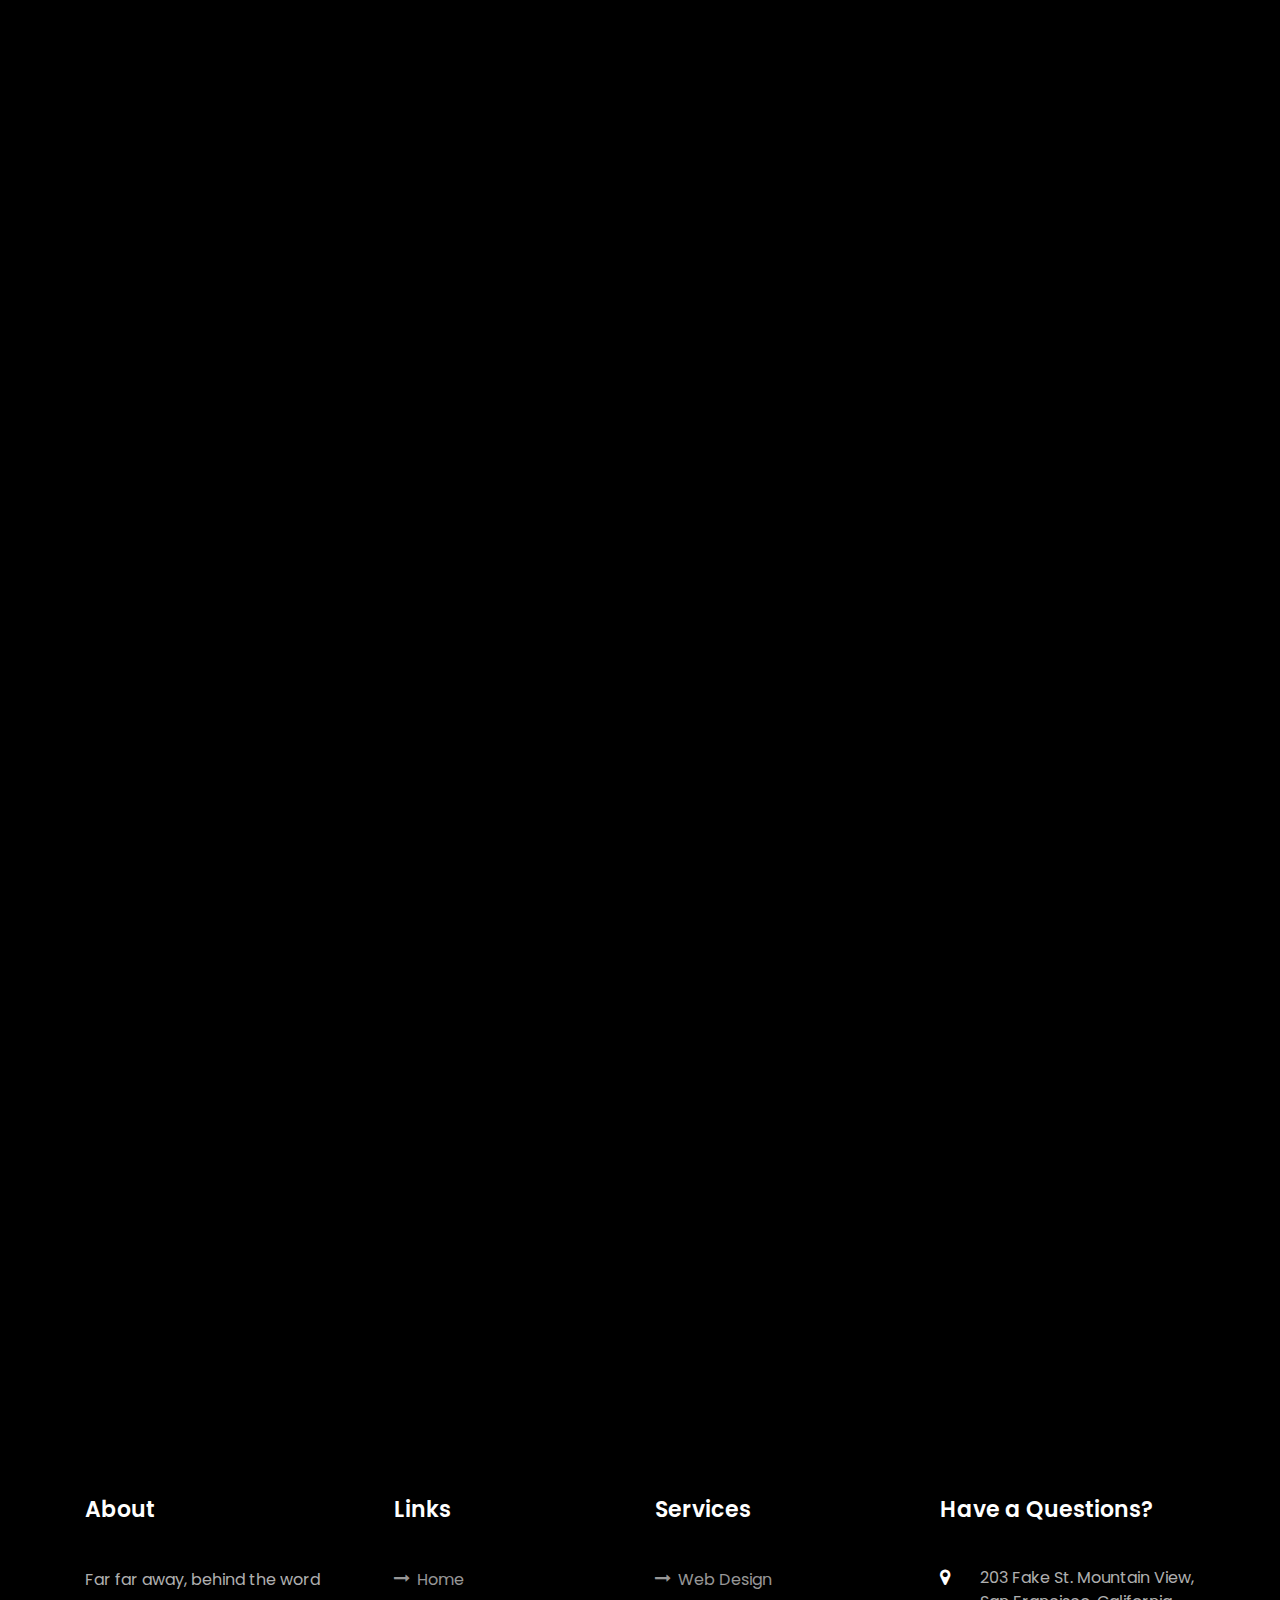
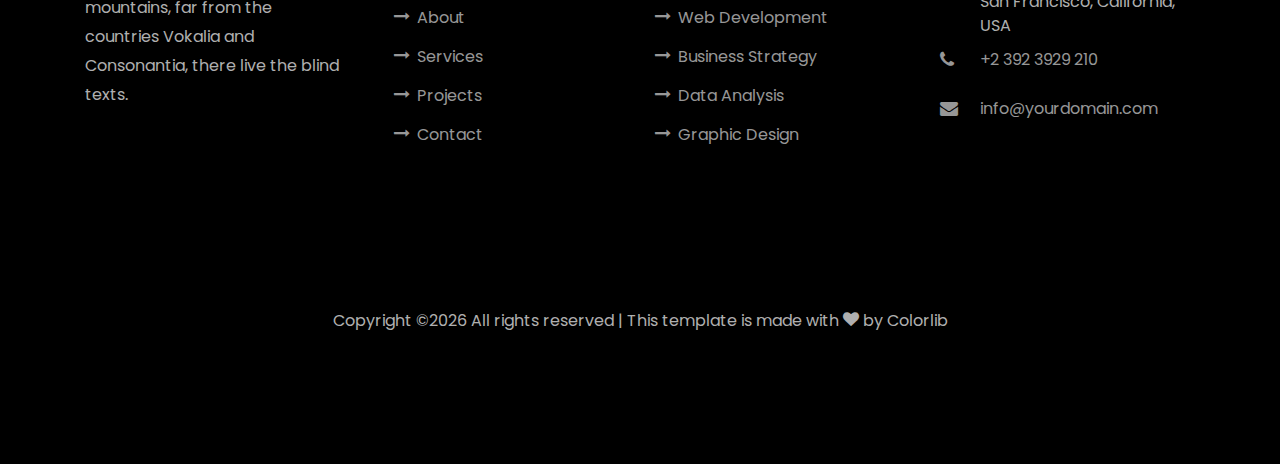
==== commit 83925018: "Comment out skills and projects links in navigation for index.html and single.html" ====
--- a/single.html
+++ b/single.html
@@ -38,10 +38,10 @@
 	          <li class="nav-item"><a href="index.html#about" class="nav-link"><span>About</span></a></li>
 	          <li class="nav-item"><a href="index.html#resume" class="nav-link"><span>Resume</span></a></li>
 	          <li class="nav-item"><a href="index.html#services" class="nav-link"><span>Services</span></a></li>
-	          <li class="nav-item"><a href="index.html#skills-section" class="nav-link"><span>Skills</span></a></li>
-	          <li class="nav-item"><a href="index.html#projects-section" class="nav-link"><span>Projects</span></a></li>
-	          <!-- <li class="nav-item"><a href="index.html#blog-section" class="nav-link"><span>My Blog</span></a></li> -->
-	          <li class="nav-item"><a href="index.html#contact-section" class="nav-link"><span>Contact</span></a></li>
+	          <!-- <li class="nav-item"><a href="index.html#skills" class="nav-link"><span>Skills</span></a></li> -->
+	          <!-- <li class="nav-item"><a href="index.html#projects" class="nav-link"><span>Projects</span></a></li> -->
+	          <!-- <li class="nav-item"><a href="index.html#blog" class="nav-link"><span>My Blog</span></a></li> -->
+	          <li class="nav-item"><a href="index.html#contact" class="nav-link"><span>Contact</span></a></li>
 	        </ul>
 	      </div>
 	    </div>
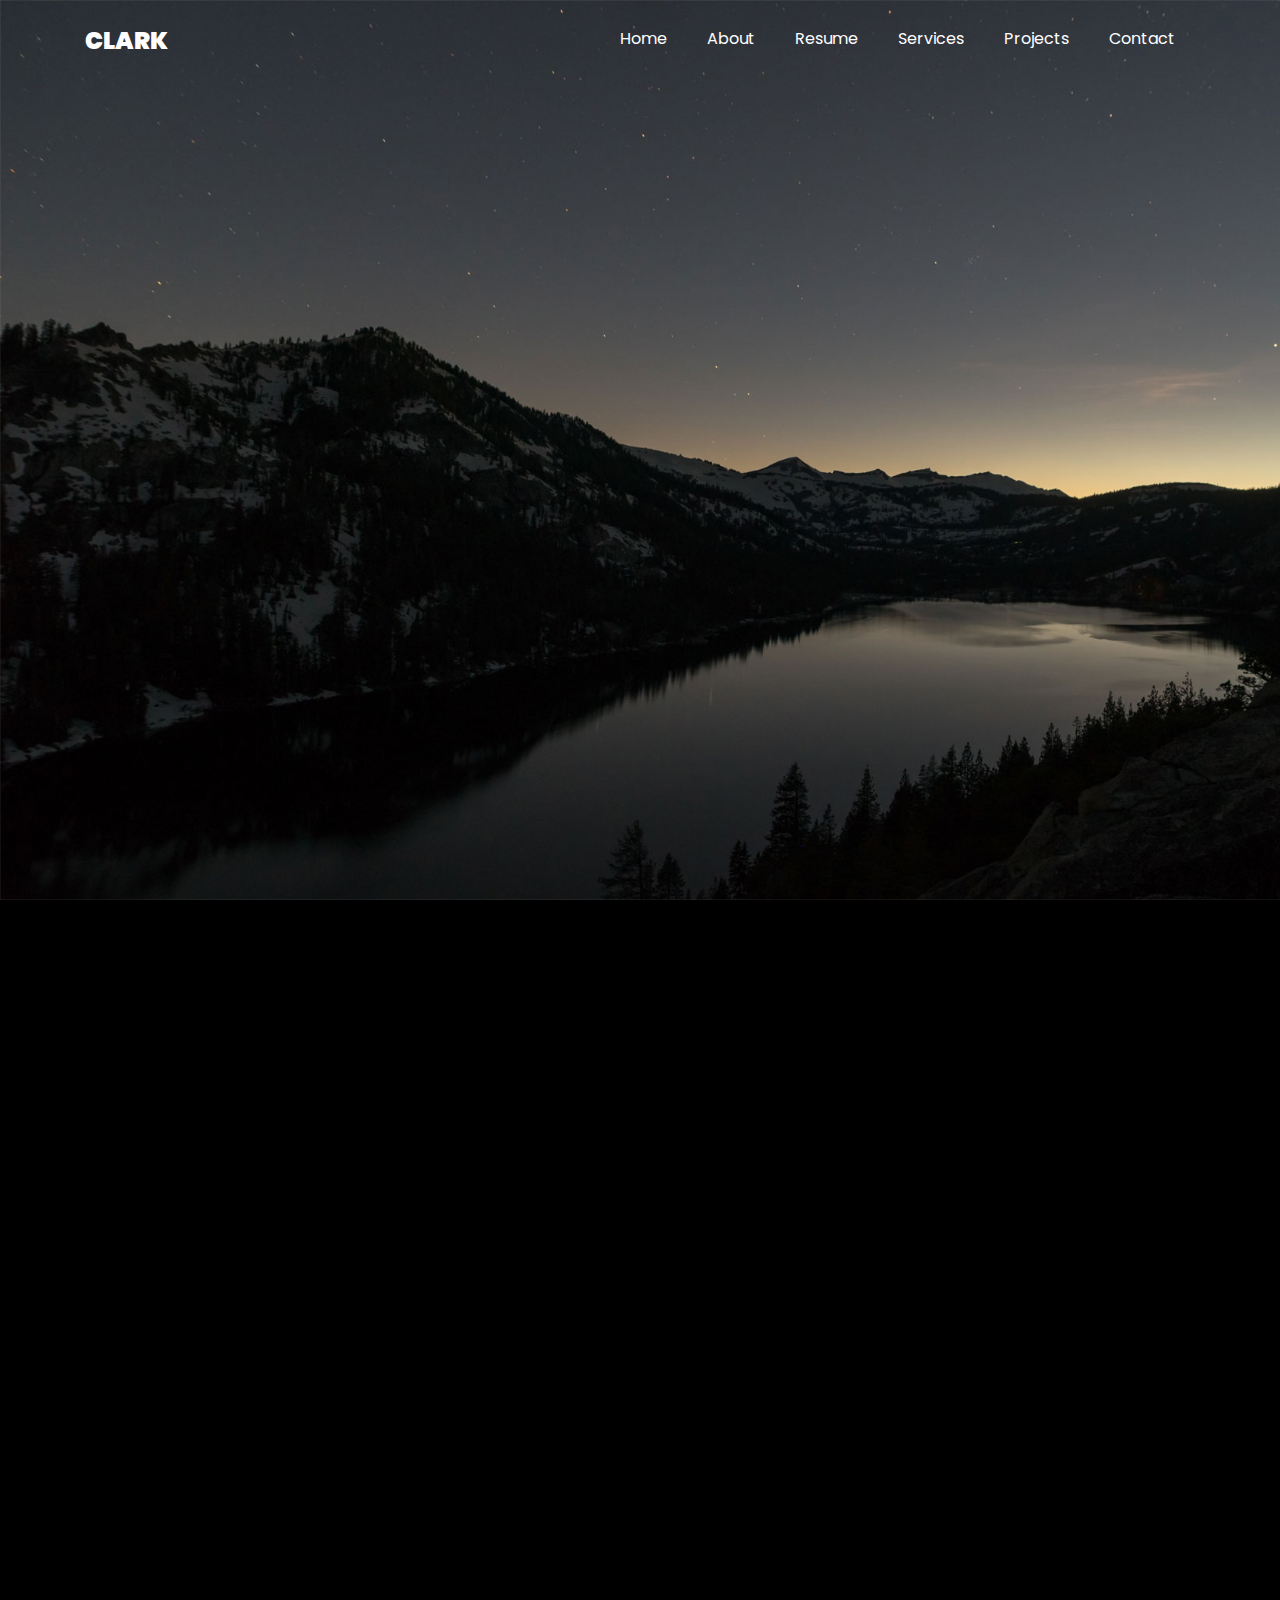
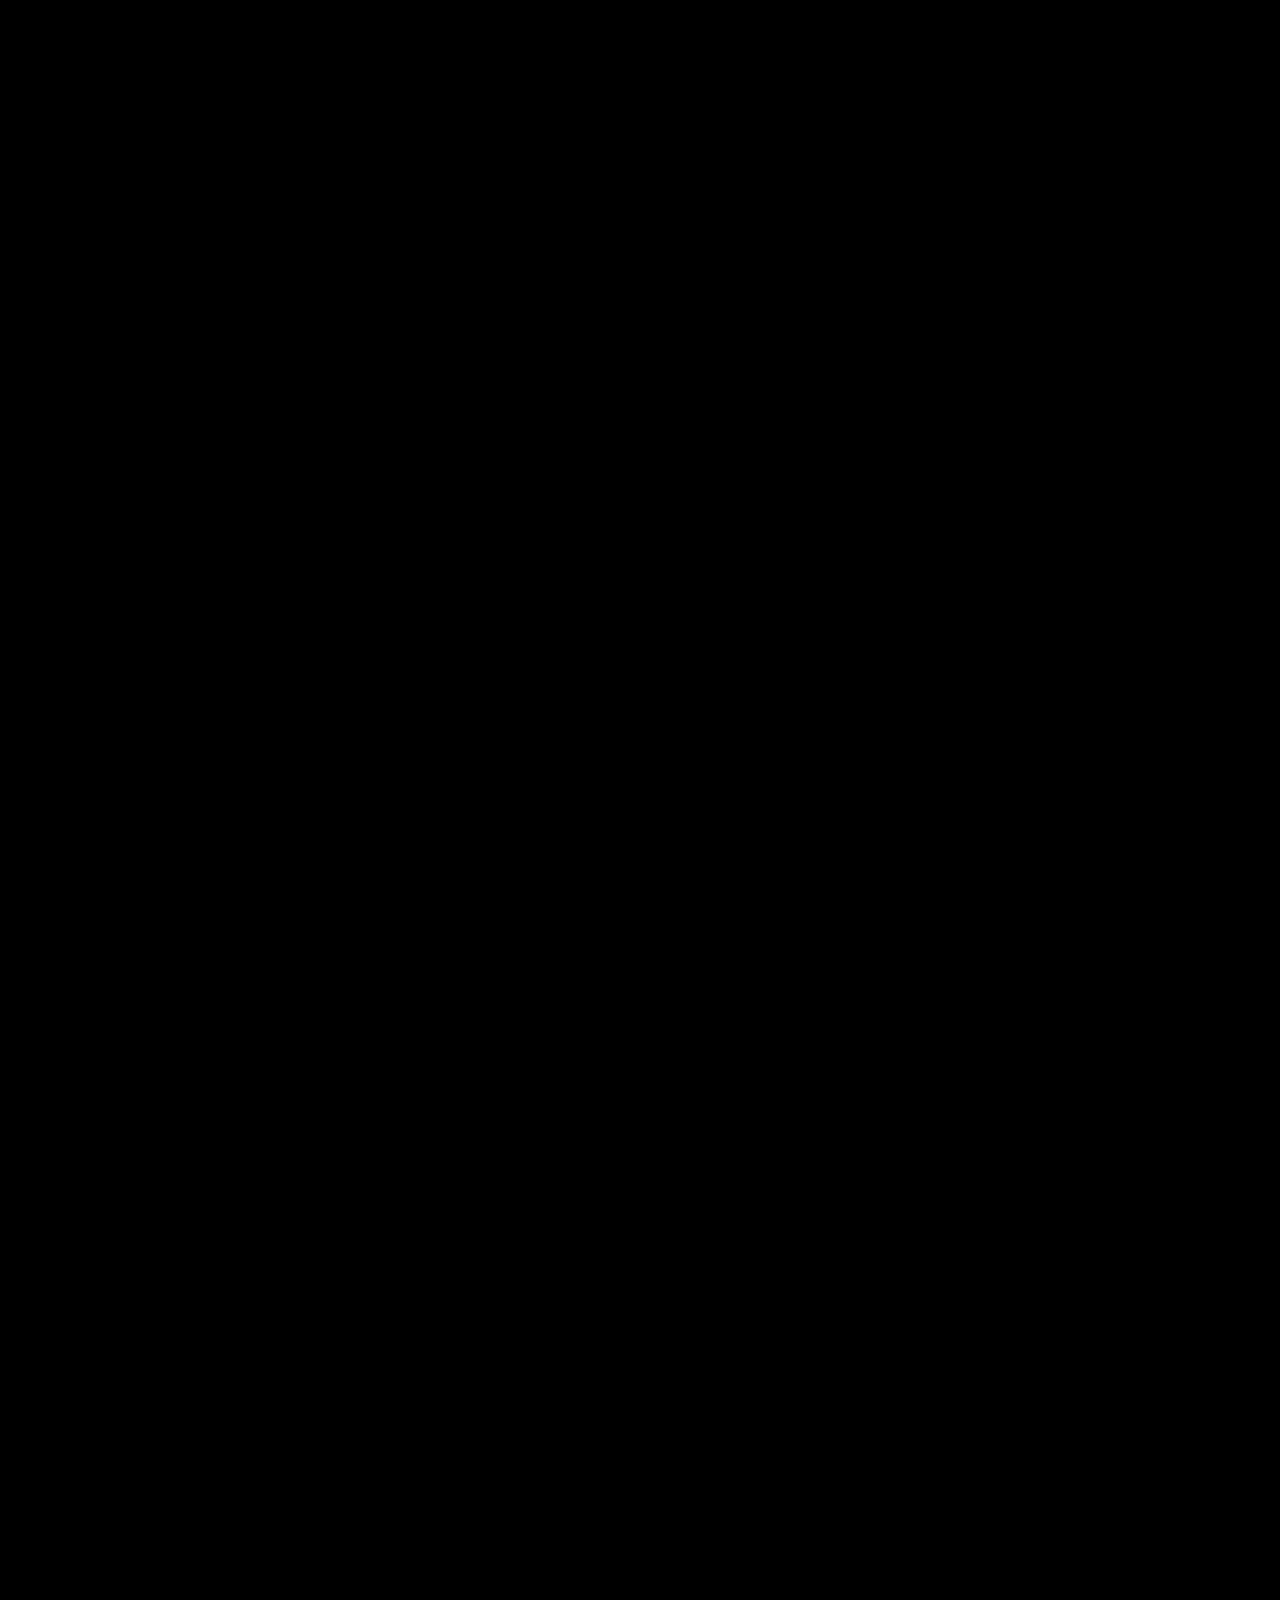
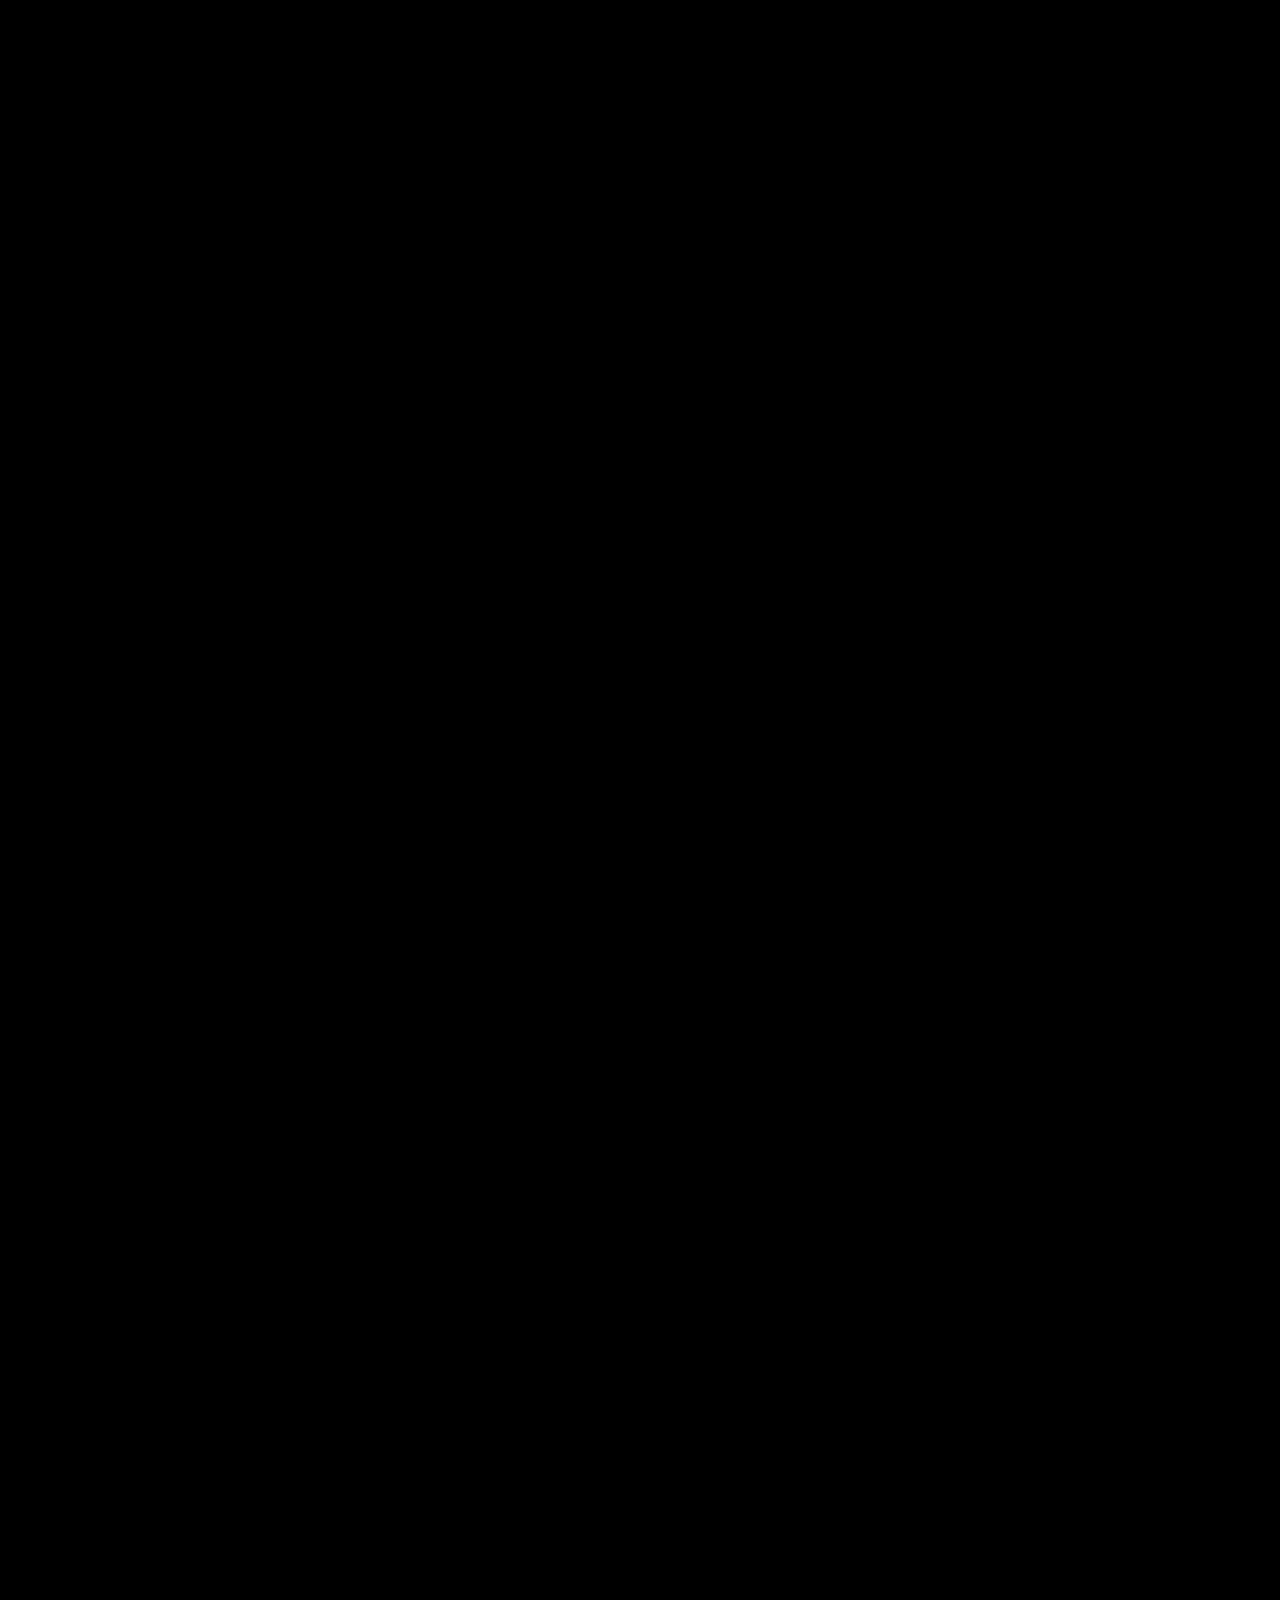
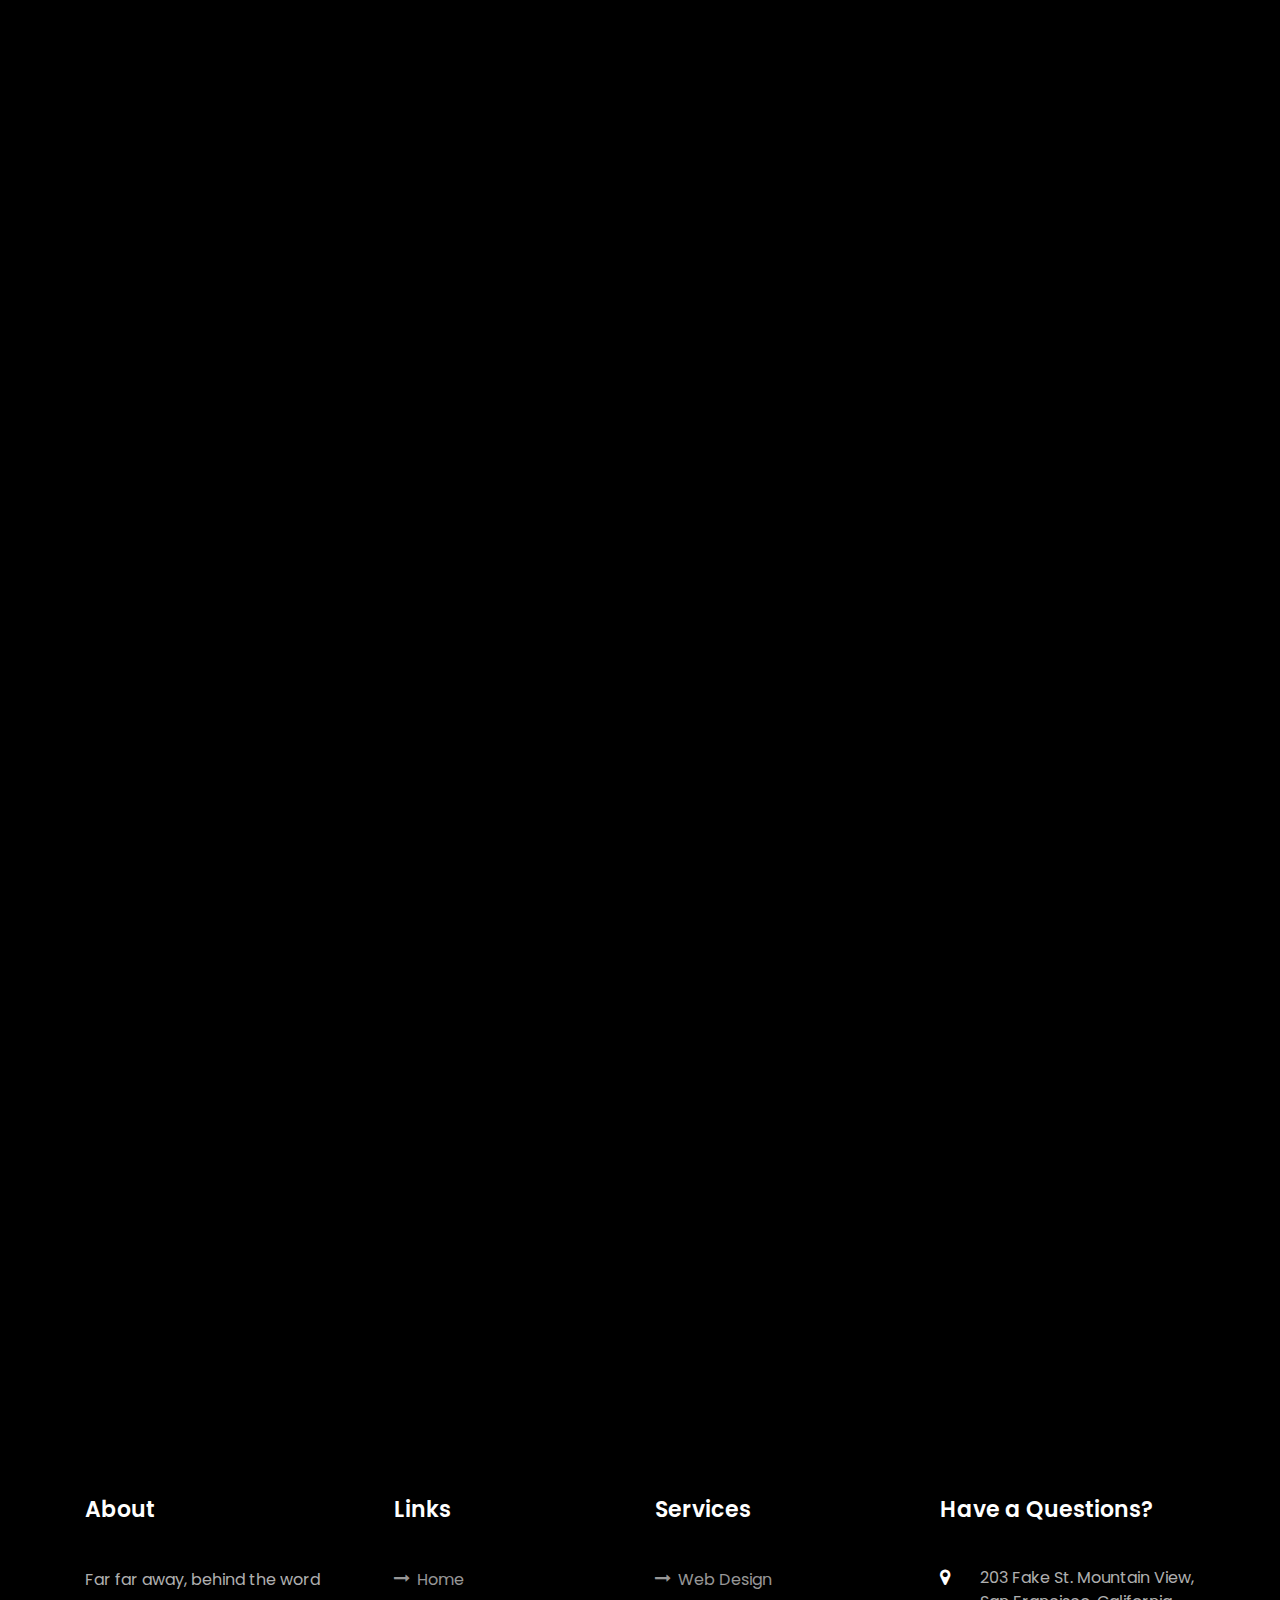
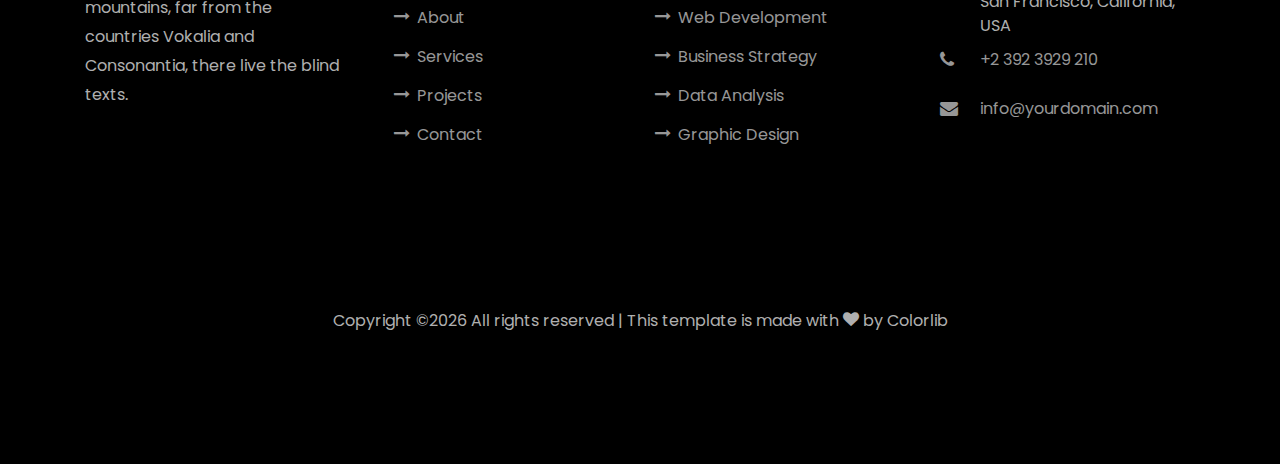
==== commit 9b0e45ab: "Uncomment "Projects" link in navigation for improved accessibility" ====
--- a/single.html
+++ b/single.html
@@ -39,7 +39,7 @@
 	          <li class="nav-item"><a href="index.html#resume" class="nav-link"><span>Resume</span></a></li>
 	          <li class="nav-item"><a href="index.html#services" class="nav-link"><span>Services</span></a></li>
 	          <!-- <li class="nav-item"><a href="index.html#skills" class="nav-link"><span>Skills</span></a></li> -->
-	          <!-- <li class="nav-item"><a href="index.html#projects" class="nav-link"><span>Projects</span></a></li> -->
+	          <li class="nav-item"><a href="index.html#projects" class="nav-link"><span>Projects</span></a></li>
 	          <!-- <li class="nav-item"><a href="index.html#blog" class="nav-link"><span>My Blog</span></a></li> -->
 	          <li class="nav-item"><a href="index.html#contact" class="nav-link"><span>Contact</span></a></li>
 	        </ul>
--- a/css/style.css
+++ b/css/style.css
@@ -9376,10 +9376,10 @@
       color: #fff;
       border: 1px solid transparent; }
 
-.contact-section .contact-info p a {
+.contact .contact-info p a {
   color: #1a1a1a; }
 
-.contact-section .box {
+.contact .box {
   width: 100%;
   display: block;
   -webkit-border-radius: 4px;
@@ -9387,9 +9387,9 @@
   -ms-border-radius: 4px;
   border-radius: 4px; }
   @media (max-width: 991.98px) {
-    .contact-section .box {
+    .contact .box {
       margin-bottom: 30px; } }
-  .contact-section .box .icon {
+  .contact .box .icon {
     width: 100px;
     height: 100px;
     background: rgba(255, 255, 255, 0.1);
@@ -9399,31 +9399,31 @@
     -moz-border-radius: 50%;
     -ms-border-radius: 50%;
     border-radius: 50%; }
-    .contact-section .box .icon span {
+    .contact .box .icon span {
       color: #50C878;
       font-size: 30px; }
-  .contact-section .box h3 {
+  .contact .box h3 {
     font-size: 17px;
     font-weight: 500;
     text-transform: uppercase; }
 
-.contact-section .contact-form {
+.contact .contact-form {
   width: 100%; }
 
-.contact-section .img {
+.contact .img {
   width: 100%;
   background-position: top center; }
   @media (max-width: 991.98px) {
-    .contact-section .img {
+    .contact .img {
       height: 500px; } }
 
-.contact-section .contact-info p a {
+.contact .contact-info p a {
   color: #fff; }
 
-.contact-section .contact-form {
+.contact .contact-form {
   width: 100%; }
   @media (max-width: 767.98px) {
-    .contact-section .contact-form .btn-primary {
+    .contact .contact-form .btn-primary {
       display: block;
       width: 100%; } }
 
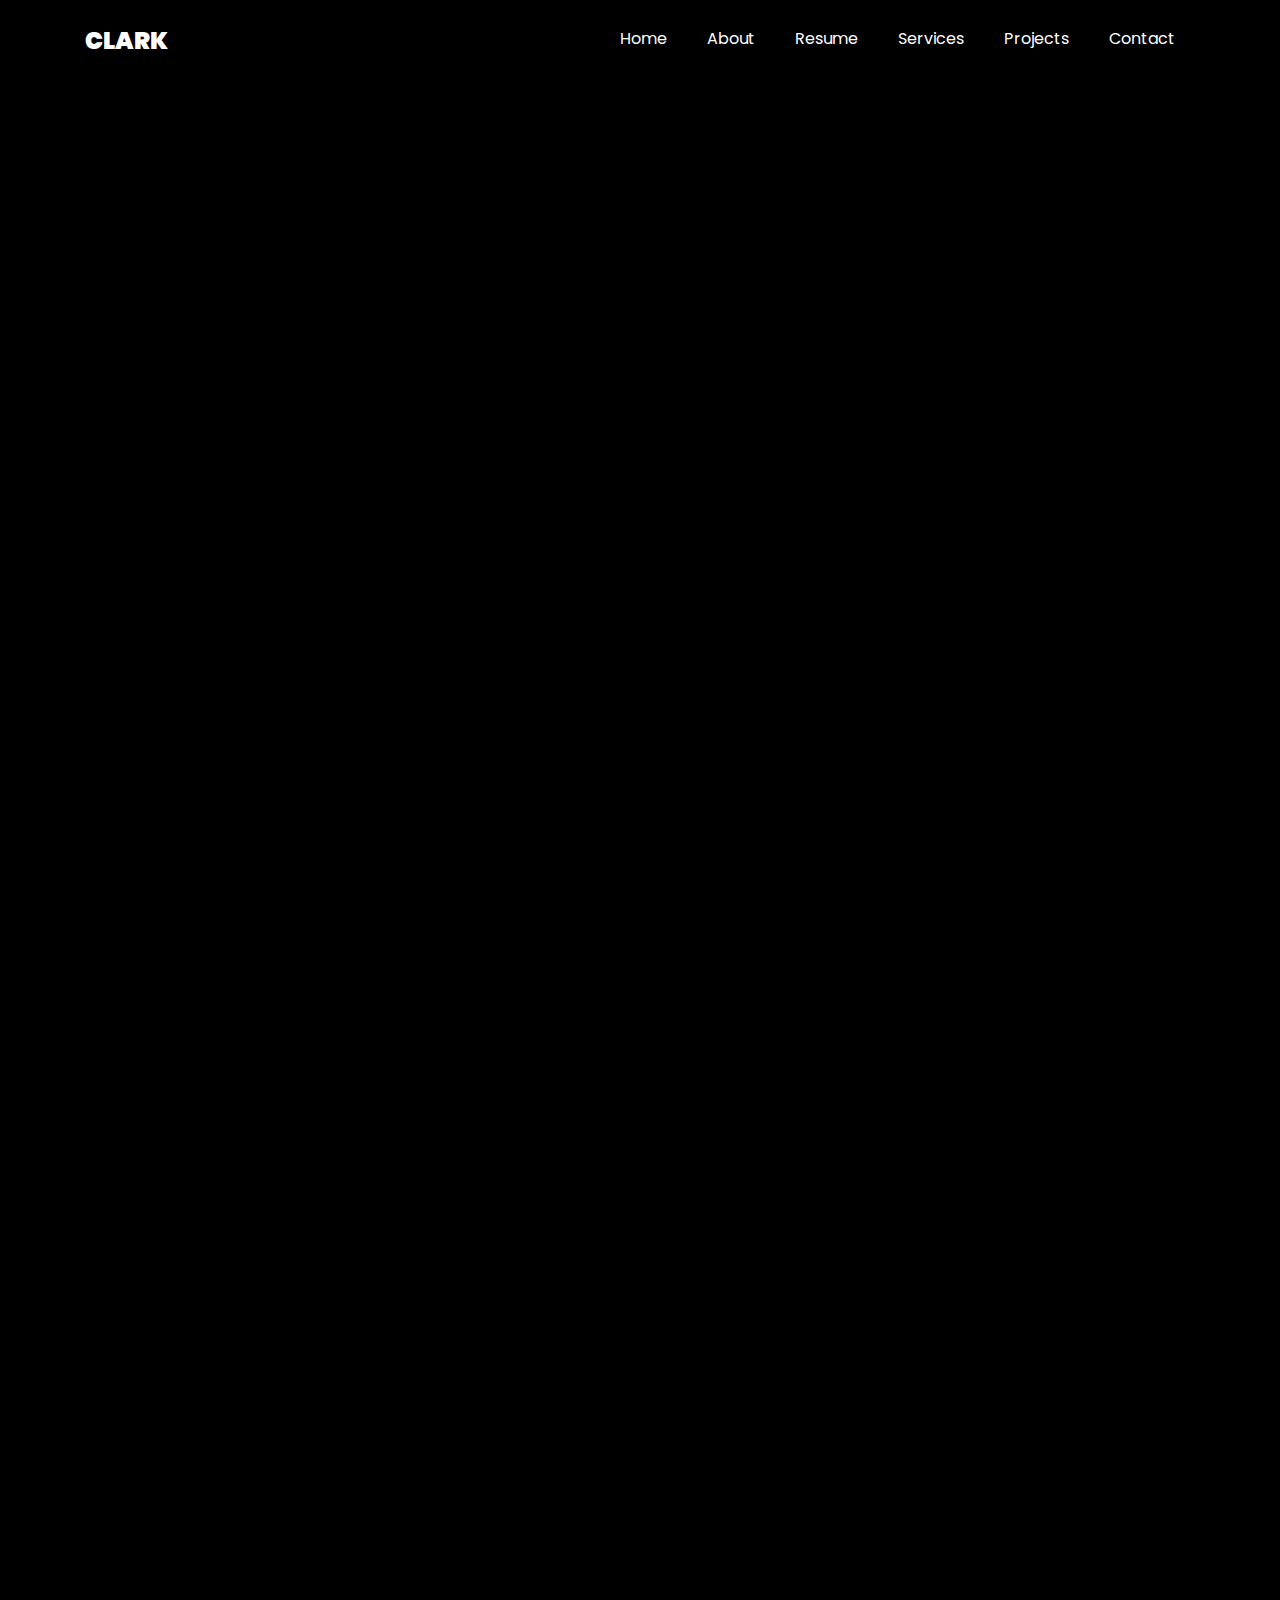
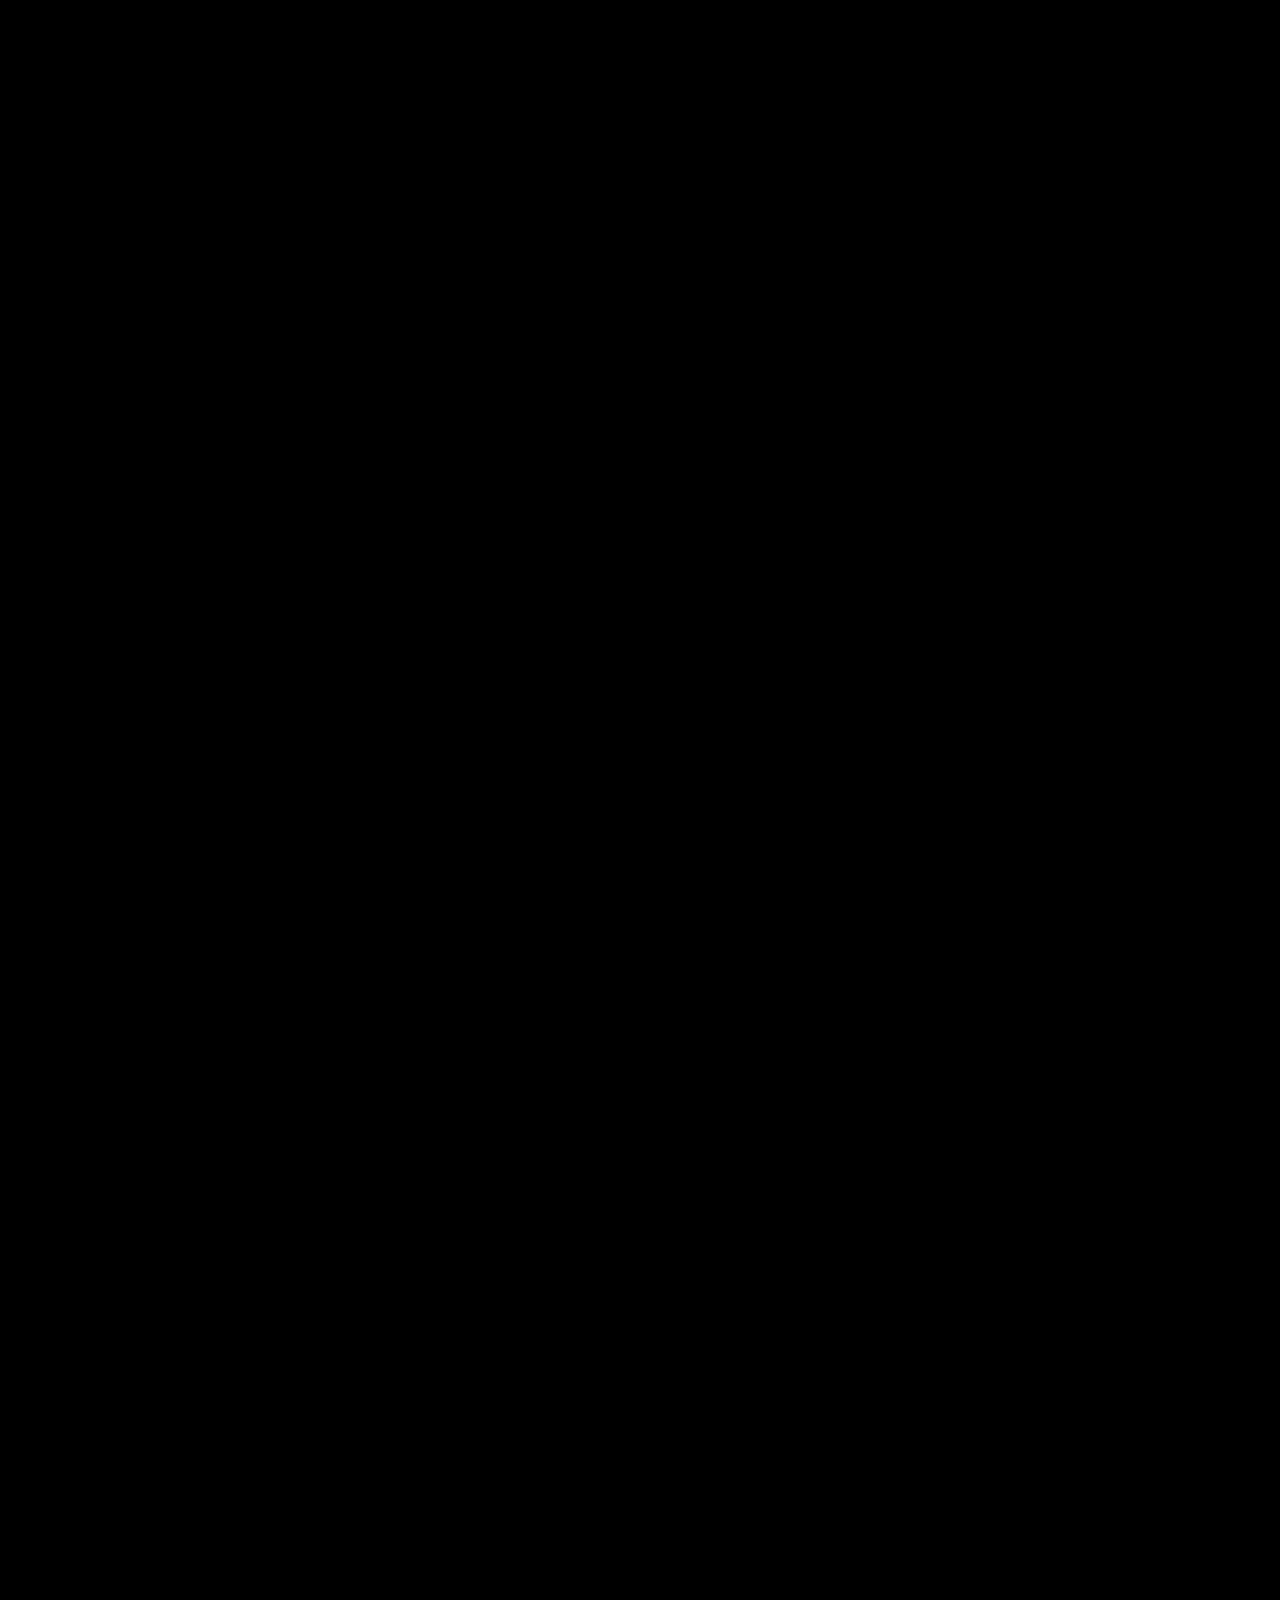
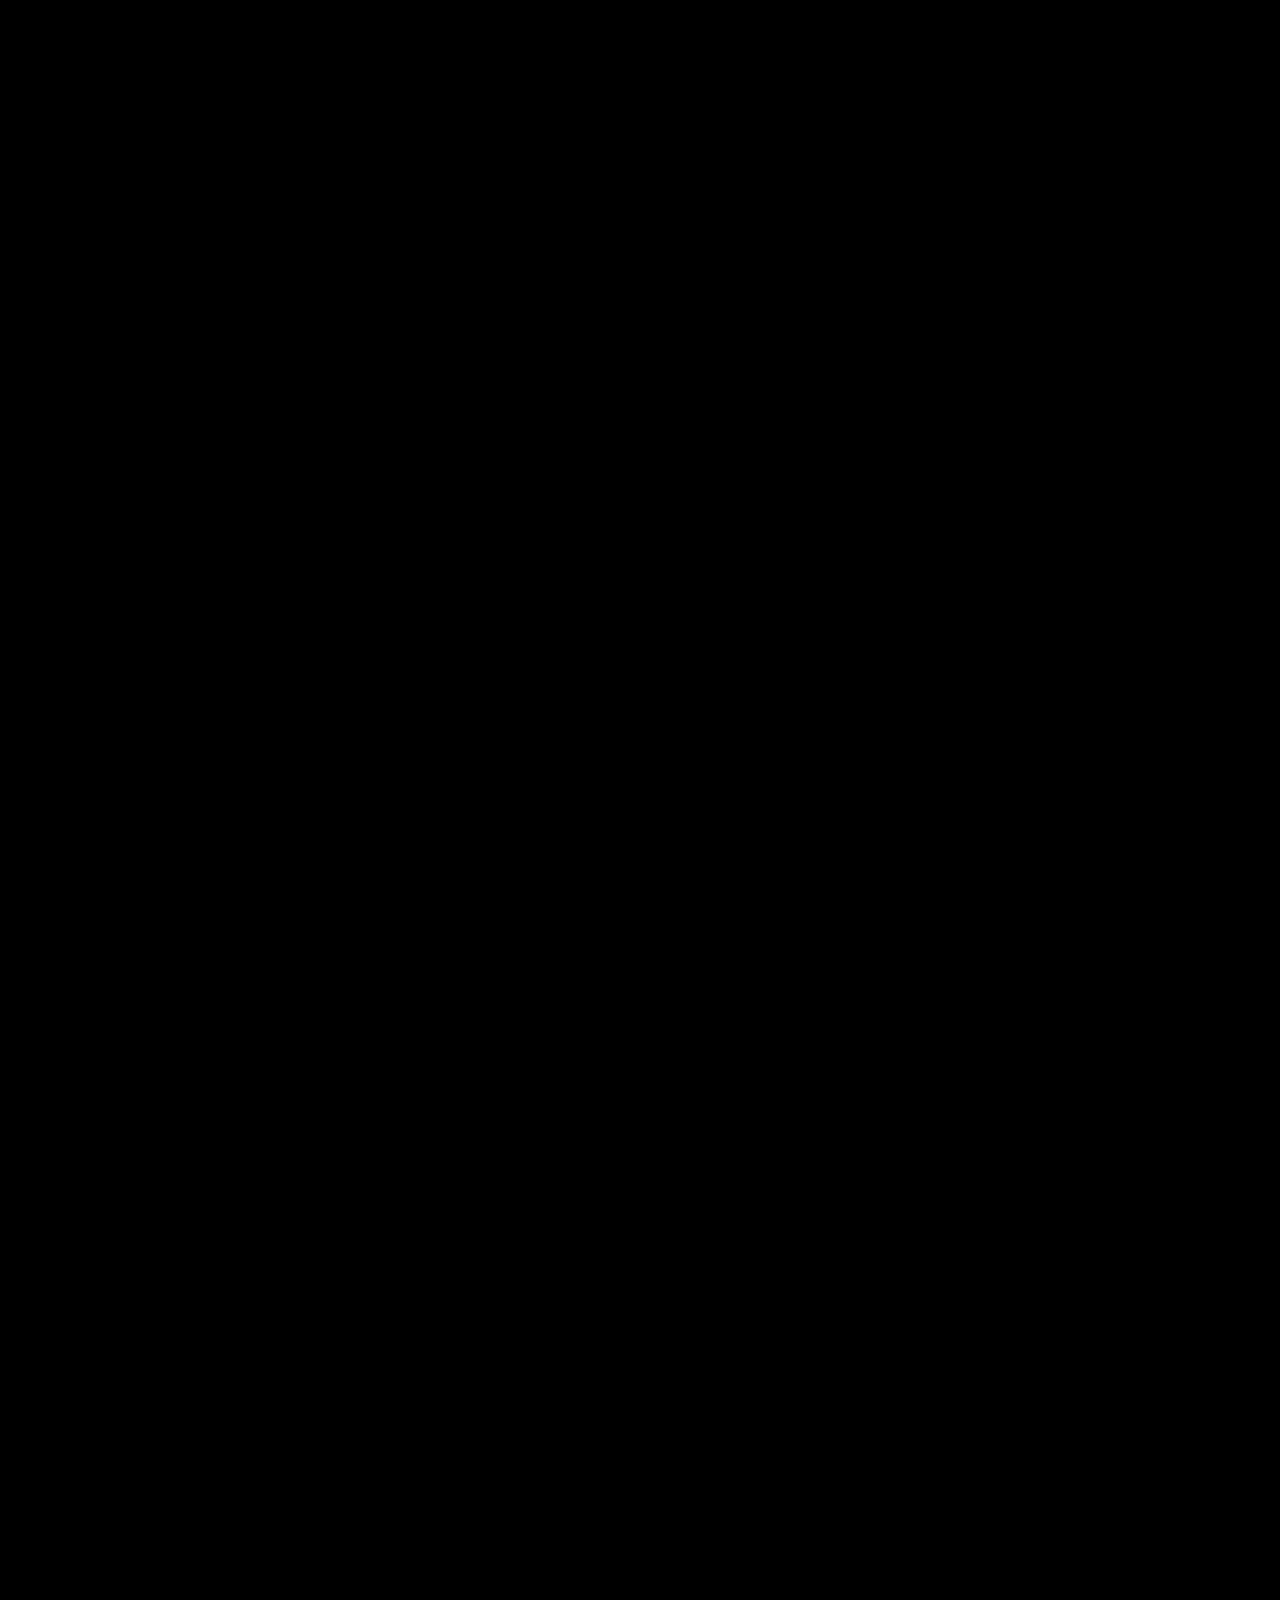
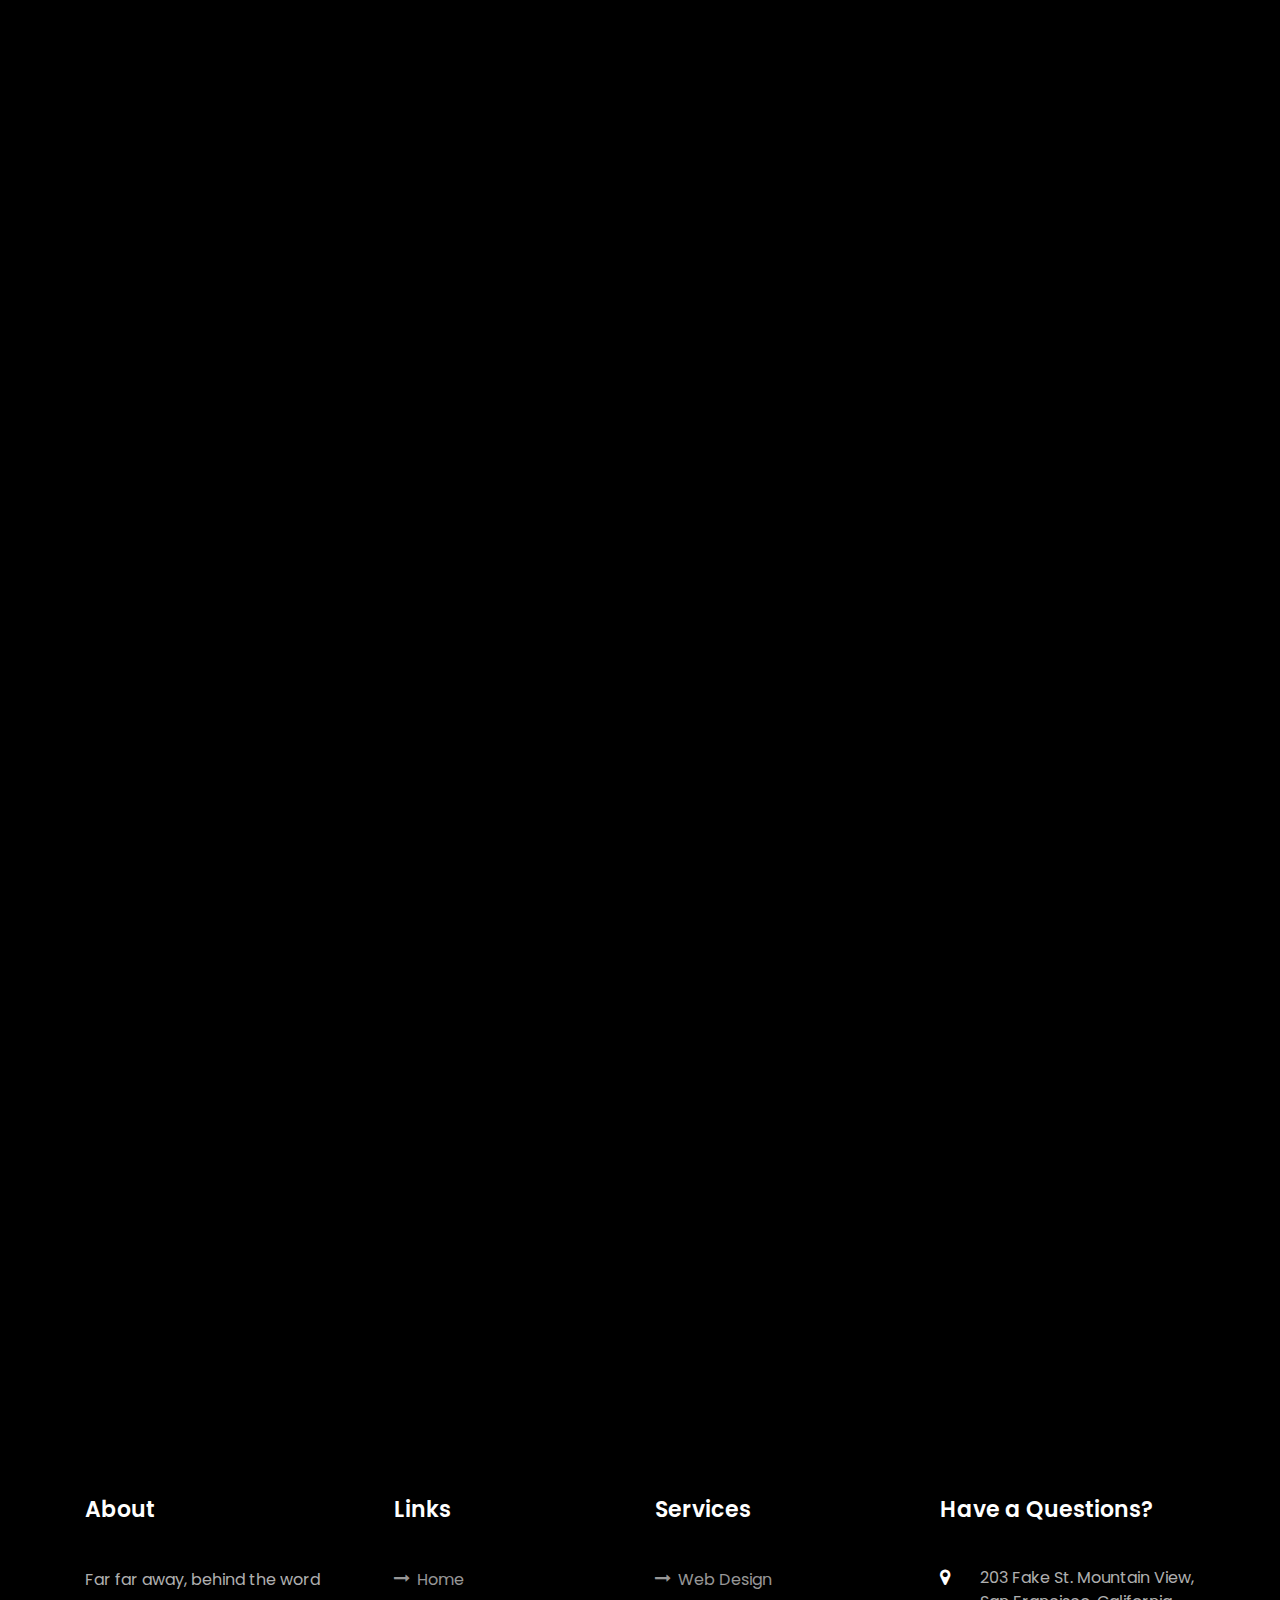
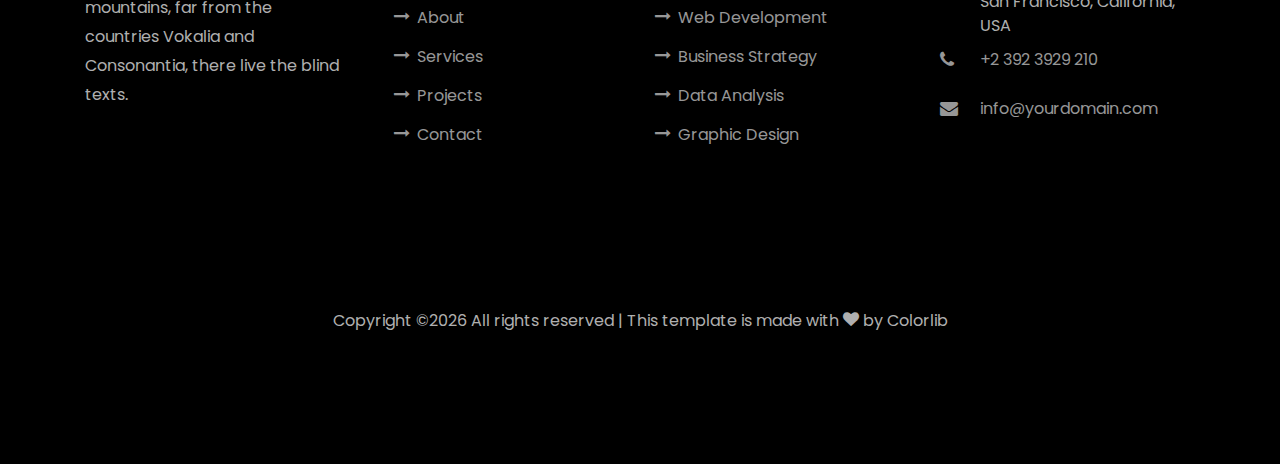
==== commit ae52d9ae: "Update background images and favicon in index.html and single.html" ====
--- a/single.html
+++ b/single.html
@@ -46,7 +46,7 @@
 	      </div>
 	    </div>
 	  </nav>
-	  <section class="hero-wrap js-fullheight" style="background-image: url('images/bg_1.jpg');" data-stellar-background-ratio="0.5">
+	  <section class="hero-wrap js-fullheight" style="background-image: url('images/bg.jpg');" data-stellar-background-ratio="0.5">
       <div class="overlay"></div>
       <div class="container">
         <div class="row no-gutters slider-text js-fullheight align-items-end justify-content-center">
